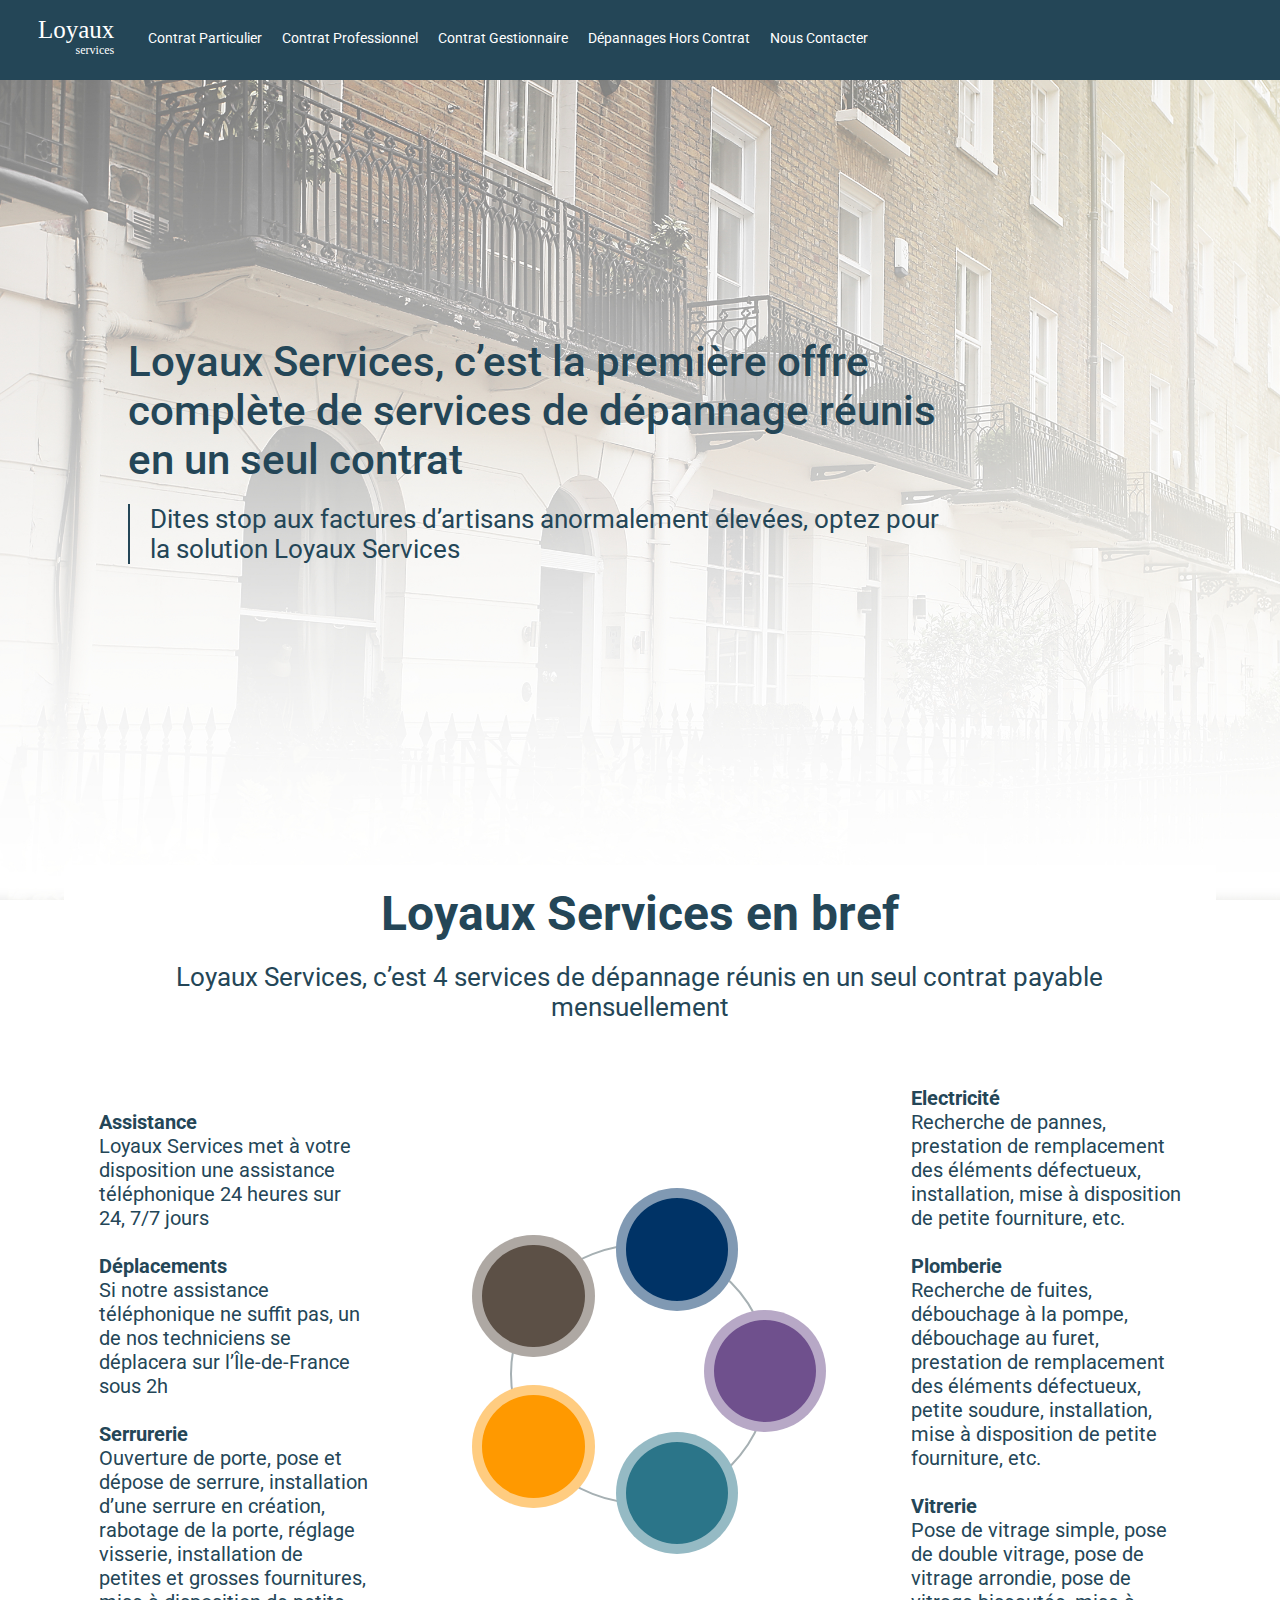
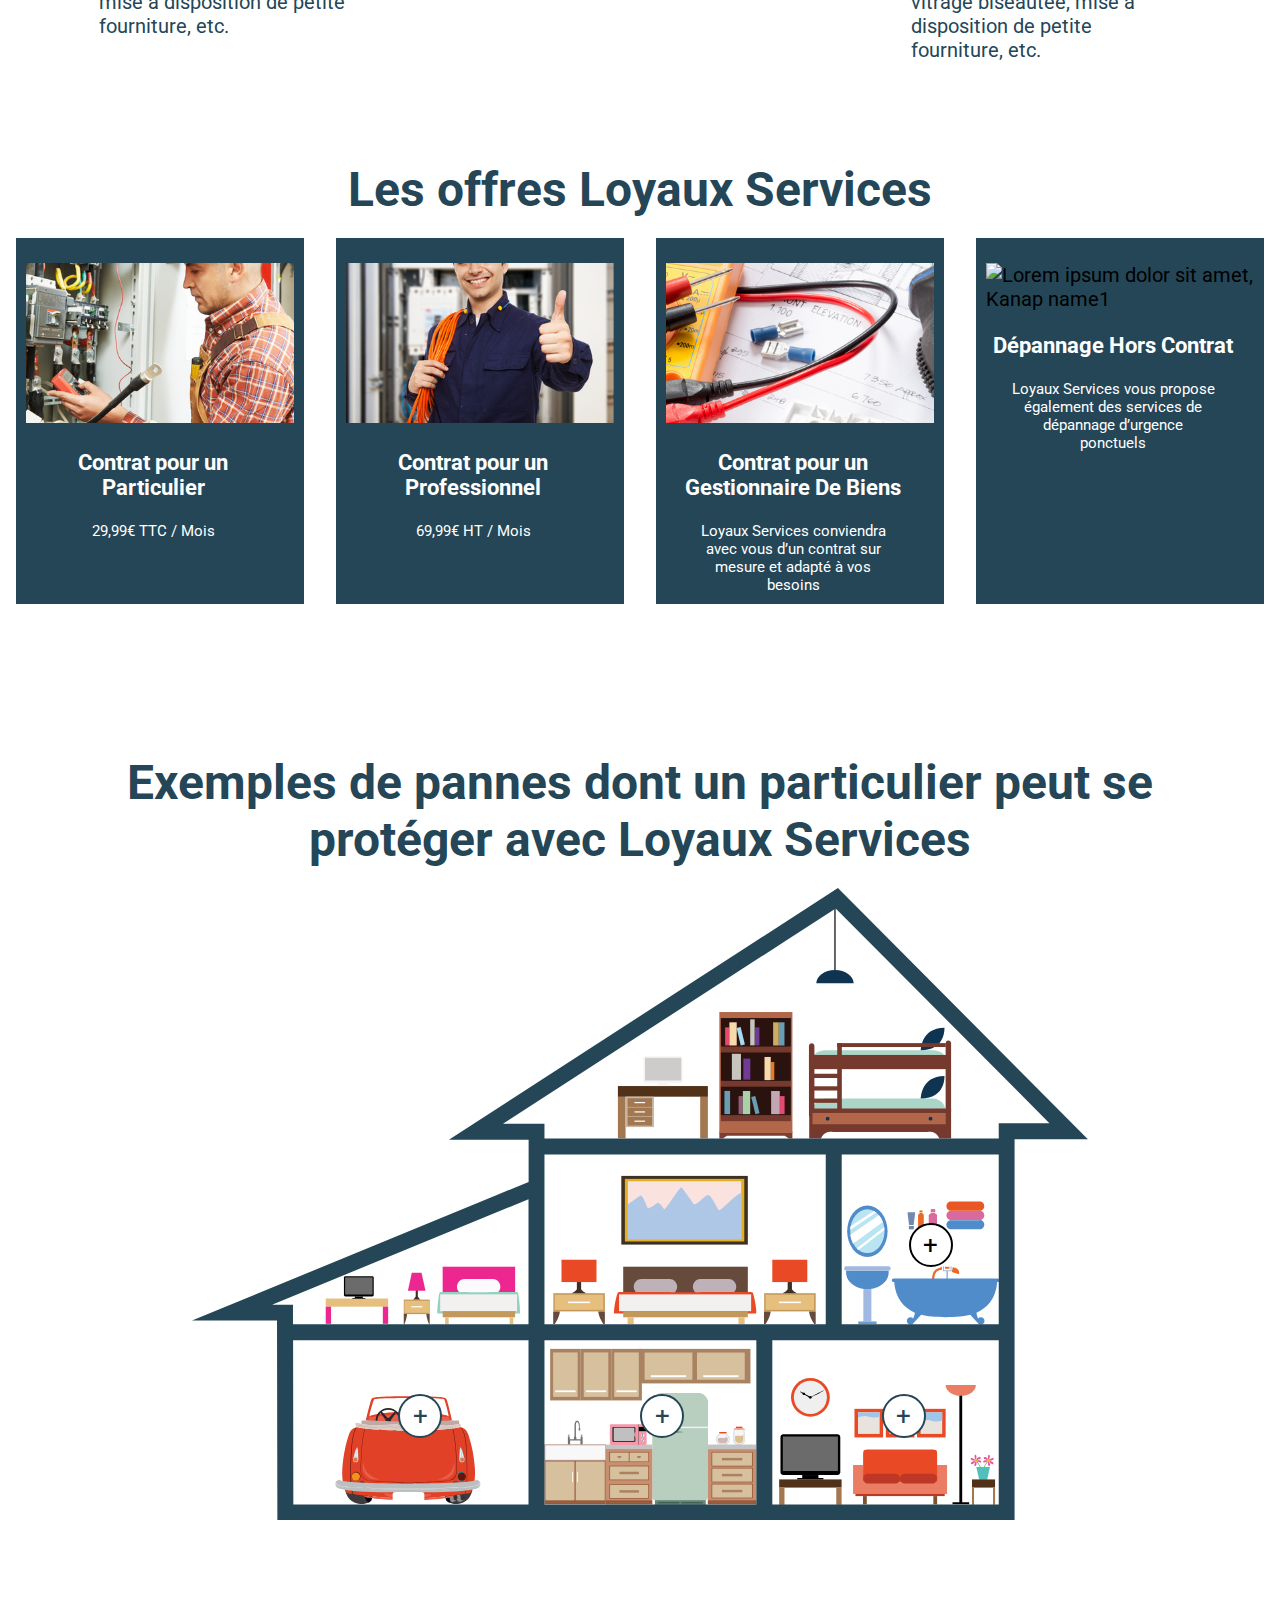
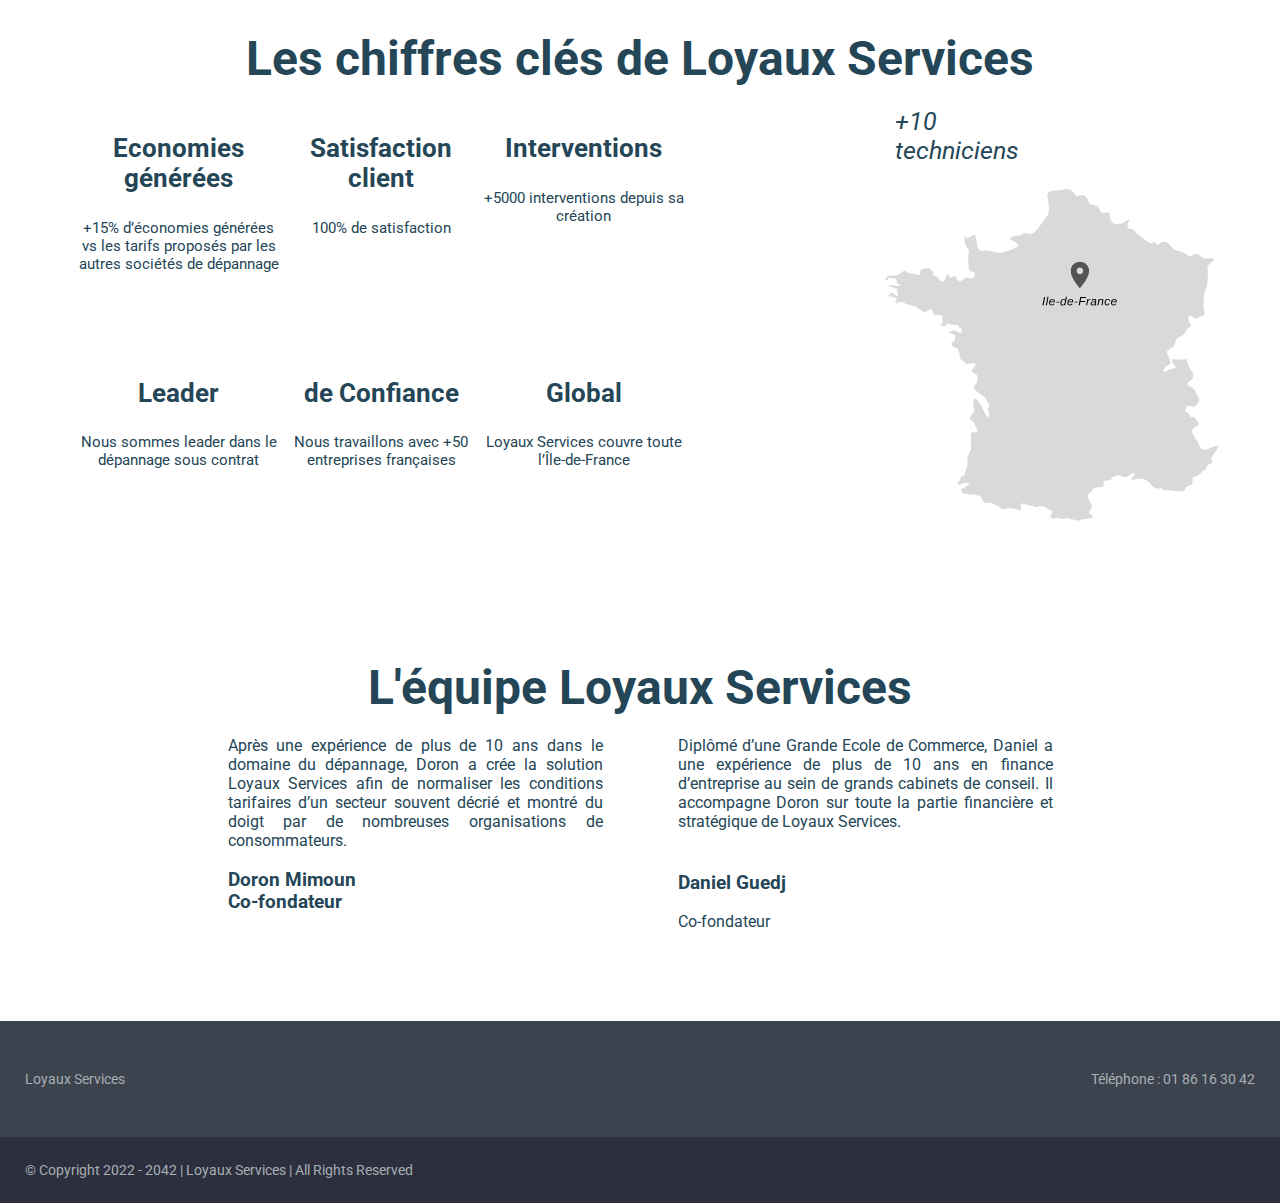
==== index.html @ f2872dfe "equipe strech" ====
<!DOCTYPE html>
<html lang="fr">
  <head>
    <title>Loyaux Service</title>

    <meta charset="utf-8">
    <meta name="title" content="ELECTRISIEN PARIS | UN SERVICE DE PROXIMITE">
    <meta name="description" content="Notre electricien effectue une visite chez vous pour évaluer la situation, afin d'établir avec vous un devis détaillé. ">
    <link rel="icon" type="image/png" sizes="16x16" href="">
    <link rel="preconnect" href="https://fonts.googleapis.com">
    <link rel="preconnect" href="https://fonts.gstatic.com" crossorigin>
    <link href="https://fonts.googleapis.com/css2?family=Roboto:ital,wght@0,100;0,300;0,400;0,500;0,700;0,900;1,100;1,300;1,400;1,500;1,700;1,900&display=swap" rel="stylesheet">
    
    <link href="css/style.css" rel="stylesheet" />
    <script src="https://kit.fontawesome.com/a0632bfd7d.js" crossorigin="anonymous"></script>


    <meta name="viewport" content="width=device-width, initial-scale=1">
  </head>

  <body>
    <header>
      <div class="limitedWidthBlockContainerMenu menu">
        <div class="limitedWidthBlockMenu menu">
          <a href="index.html">
            <div class="logo"><p>Loyaux<br><span class="sous_h1">services</span></p></div>
          </a>
      
          <script>
            function myFunction() {
              var x = document.getElementById("myLinks");
              if (x.style.display === "block") {
                x.style.display = "none";
              } else {
                x.style.display = "block";
              }
            }
          </script>

          <script>
            function myFunction2() {
              var y = document.getElementById("depannage");
              if (y.style.display === "flex") {
                y.style.display = "none";
              } else {
                y.style.display = "flex";
              }
            }
          </script>

        <script>
          function myFunction3() {
            var y = document.getElementById("depannage");
            if (y.style.display === "none") {
              y.style.display = "block";
            } else {
              y.style.display = "none";
            }
          }
        </script>

          <nav>
            <ul>
              <a href="particulier.html"><li>Contrat Particulier</li></a>
              <a href="profesionnel.html"><li>Contrat Professionnel</li></a>
              <a href="gestionnaire.html"><li>Contrat Gestionnaire</li></a>
              <a href="gestionnaire.html"><li>Dépannages Hors Contrat</li></a>
              <a href="contact.html"><li>Nous Contacter</li></a>
            </ul>
          </nav>

          <a href="tel:+33186163042" class="tel"><li id="tel"><i class="fa-solid fa-phone"></i></li></a>
        </div>
      </div>
      <div class="topnav">
        <div id="myLinks">
          <a href="particulier.html"><li>Contrat Particulier</li></a>
          <a href="profesionnel.html"><li>Contrat Professionnel</li></a>
          <a href="gestionnaire.html"><li>Contrat Gestionnaire</li></a>
          <a href="gestionnaire.html"><li>Dépannages Hors Contrat</li></a>
          <a href="contact.html"><li>Nous Contacter</li></a>
        </div>
        <a href="javascript:void(0);" class="icon" onclick="myFunction()" style="border: transparent;">
          <i class="fa fa-bars"></i>
        </a>
      </div>
    </header>




    <main>
      <div class="limitedWidthBlockContainer banniere">
        <div class="banniere_text">
          <span class="title"><p>Loyaux Services, c’est la première offre complète de services de dépannage réunis en un seul contrat<br></p></span>
          <span class="p1"><p>Dites stop aux factures d’artisans anormalement élevées, optez pour la solution Loyaux Services</p></span>
        </div>
      </div>
        

      <div class="limitedWidthBlockContainer marge">
        <div class="limitedWidthBlock arrondi centre degrade">
          <div class="titles">
            <h1 id="who" class="title">Loyaux Services en bref</h1>
            <span class="p2"><p>Loyaux Services, c’est 4 services de dépannage réunis en un seul contrat payable mensuellement
            </p></span>
            <span class="sous_conteneur"><p></p></span>
          </div>
          <div class="id_conteneur">
            <div class="sous_conteneur">
              <p>
                <i class="fa-sharp fa-solid fa-check"></i><strong>Assistance</strong><br>Loyaux Services met à votre disposition une assistance téléphonique 24 heures sur 24, 7/7 jours<br><br><i class="fa-sharp fa-solid fa-check"></i><strong>Déplacements</strong><br> Si notre assistance téléphonique ne suffit pas, un de nos techniciens se déplacera sur l’Île-de-France sous 2h<br><br><i class="fa-sharp fa-solid fa-check"></i><strong>Serrurerie</strong><br>Ouverture de porte, pose et dépose de serrure, installation d’une serrure en création, rabotage de la porte, réglage visserie, installation de petites et grosses fournitures, mise à disposition de petite fourniture, etc.
              </p>
            </div>
            <div id="conteneur">
              <div class="cercle" style="background-color: #6f508dff"><p><i class="fa-solid fa-key"></i></p></div>
              <div class="cercle" style="background-color: #2b7589ff;"><p><i class="fa-solid fa-lightbulb"></i></p></div>
              <div class="cercle" style="background-color: #ff9900ff;"><p><i class="fa-solid fa-phone"></i></p></div>
              <div class="cercle" style="background-color: #5c5046ff;"><p><i class="fa-solid fa-house-chimney-window"></i></p></div>
              <div class="cercle" style="background-color: #003366ff"><p><i class="fa-solid fa-sink"></i></p></div>
            </div>
            <script type="text/javascript">
              const cercles = document.getElementsByClassName('cercle');

              function positionCercle(element, theta) {
                  element.style.left = 50 + (50 * Math.cos(theta)) + "%";
                  element.style.top =  50 + (50 * Math.sin(theta)) + "%";
              }

              for (let i = 0; i < cercles.length; i++) {
                  let angle = ((Math.PI*2) / cercles.length) *i;
                  positionCercle(cercles[i], angle);
              }
            </script>
            <div class="sous_conteneur">
              <p>
                <i class="fa-sharp fa-solid fa-check"></i><strong>Electricité</strong><br>Recherche de pannes, prestation de remplacement des éléments défectueux, installation, mise à disposition de petite fourniture, etc.<br><br><i class="fa-sharp fa-solid fa-check"></i><strong>Plomberie</strong><br>Recherche de fuites, débouchage à la pompe, débouchage au furet, prestation de remplacement des éléments défectueux, petite soudure, installation, mise à disposition de petite fourniture, etc.<br><br><i class="fa-sharp fa-solid fa-check"></i><strong>Vitrerie</strong><br>Pose de vitrage simple, pose de double vitrage, pose de vitrage arrondie, pose de vitrage biseautée, mise à disposition de petite fourniture, etc.
              </p>
            </div>
          </div>
        </div>
      </div>
        

      <div class="limitedWidthBlockContainer white" id="services">
        <div class="titles">
          <h1 id="nosservices">Les offres Loyaux Services</h1>
        </div>
        <section class="items" id="items"> 
          <a href="particulier.html"><article class="degrade">
            <img src="images/2.png" alt="Lorem ipsum dolor sit amet, Kanap name1">
            <h3 class="productName">Contrat pour un Particulier</h3>
            <p class="productDescription">29,99€ TTC / Mois</p>
          </article></a>

          <a href="profesionnel.html"><article class="degrade">
            <img src="images/3.png" alt="Lorem ipsum dolor sit amet, Kanap name1">
            <h3 class="productName">Contrat pour un Professionnel</h3>
            <p class="productDescription">69,99€ HT / Mois</p>
          </article></a>

          <a href="gestionnaire.html"><article class="degrade">
            <img src="images/4.png" alt="Lorem ipsum dolor sit amet, Kanap name1">
            <h3 class="productName">Contrat pour un Gestionnaire De Biens</h3>
            <p class="productDescription">Loyaux Services conviendra avec vous d’un contrat sur mesure et adapté à vos besoins</p>
          </article></a>

          <a href="hors_contrat.html"><article class="degrade">
            <img src="images/5.png" alt="Lorem ipsum dolor sit amet, Kanap name1">
            <h3 class="productName">Dépannage Hors Contrat</h3>
            <p class="productDescription">Loyaux Services vous propose également des services de dépannage d’urgence ponctuels</p>
          </article></a>
        </section>
      </div>



      <!-- essaie maison-->
      <section id="depannage">
        <article class="bloc" id="salleDeBain">
          <a href="javascript:void(0);" onclick="myFunction3()" id="fermeture"><i class="fa-regular fa-circle-xmark"></i></a>
          <div class="titre">
            <img src="images/2.png">
            <div>
              <h2>Salles de bain</h2>
              <p>Exemples de pannes dont un particulier peut se protéger</p>
            </div>
          </div>
          <div class="bloc2">
              <div class="bloc1">
                  <h3>Les petits tracas pouvant arriver</h3>
                  <div>
                      <ul>
                      <li>Une fuite sur votre cumulus</li>
                      <li>Un engorgement de vos canalisations</li>
                      <li>Une fuite sur les circuits d’eau</li>
                      </ul>
                  </div>
              </div>
              <div class="bloc1">
                  <h3>Notre solution :</h3>
                  <div>
                      <p>Les services Dépan’Express qui protègent votre installation d’eau : 9,99€TTC par mois</p>
                      <ul>
                          <li>De vos canalisations d’eau (dans les limites de votre habitation) jusqu’au raccordement au réseau d’évacuation</li>
                          <li>En cas de sinistre, vous appelez le numéro dédié de notre partenaire AXA Assistance : un technicien qualifié intervient chez vous en moins de 4 heures !</li>
                      </ul>
                  </div>
              </div>
          </div>
        </article>
      </section>
      
      <div class="limitedWidthBlockContainer white pack">
        <div class="titles">
          <h1 id="nosServices">Exemples de pannes dont un particulier peut se protéger avec Loyaux Services</h1>
        </div>
        <div class="center">
          <svg version="1.1" id="house" xmlns="http://www.w3.org/2000/svg" xmlns:xlink="http://www.w3.org/1999/xlink" x="0px" y="0px" viewBox="0 0 757.8 534.8" style="enable-background:new 0 0 757.8 534.8;" xml:space="preserve">
            <g>
              <g>
                <polygon style="fill:#fff;" points="295.3,217.1 689,218.5 689,205.7 737.6,202.2 545.3,7.2 243.5,202.2 284.6,207.1    " />
                <g>
                  <g>
                    <rect x="543.3" y="15.6" width="1" height="55.8" />
                    <path style="fill:#0F3452;" d="M543.8,69.3c-8.7,0-15.8,5.1-15.8,11.3h31.6C559.6,74.4,552.5,69.3,543.8,69.3z" />
                  </g>
                  <g>
                    <g>
                      <path style="fill:#76392D;" d="M637.4,189.5c0,1.3,1,2.3,2.3,2.3l0,0c1.3,0,2.3-1,2.3-2.3v-58.3c0-1.3-1-2.3-2.3-2.3l0,0
                    c-1.3,0-2.3,1-2.3,2.3V189.5z" />
                      <g>
                        <g>
                          <path style="fill:#AAD5C8;" d="M524.8,144.8c0,4.1,4.9,7.5,11,7.5h90.6c6.1,0,11-3.4,11-7.5l0,0c0-4.1-4.9-7.5-11-7.5h-90.6
                        C529.7,137.3,524.8,140.7,524.8,144.8L524.8,144.8z" />
                          <path style="fill:#0F3452;" d="M636.4,118.2c0,0,1.2,19.1-20,19.1C616.5,137.3,616.2,118.3,636.4,118.2z" />
                        </g>
                        <g>
                          <path style="fill:#AAD5C8;" d="M524.8,189.1c0,6.1,4.9,11,11,11h90.6c6.1,0,11-4.9,11-11l0,0c0-6.1-4.9-11-11-11h-90.6
                        C529.7,178.1,524.8,183,524.8,189.1L524.8,189.1z" />
                          <path style="fill:#0F3452;" d="M636.4,158.9c0,0,1.2,19.1-20,19.1C616.5,178.1,616.2,159,636.4,158.9z" />
                        </g>
                        <g>
                          <g>
                            <rect x="545.7" y="131.2" style="fill:#76392D;" width="91.8" height="3.3" />
                            <g>
                              <rect x="545.7" y="131.2" style="fill:#76392D;" width="3.9" height="57.9" />
                              <path style="fill:#76392D;" d="M521.8,191.9c0,1.3,1,2.3,2.3,2.3l0,0c1.3,0,2.3-1,2.3-2.3v-58.4c0-1.3-1-2.3-2.3-2.3l0,0
                            c-1.3,0-2.3,1-2.3,2.3V191.9z" />
                              <g>
                                <rect x="524.1" y="178.1" style="fill:#76392D;" width="23.5" height="3.6" />
                                <rect x="524.8" y="167.7" style="fill:#76392D;" width="22.8" height="3.6" />
                                <rect x="524.8" y="157.1" style="fill:#76392D;" width="22.8" height="3.6" />
                              </g>
                              <rect x="521.8" y="141.2" style="fill:#76392D;" width="117.9" height="12" />
                            </g>
                          </g>
                          <g>
                            <path style="fill:#76392D;" d="M578.8,186.5h6.2h57v25.3h-10c-2.7-7-9.7-5.5-9.7-5.5h-38.9h-2.8h-38.9c0,0-7-1.4-9.7,5.5
                          h-10v-25.3H578.8z" />
                            <g>
                              <rect x="524.8" y="190.3" style="fill:#B3674A;" width="112.7" height="9.5" />
                              <g>
                                <circle style="fill:#0F3452;" cx="624.6" cy="195.1" r="1.6" />
                                <circle style="fill:#0F3452;" cx="537.6" cy="195.1" r="1.6" />
                              </g>
                            </g>
                          </g>
                        </g>
                      </g>
                    </g>
                    <g>
                      <g>
                        <g>
                          <g>
                            <g>
                              <rect x="360.2" y="176.2" style="fill:#A37750;" width="6.5" height="35.5" />
                              <rect x="429.8" y="176.2" style="fill:#A37750;" width="6.5" height="35.5" />
                            </g>
                            <rect x="360.2" y="167.5" style="fill:#513118;" width="76.1" height="9" />
                          </g>
                          <g>
                            <rect x="366.7" y="176.5" style="fill:#C7B6A6;" width="24" height="25.7" />
                            <g>
                              <g>
                                <rect x="368.4" y="177.8" style="fill:#A37750;" width="20.7" height="7.3" />
                                <rect x="374.2" y="181" style="fill:#FFFFFF;" width="9" height="1" />
                              </g>
                              <g>
                                <rect x="368.4" y="185.7" style="fill:#A37750;" width="20.7" height="7.3" />
                                <rect x="374.2" y="188.9" style="fill:#FFFFFF;" width="9" height="1" />
                              </g>
                              <g>
                                <rect x="368.4" y="193.6" style="fill:#A37750;" width="20.7" height="7.3" />
                                <rect x="374.2" y="196.7" style="fill:#FFFFFF;" width="9" height="1" />
                              </g>
                            </g>
                          </g>
                        </g>
                        <g>
                          <path style="fill:#F6F5F5;" d="M415,163.5c0,0.9-0.7,1.6-1.6,1.6h-30.1c-0.9,0-1.6-0.7-1.6-1.6v-19.6c0-0.9,0.7-1.6,1.6-1.6
                        h30.1c0.9,0,1.6,0.7,1.6,1.6V163.5z" />
                          <rect x="383.1" y="143.6" style="fill:#CECBCB;" width="30.7" height="19.2" />
                          <rect x="393.9" y="165.1" style="fill:#F6F5F5;" width="9" height="1.7" />
                          <rect x="391.1" y="166.7" style="fill:#F6F5F5;" width="14.6" height="0.8" />
                        </g>
                      </g>
                      <g>
                        <g>
                          <polygon style="fill:#7B4032;" points="476.9,205.7 476.9,205.8 476.9,205.7 446,206.2 446,211.8 448.9,211.8 452.5,209.5 
                        476.7,209.5 476.9,209.5 501.3,209.5 504.9,211.8 507.8,211.8 507.8,206.2               " />
                          <rect x="446" y="104.9" style="fill:#B3674A;" width="61.8" height="102.3" />
                        </g>
                        <g>
                          <g>
                            <polygon style="fill:#51221B;" points="478,134.2 506.6,134.1 499.7,132.7 478,132.7 475.9,132.7 454.2,132.7 447.3,134.1 
                          475.9,134.2 475.9,134.2 477,134.2 478,134.2                 " />
                            <polygon style="fill:#51221B;" points="478,192.2 506.6,192.2 499.7,190.7 478,190.7 475.9,190.7 454.2,190.7 447.3,192.2 
                          475.9,192.2 475.9,192.2 477,192.2 478,192.2                 " />
                          </g>
                          <g>
                            <g>
                              <rect x="447.3" y="134.1" style="fill:#76392D;" width="59.2" height="5.1" />
                              <rect x="447.3" y="163.1" style="fill:#76392D;" width="59.2" height="5.1" />
                              <rect x="447.3" y="192.1" style="fill:#76392D;" width="59.2" height="5.1" />
                            </g>
                            <polygon style="fill:#51221B;" points="478,163.2 506.6,163.1 499.7,161.7 478,161.7 475.9,161.7 454.2,161.7 447.3,163.1 
                          475.9,163.2 475.9,163.2 477,163.2 478,163.2                 " />
                          </g>
                        </g>
                        <g>
                          <rect x="447.3" y="168" style="fill:#2A120F;" width="59.2" height="24.1" />
                          <rect x="447.3" y="139" style="fill:#2A120F;" width="59.2" height="24.1" />
                          <rect x="447.3" y="110" style="fill:#2A120F;" width="59.2" height="24.1" />
                          <g>
                            <g>
                              <g>
                                <g>
                                  <rect x="450.9" y="117.9" style="fill:#E34A70;" width="3.6" height="15.2" />
                                  <rect x="454.5" y="113.6" style="fill:#F8D9AA;" width="6.2" height="19.6" />
                                </g>

                                <rect x="462.3" y="117.9" transform="matrix(0.9717 -0.2361 0.2361 0.9717 -16.5114 113.0956)" style="fill:#A4DAF2;" width="3.6" height="15.2" />
                                <rect x="472.1" y="111.1" style="fill:#C6C5C0;" width="3.8" height="22" />
                                <rect x="476.1" y="117.9" style="fill:#6F3B95;" width="3.8" height="15.2" />
                                <rect x="491.5" y="113.6" style="fill:#CBAE64;" width="4.8" height="19.6" />
                              </g>
                              <rect x="496.3" y="113.6" style="fill:#699DB1;" width="4.8" height="19.6" />
                            </g>
                            <g>
                              <g>
                                <rect x="489.5" y="147.2" style="fill:#EA7926;" width="3" height="15.2" />
                                <rect x="484.2" y="142.9" style="fill:#F8D9AA;" width="5.3" height="19.6" />
                              </g>
                              <rect x="456.6" y="140.2" style="fill:#C6C5C0;" width="7.7" height="22" />
                              <rect x="466.3" y="144.3" style="fill:#6F3B95;" width="5.9" height="17.8" />
                            </g>
                            <g>
                              <rect x="450.3" y="171.6" style="fill:#699DB1;" width="4.8" height="19.6" />
                              <g>
                                <rect x="462.3" y="176" style="fill:#8F6176;" width="3.6" height="15.2" />
                                <rect x="465.9" y="171.7" style="fill:#AAD2A8;" width="6.2" height="19.6" />
                              </g>

                              <rect x="474.7" y="176" transform="matrix(0.9718 -0.2359 0.2359 0.9718 -29.8789 117.6103)" style="fill:#699DB1;" width="3.6" height="15.2" />
                              <g>
                                <rect x="497" y="176" style="fill:#E34A70;" width="4.2" height="15.2" />
                                <rect x="489.8" y="171.7" style="fill:#C2A6B4;" width="7.3" height="19.6" />
                              </g>
                            </g>
                          </g>
                        </g>
                      </g>
                    </g>
                  </g>
                </g>
              </g>
              <g>
                <polygon style="fill:#fff;" points="78.7,356.9 78.7,375.6 291.4,375.6 291.4,253.2 260.8,265.1 50.1,354.7     " />
                <g>
                  <g>
                    <g>
                      <rect x="212" y="320.3" style="fill:#EC2890;" width="61.3" height="23.4" />
                      <path style="fill:#FCFAFC;" d="M260.8,337.2c0,3.6-2.9,6.5-6.5,6.5h-23.7c-3.6,0-6.5-2.9-6.5-6.5l0,0c0-3.6,2.9-6.5,6.5-6.5
                    h23.7C257.9,330.7,260.8,333.6,260.8,337.2L260.8,337.2z" />
                      <path style="fill:#95D2BE;" d="M275.5,341.9c-0.8-0.4-29.4,0-33,0c-3.5,0-32.2-0.4-33,0c-0.8,0.4-2.7,18.3-1.8,18
                    c0.9-0.3,3.7,0,3.7,0s15.7-0.4,31.1-0.7c15.4,0.3,31.1,0.7,31.1,0.7s2.8-0.3,3.7,0C278.2,360.2,276.3,342.3,275.5,341.9z" />
                    </g>
                    <g>
                      <rect x="209.9" y="343.7" style="fill:#F2F1F0;" width="65" height="14.2" />
                      <rect x="212" y="357.9" style="fill:#C3995B;" width="61.3" height="5.2" />
                      <rect x="214.1" y="363.1" style="fill:#E6BF7F;" width="3" height="5.7" />
                      <rect x="268.7" y="363.1" style="fill:#E6BF7F;" width="3" height="5.7" />
                    </g>
                  </g>
                  <g>
                    <g>
                      <g>
                        <rect x="179.1" y="348.1" style="fill:#C3995B;" width="21.9" height="12.3" />
                        <rect x="179.7" y="349.1" style="fill:#E6BF7F;" width="20.7" height="10.2" />
                      </g>
                      <rect x="185.4" y="353.7" style="fill:#FFFFFF;" width="9.4" height="1" />
                      <g>
                        <path style="fill:#664A3C;" d="M181.9,360.3c0,0,0,3-2.2,8.5h-0.6v-8.5H181.9z" />
                        <path style="fill:#664A3C;" d="M198.2,360.3c0,0,0,3,2.2,8.5h0.6v-8.5H198.2z" />
                      </g>
                    </g>
                    <g>
                      <path style="fill:#3E3023;" d="M192.2,347.1c-0.4-0.3-0.9-1.1-1.2-1.8v-10.2h-1.8v10.2c-0.3,0.7-0.8,1.5-1.2,1.8
                    c-0.8,0.5-0.8,0.9-0.8,0.9h2.6h0.5h2.7C193,348.1,193,347.6,192.2,347.1z" />
                      <polygon style="fill:#EC2890;" points="197.5,340.6 182.6,340.6 185.9,325.5 194.1,325.5          " />
                    </g>
                  </g>
                  <g>
                    <g>
                      <rect x="113.1" y="347.2" style="fill:#E6BF7F;" width="52.8" height="6.9" />
                      <rect x="113.1" y="354.1" style="fill:#EC2890;" width="4.5" height="14.5" />
                      <rect x="161.4" y="354.1" style="fill:#EC2890;" width="4.5" height="14.5" />
                    </g>
                    <g>
                      <path d="M153.7,344.3c0,0.7-0.5,1.2-1.2,1.2h-22.8c-0.7,0-1.2-0.5-1.2-1.2v-14.8c0-0.7,0.5-1.2,1.2-1.2h22.8
                    c0.7,0,1.2,0.5,1.2,1.2V344.3z" />
                      <rect x="129.5" y="329.3" style="fill:#6B6B6B;" width="23.2" height="14.5" />
                      <rect x="137.7" y="345.5" width="6.8" height="1.3" />
                      <rect x="135.6" y="346.8" width="11" height="0.6" />
                    </g>
                  </g>
                </g>
              </g>
              <g>
                <rect x="78.7" y="375.6" style="fill:#fff;" width="212.7" height="152.5" />
                <g>
                  <g>
                    <g>
                      <path style="fill:#E14227;" d="M220,450.4c0,0-3.9-17.3-5-18.5c-1-1.1-5.5-2-31.4-2v0c0,0-0.1,0-0.1,0s-0.1,0-0.1,0v0
                    c-25.9,0-30.4,0.9-31.4,2c-1,1.1-5,18.5-5,18.5l0.1,0c7.4,0.1,26.7,0.9,36.4,1.1v0c0,0,0,0,0,0c0,0,0,0,0,0v0
                    C193.3,451.3,212.5,450.5,220,450.4L220,450.4z M217.1,446.7c-0.1,0.6-1.1-1-9.4-2.1c-8.1-1.1-23.3-1.5-24.1-1.4
                    c-0.8,0-16.1,0.3-24.1,1.4c-8.3,1.1-9.3,2.7-9.4,2.1c-0.1-0.6,3-13.1,4.1-14.2c1.1-1,27.4-1.1,29.5-1.1c2,0,28.4,0.1,29.5,1.1
                    C214.1,433.6,217.2,446.1,217.1,446.7z" />
                      <g>
                        <path style="fill:#E85D4B;" d="M149.9,446.7l-0.8,4.5c0,0,8.1,0.3,15.2,0.5c7,0.2,15.7,0.3,19.2,0.3c0,0,11.8-0.4,15.2-0.4
                      c3.5,0,15.2-0.5,16.1-0.5c1,0,3.7-0.1,3.7-0.1l-1.6-4.2l-6.7-1.1c0,0-16.3-1.3-16.5-1.3c-0.3,0.1-13.7-0.4-13.7-0.4l-13.7,1
                      l-14.6,1.9L149.9,446.7z" />
                        <path style="fill:#E14227;" d="M211.9,445.3c-4.1-0.8-8.6-1.2-14-1.6c-4.4-0.3-11.6-0.5-13.9-0.6v0c0,0-0.1,0-0.4,0
                      c-0.3,0-0.4,0-0.4,0v0c-2.4,0.1-9.5,0.2-13.9,0.6c-5.4,0.4-9.8,0.7-14,1.6c-4.1,0.8-5.4,1.4-5.4,1.4s2.2,0.9,3.4,0.6
                      c1.2-0.3,16-2.2,29.9-1.8v0c0.1,0,0.3,0,0.4,0c0.1,0,0.3,0,0.4,0v0c13.9-0.4,28.7,1.6,29.9,1.8c1.2,0.3,3.1-0.5,3.1-0.5
                      S216.1,446.2,211.9,445.3z" />
                      </g>
                    </g>
                    <g>
                      <circle style="fill:#282525;" cx="166" cy="450.4" r="2.3" />
                      <path style="fill:#282525;" d="M168.2,450L168.2,450l4.4-6.2l-1.1-0.9l-5.1,5.3l0,0C167.3,448.4,168,449.1,168.2,450z" />
                      <path style="fill:#282525;" d="M163.7,450L163.7,450l-4.4-6.3l1.1-0.9l5,5.3l0,0C164.6,448.4,163.9,449.1,163.7,450z" />
                      <path style="fill:#282525;" d="M166,439.8c-5.9,0-10.7,4.8-10.7,10.7c0,5.9,4.8,10.7,10.7,10.7c5.9,0,10.7-4.8,10.7-10.7
                    C176.6,444.5,171.8,439.8,166,439.8z M166,459.7c-5.1,0-9.2-4.1-9.2-9.2c0-5.1,4.1-9.2,9.2-9.2c5.1,0,9.2,4.1,9.2,9.2
                    C175.2,455.5,171.1,459.7,166,459.7z" />
                    </g>
                  </g>
                  <g>
                    <g>
                      <g>
                        <ellipse style="fill:#070808;" cx="217.9" cy="512.8" rx="4.1" ry="7.1" />
                        <path style="fill:#3F3B3D;" d="M237.2,508.9c0,0-1.3,8.2-7.8,10.8c-6.5,2.6-9.1,0.9-12.3,0c0,0,3.5-0.7,3.4-6.9L237.2,508.9z" />
                      </g>
                      <g>
                        <ellipse style="fill:#070808;" cx="148.9" cy="512.8" rx="4.1" ry="7.1" />
                        <path style="fill:#3F3B3D;" d="M129.5,508.9c0,0,1.3,8.2,7.8,10.8c6.5,2.6,9.1,0.9,12.3,0c0,0-3.5-0.7-3.4-6.9L129.5,508.9z" />
                      </g>
                    </g>
                    <g>
                      <g>
                        <path style="fill:#8D8D8D;" d="M224.1,513.3c0,0-0.1,4,0.2,4.6c0.4,0.9,1.5,1.6,3,1.1c1.2-0.4,2.8-1.9,2.8-1.9l-2.4-2.6
                      l-0.8,0.5l-0.1-2L224.1,513.3z" />

                        <ellipse transform="matrix(0.9848 0.1738 -0.1738 0.9848 93.0912 -31.9298)" style="fill:#333132;" cx="228.9" cy="515.7" rx="1.7" ry="2.1" />
                        <g>
                          <path style="fill:#D5D6D5;" d="M225.3,516.8L225.3,516.8c0.1-0.8,1.4-1.7,1.4-1.8l0,0C226.8,515,225.5,516.1,225.3,516.8z" />
                        </g>
                      </g>
                      <g>
                        <path style="fill:#8D8D8D;" d="M218.1,514.1c0,0-0.1,3.2,0.2,3.9c0.4,0.9,1.5,1.6,3,1.1c1.2-0.4,2.8-1.9,2.8-1.9l-2.4-2.6
                      l-0.8,0.5l-0.1-1.2L218.1,514.1z" />

                        <ellipse transform="matrix(0.9848 0.1738 -0.1738 0.9848 93.0006 -30.895)" style="fill:#333132;" cx="222.9" cy="515.7" rx="1.7" ry="2.1" />
                        <g>
                          <path style="fill:#D5D6D5;" d="M219.3,516.8L219.3,516.8c0.1-0.8,1.4-1.7,1.5-1.8l0,0C220.8,515,219.5,516.1,219.3,516.8z" />
                        </g>
                      </g>
                    </g>
                  </g>
                  <path style="fill:#E85D4B;" d="M222.6,513.5c-4.5,0.6-9.5,1.2-13.6,1.6c-9.4,0.9-15.2,1.1-25.7,1.1v0c0,0,0,0-0.1,0v0
                c-10.5,0-16.3-0.2-25.7-1.1c-4.1-0.4-9.1-1-13.6-1.6l0,0c0,0,3.2,1.9,5.4,2.2c2.3,0.3,17.3,2.4,33.9,2.1
                c16.6,0.4,31.6-1.8,33.9-2.1C219.4,515.4,222.6,513.5,222.6,513.5L222.6,513.5z" />
                  <path style="fill:#E14227;" d="M239.2,490.1c-1-12.6-3.3-21.1-5.6-28c-2.3-6.9-8.1-5.9-8.1-5.9c-12.2,2.4-40.5,2.7-42.3,2.7
                c-1.8,0-30.1-0.3-42.3-2.7c0,0-5.8-1-8.1,5.9c-2.3,6.9-4.6,15.4-5.6,28c-1,12.6,2.3,21.3,4.4,21.7c2.1,0.4,16.2,2.3,25.7,3.2
                c9.4,0.9,15.2,1.1,25.7,1.1v0c0,0,0.1,0,0.1,0s0.1,0,0.1,0v0c10.5,0,16.3-0.2,25.7-1.1c9.5-1,23.6-2.9,25.7-3.2
                C236.9,511.5,240.2,502.7,239.2,490.1z" />
                  <g>
                    <g>
                      <g>
                        <circle style="fill:#65150D;" cx="138.8" cy="497.6" r="3.8" />
                        <circle style="fill:#F68F1E;" cx="138.6" cy="497.8" r="3.5" />
                      </g>
                      <circle style="fill:#8B3938;" cx="143.8" cy="503.9" r="2.5" />
                      <g>
                        <path style="fill:#BAD9DD;" d="M136.3,483c0,0,1.6-8,3.3-10c0,0,1-1.5,1.1,10.5L136.3,483z" />
                        <g>
                          <circle style="fill:#BAD9DD;" cx="138.4" cy="483.5" r="2.2" />
                          <circle style="fill:#E37544;" cx="138.2" cy="483.5" r="1.7" />
                        </g>
                        <path style="fill:#E9F5F4;" d="M137.3,481c0,0,1.4-5.9,1.9-6.5c0,0-0.6,3.6-0.9,6.3C138.3,480.8,137.9,480.7,137.3,481z" />
                        <path style="fill:#E9F5F4;" d="M139.5,474.6c0,0-0.4,5.8-0.5,6.3c0,0,0.8,0.2,1.2,0.9C140.2,481.8,140.1,473.8,139.5,474.6z" />
                      </g>
                    </g>
                    <g>
                      <g>
                        <circle style="fill:#0BA0A0;" cx="227.9" cy="497.6" r="3.8" />
                        <circle style="fill:#65150D;" cx="228.2" cy="497.8" r="3.5" />
                      </g>
                      <circle style="fill:#8B3938;" cx="223" cy="503.9" r="2.5" />
                      <g>
                        <path style="fill:#BAD9DD;" d="M230.5,483c0,0-1.6-8-3.3-10c0,0-1-1.5-1.1,10.5L230.5,483z" />
                        <g>
                          <circle style="fill:#BAD9DD;" cx="228.3" cy="483.5" r="2.2" />
                          <circle style="fill:#E37544;" cx="228.5" cy="483.5" r="1.7" />
                        </g>
                        <path style="fill:#E9F5F4;" d="M229.5,481c0,0-1.4-5.9-1.9-6.5c0,0,0.6,3.6,0.9,6.3C228.5,480.8,228.9,480.7,229.5,481z" />
                        <path style="fill:#E9F5F4;" d="M227.2,474.6c0,0,0.4,5.8,0.5,6.3c0,0-0.8,0.2-1.2,0.9C226.6,481.8,226.7,473.8,227.2,474.6z" />
                      </g>
                    </g>
                  </g>
                  <path style="fill:#E85D4B;" d="M162.6,511.9c0,0,22.5,1.9,39.5,0.6c0,0,1.8,2.6-8.4,2.5C183.5,515,162.6,516.8,162.6,511.9z" />
                  <g>
                    <g>
                      <path style="fill:#65150D;" d="M135.9,512.5c-1.5-2.6-1.9-10.1-2-16c-0.1-6.9,0.2-15.7,0.9-23.5c0.6-7.4,1.7-11.6,2.5-13.8
                    c0.9-2.4,1.5-2.8,1.6-2.8l0.4-0.1l0,0.1c0,0-2.9,2.7-4,16.6c-1.3,16.1-1.3,35.5,1.2,39.6L135.9,512.5z" />
                    </g>
                    <g>
                      <path style="fill:#65150D;" d="M231.2,512.5l-0.3-0.2c2.3-4.5,1.7-31.5,0.5-42.9c-0.6-5.9-1.8-9.1-2.7-10.8
                    c-0.9-1.8-2.1-2.5-2.1-2.5l0.6,0c0.1,0.1,3.4,1.7,4.7,13.2C232.9,480.8,233.5,507.9,231.2,512.5z" />
                    </g>
                    <path style="fill:#65150D;" d="M223.8,483c-0.1-1.2-0.1-2.5-0.2-3.9c-0.6-13.2-2.9-22-2.9-22.1h-0.4c0,0.1,2.3,9,2.9,22.1
                  c0.1,1.4,0.1,2.6,0.2,3.9c0.6,10.8,0.9,16.2-5,17.6c-4,1-13,1.4-18,1.6c-6.7,0.3-13.7,0.3-16.9,0.1h-0.4
                  c-3.2,0.2-10.1,0.1-16.9-0.1c-5-0.2-14.1-0.7-18-1.6c-5.9-1.4-5.6-6.9-5-17.6c0.1-1.2,0.1-2.5,0.2-3.9c0.6-13.2,2.9-22,3-22.1
                  l-0.4-0.1c0,0.1-2.3,8.9-2.9,22.1c-0.1,1.4-0.1,2.6-0.2,3.9c-0.6,10.6-0.9,16.5,5.3,18c5.3,1.3,20.7,1.9,29.9,1.9
                  c2.3,0,4.1,0,5.4-0.1c1.2,0.1,3.1,0.1,5.4,0.1c9.1,0,24.5-0.6,29.8-1.9C224.7,499.5,224.3,493.6,223.8,483z" />
                    <path style="fill:#E85D4B;" d="M221.8,485.2c0,0,4.1,16.9-15,15C206.8,500.2,221,498.6,221.8,485.2z" />
                    <path style="fill:#E85D4B;" d="M144.8,485.2c0,0-4.1,16.9,15,15C159.8,500.2,145.6,498.6,144.8,485.2z" />
                  </g>
                  <g>
                    <path style="fill:#BBBFC0;" d="M240.4,500.6c-0.3,0.6-5.9,1.5-17.2,2.3c-11,0.7-39.4,1-40.6,1c-1.2,0-29.6-0.2-40.6-1
                  c-11.3-0.8-16.9-1.7-17.2-2.3c-0.3-0.6-3.4,1.3-3.4,2.3c0,0,0,0.9,0,1.8c0,0.9,0.7,2.5,2.9,3.2c0,0,3.8,1.6,17.7,2.5
                  c13.7,1,38,0.4,40.6,0.4c2.6,0.1,26.9,0.6,40.6-0.4c13.9-1,17.7-2.5,17.7-2.5c2.2-0.7,2.9-2.3,2.9-3.2c0-0.9,0-1.8,0-1.8
                  C243.8,501.9,240.7,500,240.4,500.6z" />
                    <g>
                      <path style="fill:#F7F7F7;" d="M126.2,505.9c8.5,1.6,28.5,1.8,49.5,1.8c2.3,0,4.6,0,7,0c2.3,0,4.6,0,7,0c21,0,41-0.2,49.5-1.8
                    c3.5-0.6,4.8-2.8,4.8-2.9l-0.2-0.1c0,0-1.3,2.2-4.7,2.8c-9.4,1.7-33,1.8-56.4,1.8l0,0c0,0,0,0,0,0c0,0,0,0,0,0l0,0
                    c-23.4,0-46.9-0.1-56.4-1.8c-3.4-0.6-4.7-2.8-4.7-2.8l-0.2,0.1C121.4,503,122.7,505.2,126.2,505.9z" />
                      <path style="fill:#F7F7F7;" d="M240.5,506.3c-8.8,1.9-27.1,2.7-57.6,2.5v0c-0.1,0-0.1,0-0.2,0c-0.1,0-0.1,0-0.2,0v0
                    c-30.6,0.2-48.9-0.6-57.6-2.5c-2.1-0.5-3.2-2.1-3.3-2.1l-0.2,0.1c0,0.1,1.2,1.7,3.4,2.2c7.9,1.7,23.6,2.5,49,2.5
                    c2.8,0,5.8,0,8.9,0c3.1,0,6.1,0,8.9,0c25.4,0,41.1-0.8,49-2.5c2.2-0.5,3.4-2.1,3.4-2.2l-0.2-0.1
                    C243.7,504.2,242.6,505.8,240.5,506.3z" />
                    </g>
                  </g>
                  <path style="fill:#FFFFFF;" d="M196.5,518.2c0,0.9-1,1.7-2.3,1.7H172c-1.3,0-2.3-0.7-2.3-1.7v-5.7c0-0.9,1-1.7,2.3-1.7h22.2
                c1.3,0,2.3,0.7,2.3,1.7V518.2z" />
                  <g>
                    <path style="fill:#DCCBC5;" d="M139.1,456.2C139.1,456.2,139.1,456.2,139.1,456.2c1.2-0.1,1.9,0,1.9,0
                  c12.2,2.4,40.5,2.7,42.3,2.7c1.8,0,30.1-0.3,42.3-2.7c0,0,0.4-0.1,1,0l0.6,0c0,0,0.3-2,0-2.7c-0.3-0.7-6.2,0.9-9.8,1.2
                  c-3.5,0.4-7.7-1.3-12.3-1.4c-4.6-0.1-8.6-0.4-11.7,0c-3.1,0.4-12.5,0.9-15.7,0.5c-3.2-0.5-8.6,0.3-14.4,0.4
                  c-5.8,0.1-14.3,0.1-17.2-0.5c-3-0.6-7-2-7.7-1.3c-0.6,0.6,0.1,2.6,0.7,3.6C139,456.1,139,456.1,139.1,456.2z" />
                    <g>
                      <path style="fill:#B19892;" d="M197.3,457.5c-0.6,0-1.2,0-1.8-0.2c-3.7-0.7-7.5-1.4-9.6-0.3c-1.3,0.7-2.7,0-4.1-0.6
                    c-1-0.4-1.9-0.9-2.7-0.8c-0.4,0-0.8,0.1-1.3,0.1c-2.2,0.3-5.6,0.6-7.6,0.3c-1.6-0.3-4.9-0.2-9,0c-1.8,0.1-3.8,0.1-6,0.2
                    c-7.1,0.1-14.1-1.8-14.1-1.9l0.1-0.2c0.1,0,7,2,14.1,1.9c2.2,0,4.2-0.1,6-0.2c4.1-0.1,7.4-0.2,9.1,0c1.9,0.3,5.3-0.1,7.6-0.3
                    c0.5-0.1,0.9-0.1,1.3-0.1c0.9-0.1,1.8,0.3,2.8,0.8c1.3,0.6,2.7,1.2,3.9,0.6c2.2-1.1,6.1-0.4,9.8,0.3c2.1,0.4,4.7-0.1,6.9-0.5
                    c1.7-0.3,3.3-0.6,4.4-0.5c2.5,0.3,10.2,1,13.1,0l0.1,0.2c-3,1-10.5,0.3-13.2,0c-1.1-0.1-2.7,0.2-4.3,0.5
                    C200.9,457.1,199,457.5,197.3,457.5z" />
                    </g>
                    <path style="fill:#BEA9A5;" d="M145.9,453.7c3,0.6,11.4,0.6,17.2,0.5c5.8-0.1,11.1-0.9,14.4-0.4c3.2,0.5,12.6-0.1,15.7-0.5
                  c3.1-0.4,7.1-0.1,11.7,0c4.6,0.1,8.8,1.8,12.3,1.4c2.7-0.3,6.9-1.3,8.8-1.4l0,0c0,0,0.2-2.4-0.5-2.9c-0.6-0.5-29.8,0.9-40.9,1
                  c-11-0.1-40.2-1.5-40.9-1c-0.5,0.4-0.5,2-0.5,2.6C144.2,453.4,145.1,453.6,145.9,453.7z" />
                  </g>
                </g>
              </g>
              <g>
                <rect x="291.4" y="375.6" style="fill:#fff;" width="192.6" height="152.5" />
                <g>
                  <rect x="436.3" y="474.5" style="fill:#C68F6F;" width="41" height="46.7" />
                  <g>
                    <g>
                      <g>
                        <g>
                          <g>
                            <rect x="391.5" y="517.7" style="fill:#63857B;" width="43" height="4.1" />
                            <g>
                              <rect x="393.9" y="519.5" style="fill:#395740;" width="18.2" height="0.9" />
                              <rect x="413.8" y="519.5" style="fill:#395740;" width="18.2" height="0.9" />
                            </g>
                          </g>
                          <path style="fill:#B8CFBF;" d="M412.4,517.7h-20.9c0,0-1.7,0.1-2.2-1.6V434c0,0,1-5.6,6.8-6.8h16.1h1.3h16.1
                        c5.8,1.2,6.8,6.8,6.8,6.8v82.1c-0.5,1.6-2.2,1.6-2.2,1.6h-20.9H412.4z" />
                          <rect x="389.3" y="455.6" style="fill:#F3F1F1;" width="47.1" height="1.2" />
                          <g>
                            <rect x="391.5" y="458.8" style="fill:#39535C;" width="6.2" height="2.8" />
                            <path style="fill:#7B9C84;" d="M392.9,461.1c0,0,16.9-0.1,18-0.2c1.1-0.1,4.2-0.2,4.5-0.7c0,0,0,0,0,0c0,0,0,0,0,0
                          c-0.3-0.5-3.3-0.6-4.5-0.7c-1.2-0.1-18-0.2-18-0.2c-0.5,0.1-0.6,0.6-0.6,0.8h0c0,0,0,0,0,0c0,0,0,0,0,0h0
                          C392.3,460.4,392.4,460.9,392.9,461.1z" />
                          </g>
                        </g>
                        <g>
                          <g>
                            <g>
                              <g>
                                <rect x="298.1" y="470.7" style="fill:#995838;" width="51.9" height="50.5" />
                                <g>
                                  <rect x="298.9" y="519.4" style="fill:#A98262;" width="50.2" height="0.2" />
                                </g>
                                <g>
                                  <rect x="298.9" y="485" style="fill:#D7C09E;" width="24.6" height="32.9" />
                                  <rect x="324.5" y="485" style="fill:#D7C09E;" width="24.6" height="32.9" />
                                  <g>
                                    <rect x="321.4" y="494.1" style="fill:#FFFFFF;" width="0.7" height="8.4" />
                                    <rect x="325.8" y="494.1" style="fill:#FFFFFF;" width="0.7" height="8.4" />
                                  </g>
                                </g>
                              </g>
                              <g>
                                <path style="fill:#737373;" d="M317.8,462.9v-0.5h1.7v0.5h-0.5v1l0.5,0.2v2.2c0,0,1.6,0,2.9,0h0.6v-1.5l0.4-1h0.1
                              c0-1.2,0-7.1,0-9.3c0-2.4,1-3.8,1.8-3.9c0.6-0.1,1.3-0.1,2.1,1.3c0.8,1.5,0.6,5,0.6,5h0.4v1.9H327V457h0.3
                              c0.1-2.9-0.6-5.3-1.5-5.3c-1.1,0.1-1.1,2.4-1.1,2.4v9.7l0.4,1v1.5h0.7c1.3,0,2.9,0,2.9,0v-2.2l0.5-0.2v-1h-0.5v-0.5h1.7
                              v0.5h-0.5v1l0.5,0.4v6.5h-1.9v-3.5h-4.2h-0.3h-4.2v3.5h-1.9v-6.5l0.5-0.4v-1H317.8z" />
                                <g>
                                  <rect x="298.1" y="470.7" style="fill:#C9C4C2;" width="51.9" height="13.5" />
                                  <path style="fill:#F8F8F8;" d="M349.3,483c0,0,0-10.6,0-11c0-0.4-0.6-0.4-0.6-0.4h-24.2h-0.7h-24.2c0,0-0.6,0-0.6,0.4
                                c0,0.4,0,11,0,11s-0.1,0.6,0.6,0.6c0.6,0,20.2,0,24.3,0c0.5,0,0.7,0,0.7,0c4.1,0,23.7,0,24.3,0
                                C349.4,483.5,349.3,483,349.3,483z" />
                                </g>
                              </g>
                            </g>
                            <g>
                              <g>
                                <rect x="350" y="470.7" style="fill:#C3C3C3;" width="39.3" height="3.9" />
                                <g>
                                  <rect x="350" y="474.5" style="fill:#C68F6F;" width="39.3" height="46.7" />
                                  <g>
                                    <g>
                                      <rect x="353" y="488.6" style="fill:#995838;" width="33.5" height="12.3" />
                                      <rect x="353.6" y="489.2" style="fill:#D7C09E;" width="32.3" height="11.1" />
                                      <rect x="361.5" y="493.7" style="fill:#A98262;" width="16.5" height="2.1" />
                                    </g>
                                    <g>
                                      <rect x="352.9" y="476.9" style="fill:#995838;" width="33.5" height="8.6" />
                                      <g>
                                        <rect x="353.6" y="477.5" style="fill:#D7C09E;" width="15.8" height="7.5" />
                                        <rect x="370.1" y="477.5" style="fill:#D7C09E;" width="15.8" height="7.5" />
                                        <g>
                                          <path style="fill:#A98262;" d="M361.5,482.3c1.6,0,1.7-2,1.7-2h-1.7h-1.7C359.8,480.3,359.9,482.3,361.5,482.3z" />
                                          <path style="fill:#A98262;" d="M378,482.3c1.6,0,1.7-2,1.7-2H378h-1.7C376.3,480.3,376.4,482.3,378,482.3z" />
                                        </g>
                                      </g>
                                    </g>
                                    <g>
                                      <rect x="353" y="504.2" style="fill:#995838;" width="33.5" height="12.3" />
                                      <rect x="353.6" y="504.8" style="fill:#D7C09E;" width="32.3" height="11.1" />
                                      <rect x="361.5" y="509.3" style="fill:#A98262;" width="16.5" height="2.1" />
                                    </g>
                                  </g>
                                </g>
                              </g>
                              <g>
                                <rect x="350" y="517.9" style="fill:#995838;" width="39.2" height="3.3" />
                                <g>
                                  <rect x="352.9" y="519.4" style="fill:#A98262;" width="33.7" height="0.2" />
                                </g>
                              </g>
                            </g>
                          </g>
                          <g>
                            <path style="fill:#F498AA;" d="M384.5,470c0,0.5-0.4,1-1,1h-29.1c-0.6,0-1-0.4-1-1v-15.4c0-0.5,0.4-1,1-1h29.1
                          c0.6,0,1,0.4,1,1V470z" />
                            <path style="fill:#343433;" d="M375,467.6c0,0.6-0.4,1-1,1h-17.5c-0.6,0-1-0.4-1-1v-10.8c0-0.5,0.4-1,1-1H374
                          c0.6,0,1,0.4,1,1V467.6z" />
                            <path style="fill:#C0C0C0;" d="M374.1,466.9c0,0.5-0.4,0.9-0.9,0.9h-15.6c-0.5,0-0.9-0.4-0.9-0.9v-9.4
                          c0-0.5,0.4-0.9,0.9-0.9h15.6c0.5,0,0.9,0.4,0.9,0.9V466.9z" />
                            <rect x="377.6" y="453.6" style="fill:#343433;" width="0.3" height="17.4" />
                            <rect x="377.9" y="455.8" style="fill:#020202;" width="6.6" height="3.6" />
                            <circle style="fill:#EFEFEF;" cx="381.2" cy="462.8" r="1.3" />
                            <circle style="fill:#EFEFEF;" cx="381.2" cy="466.9" r="1.3" />
                            <polygon style="fill:#F498AA;" points="375.3,459.8 373.9,461.2 373.9,463.2 375.3,464.7                " />
                            <rect x="380.9" y="461.6" style="fill:#136D6A;" width="0.5" height="2.3" />

                            <rect x="380.9" y="465.8" transform="matrix(0.7608 0.649 -0.649 0.7608 394.1915 -135.686)" style="fill:#136D6A;" width="0.5" height="2.3" />
                          </g>
                        </g>
                      </g>
                      <g>
                        <g>
                          <rect x="436.3" y="470.7" style="fill:#C3C3C3;" width="41" height="3.9" />
                          <g>
                            <g>
                              <rect x="436.3" y="517.9" style="fill:#995838;" width="40.9" height="3.3" />
                              <g>
                                <rect x="439.3" y="519.4" style="fill:#A98262;" width="35.1" height="0.2" />
                              </g>
                            </g>
                            <g>
                              <g>
                                <rect x="439.4" y="476.9" style="fill:#995838;" width="34.9" height="12.3" />
                                <rect x="440" y="477.5" style="fill:#D7C09E;" width="33.6" height="11.1" />
                                <rect x="448.2" y="482" style="fill:#A98262;" width="17.2" height="2.1" />
                              </g>
                              <g>
                                <rect x="439.4" y="490.4" style="fill:#995838;" width="34.9" height="12.3" />
                                <rect x="440" y="491" style="fill:#D7C09E;" width="33.6" height="11.1" />
                                <rect x="448.2" y="495.5" style="fill:#A98262;" width="17.2" height="2.1" />
                              </g>
                              <g>
                                <rect x="439.4" y="503.9" style="fill:#995838;" width="34.9" height="12.3" />
                                <rect x="440" y="504.5" style="fill:#D7C09E;" width="33.6" height="11.1" />
                                <rect x="448.2" y="509" style="fill:#A98262;" width="17.2" height="2.1" />
                              </g>
                            </g>
                          </g>
                        </g>
                        <g>
                          <rect x="445.9" y="460.1" style="fill:#E94A25;" width="6.2" height="1.1" />
                          <g style="opacity:0.2;">
                            <path style="fill:#C9D9D6;" d="M454.3,466c-0.1-2.9-2.7-3.7-2.8-3.9c-0.1-0.1,0-0.9,0-0.9H449h-0.2h-2.5c0,0,0.1,0.7,0,0.9
                          c-0.1,0.1-2.7,1-2.8,3.9c-0.1,2.9,1.7,4,2.2,4.1h3.1h0.2h3.1C452.6,470,454.5,468.9,454.3,466z" />
                            <path style="fill:#4C646C;" d="M452.2,470.6l-6.5,0c-0.6-0.2-2.7-1.4-2.6-4.6c0.1-1.8,1-3.2,2.9-4.2c0-0.1,0-0.3,0-0.5
                          l-0.1-0.6h6.2l-0.1,0.6c0,0.2,0,0.4,0,0.5c1.8,1,2.8,2.4,2.9,4.2C454.9,469.2,452.8,470.4,452.2,470.6L452.2,470.6z
                           M445.9,469.7h6.2c0.5-0.2,1.9-1.2,1.8-3.6c-0.1-2.2-1.8-3.1-2.4-3.4c-0.2-0.1-0.3-0.1-0.3-0.2c-0.1-0.1-0.2-0.2-0.2-0.7h-4
                          c0,0.5-0.1,0.6-0.2,0.7c-0.1,0.1-0.2,0.1-0.3,0.2c-0.6,0.3-2.3,1.2-2.4,3.4C444,468.5,445.4,469.5,445.9,469.7z" />
                          </g>
                          <path style="fill:#CEB7B4;" d="M444.9,465.3c0,0-0.7,2.9,1.4,4h5.2c0,0,2.4-0.9,1.4-4.3c0,0-0.9-0.6-1.8-0.3
                        c-0.9,0.4-1.9,0.6-3,0.3c-1-0.2-1.6,0.3-2.2,0.2C445.3,465.3,444.9,465.3,444.9,465.3z" />
                          <g style="opacity:0.2;">
                            <path style="fill:#C9D9D6;" d="M466.6,457.9c-0.5-1-3.2-0.9-3.9-0.9c-0.7,0-3.4-0.1-3.9,0.9c-0.5,1.1-0.7,7.7-0.6,9.5
                          c0.1,1.8,1.2,3.1,4.5,2.9c3.3,0.2,4.3-1.1,4.5-2.9C467.3,465.7,467.2,459.1,466.6,457.9z" />
                            <path style="fill:#4C646C;" d="M463.4,470.8L463.4,470.8c-0.2,0-0.5,0-0.7,0c-0.2,0-0.4,0-0.7,0c-3.3,0-4.2-1.8-4.3-3.3
                          c-0.1-1.7,0-8.4,0.6-9.7c0.4-0.8,1.6-1.2,3.6-1.2c0.3,0,0.6,0,0.8,0c0.1,0,0.4,0,0.7,0c2,0,3.2,0.4,3.6,1.2
                          c0.6,1.3,0.8,8.1,0.6,9.7C467.6,469,466.7,470.8,463.4,470.8z M462.7,469.8c0.3,0,0.5,0,0.7,0c2.8,0,3.2-1.4,3.3-2.5
                          c0.1-1.9-0.1-8.3-0.5-9.3c-0.1-0.3-0.9-0.6-2.7-0.6c-0.3,0-0.6,0-0.7,0c-0.2,0-0.5,0-0.8,0c-1.8,0-2.6,0.3-2.7,0.6
                          c-0.5,1-0.7,7.4-0.5,9.3c0.1,1.1,0.5,2.5,3.3,2.5C462.2,469.8,462.5,469.8,462.7,469.8z" />
                          </g>
                          <path style="fill:#F1A99B;" d="M460.1,456.8c0,0-2,0.5-2.1,0.6c-0.1,0.1,0.1,0,0.4,0.3c0.3,0.2,0.1,0.5,0.8,0.6
                        c0.7,0.1,0.7-0.4,1.2-0.2c0.5,0.2,1.3,0.7,1.9,0.2c0.5-0.5,0.7,0.1,1.2,0.1c0.5,0.1,0.9-0.2,1.4-0.3c0.5-0.1,1.2,0.5,1.4,0.2
                        c0.2-0.3,0.3-0.3,0.8-0.2c0.5,0.1,1.1-0.4,1.1-0.4l-2.6-0.9L460.1,456.8z" />
                          <polygon style="fill:#E94A25;" points="460,456.8 460,455.6 465.5,455.6 465.5,456.8              " />
                          <path style="fill:#DEBE8F;" d="M459.4,463.3c0,0-0.3,4.1,0.2,4.7c0.5,0.7,1.4,1.3,2.7,1.3c1.3,0,3.6,0,3.9-2.1
                        c0.3-2.1,0-4.1,0-4.5c0-0.4-0.2,0.1-1.4,0.5c-1.2,0.4-1.4,0.1-2.4,0.1c-1,0-1.8,0.1-2.3,0
                        C459.6,463.2,459.4,463.3,459.4,463.3z" />
                        </g>
                      </g>
                    </g>
                    <g>
                      <g>
                        <rect x="378" y="389.8" style="fill:#A98262;" width="94.3" height="29.2" />
                        <rect x="382.8" y="392.9" style="fill:#D7C09E;" width="40.4" height="23" />
                        <rect x="388.1" y="412.1" style="fill:#FFFFFF;" width="29.8" height="1.6" />
                        <g>
                          <rect x="427.1" y="392.9" style="fill:#D7C09E;" width="40.4" height="23" />
                          <rect x="432.4" y="412.1" style="fill:#FFFFFF;" width="29.8" height="1.6" />
                        </g>
                      </g>
                      <g>
                        <g>
                          <g>
                            <rect x="302.9" y="389.8" style="fill:#A98262;" width="25.9" height="43.6" />
                            <rect x="305.4" y="392.8" style="fill:#D7C09E;" width="20.8" height="37.6" />
                          </g>
                          <rect x="307.3" y="424.9" style="fill:#FFFFFF;" width="17.1" height="1.5" />
                        </g>
                        <g>
                          <g>
                            <rect x="328.8" y="389.8" style="fill:#A98262;" width="25.9" height="43.6" />
                            <rect x="331.3" y="392.8" style="fill:#D7C09E;" width="20.8" height="37.6" />
                          </g>
                          <rect x="333.2" y="424.9" style="fill:#FFFFFF;" width="17.1" height="1.5" />
                        </g>
                        <g>
                          <g>
                            <rect x="354.6" y="389.8" style="fill:#A98262;" width="25.9" height="43.6" />
                            <rect x="357.1" y="392.8" style="fill:#D7C09E;" width="20.8" height="37.6" />
                          </g>
                          <rect x="359" y="424.9" style="fill:#FFFFFF;" width="17.1" height="1.5" />
                        </g>
                      </g>
                    </g>
                  </g>
                </g>
              </g>
              <g>
                <rect x="543.4" y="221.6" style="fill:#fff;" width="145.6" height="154" />
                <g>
                  <g>
                    <g>
                      <rect x="638" y="323.8" style="fill:#A1B9E0;" width="1.4" height="7.9" />
                      <g>
                        <polygon style="fill:#A1B9E0;" points="635.1,324.2 642.4,324.2 642.4,319.9 641.5,319.9 641.5,323.3 636,323.3 636,319.9 
                      635.1,319.9             " />
                      </g>
                      <g>
                        <rect x="636.8" y="320.4" style="fill:#EA6924;" width="3.8" height="1.6" />
                        <path style="fill:#EA6924;" d="M643.4,320.8c0,0,6.3,0.3,5.4,5.8l-6.2-1.8L643.4,320.8z" />
                        <path style="fill:#EA6924;" d="M634.4,322.7l-0.3-2.3c-0.8,0.2-1.2,0.6-1.5,1c-0.2,0-3.2,0.5-4.8,2.6
                      c-1.9,2.5-1.9,7.2-1.9,7.4l1.8,0c0,0,0-4.2,1.6-6.3c1.1-1.5,3.6-2,3.6-2L634.4,322.7z" />
                      </g>
                    </g>
                    <path style="fill:#508CCA;" d="M681.3,330.3h-87.9c-0.8,0-1.5,0.7-1.5,1.5c0,0.8,0.7,1.5,1.5,1.5h0.5c1,14.5,8.8,22,17.5,25.9
                  l0,0c0,0-0.5,3.3-1.5,4.9c-0.6-0.6-1.4-1-2.2-1c-1.7,0-3.1,1.4-3.1,3.1c0,1.7,1.4,3.1,3.1,3.1c1.2,0,2.2-0.7,2.7-1.7
                  c0,0,0.1,0,0.1,0l6.2-6.6l0,0c9.2,2.7,32.4,2.7,41.5,0l6.2,6.6c0,0,0,0,0.1,0c0.5,1,1.5,1.7,2.7,1.7c1.7,0,3.1-1.4,3.1-3.1
                  c0-1.7-1.4-3.1-3.1-3.1c-0.9,0-1.7,0.4-2.2,1c-1-1.5-1.5-4.5-1.5-4.9c8.7-3.9,16.5-11.4,17.5-25.9h0.5c0.8,0,1.5-0.7,1.5-1.5
                  C682.9,331,682.2,330.3,681.3,330.3z" />
                  </g>
                  <g>
                    <rect x="598.4" y="288.7" style="fill:#FFFFFF;" width="74.5" height="3.4" />
                    <g>
                      <g>
                        <path style="fill:#7289AF;" d="M609,274.3h-1.2h-2.6c0,1.7,1.3,10.7,1.3,10.7h1.3h1.2h1.3c0,0,1.3-9,1.3-10.7H609z" />
                        <rect x="606.3" y="285.8" style="fill:#7289AF;" width="4.2" height="2.9" />
                      </g>
                      <g>
                        <path style="fill:#EA6924;" d="M617.5,274.9h-0.9h-0.9c0,0-1.6,1-1.6,1.8c0,0.8,0,12,0,12h2.4h2.4c0,0,0-11.2,0-12
                      C619,275.9,617.5,274.9,617.5,274.9z" />
                        <rect x="615.3" y="272.7" style="fill:#EA6924;" width="2.5" height="1.7" />
                      </g>
                      <g>
                        <path style="fill:#D86A9D;" d="M628,274.9h-1.3h-1.3c0,0-2.3,1-2.3,1.8c0,0.8,0,12,0,12h3.5h3.5c0,0,0-11.2,0-12
                      C630.3,275.9,628,274.9,628,274.9z" />
                        <rect x="624.8" y="271.6" style="fill:#D86A9D;" width="3.8" height="2.7" />
                      </g>
                    </g>
                    <g>
                      <path style="fill:#508CCA;" d="M670.1,284.8c0,2.2-1.8,3.9-3.9,3.9H642c-2.2,0-3.9-1.8-3.9-3.9l0,0c0-2.2,1.8-3.9,3.9-3.9h24.2
                    C668.3,280.8,670.1,282.6,670.1,284.8L670.1,284.8z" />
                      <path style="fill:#D86A9D;" d="M670.1,276.9c0,2.2-1.8,3.9-3.9,3.9H642c-2.2,0-3.9-1.8-3.9-3.9l0,0c0-2.2,1.8-3.9,3.9-3.9h24.2
                    C668.3,273,670.1,274.8,670.1,276.9L670.1,276.9z" />
                      <path style="fill:#E95725;" d="M670.1,269.1c0,2.2-1.8,3.9-3.9,3.9H642c-2.2,0-3.9-1.8-3.9-3.9l0,0c0-2.2,1.8-3.9,3.9-3.9h24.2
                    C668.3,265.1,670.1,266.9,670.1,269.1L670.1,269.1z" />
                    </g>
                  </g>
                  <g>
                    <g>
                      <g>
                        <rect x="567.8" y="338.2" style="fill:#A1B9E0;" width="6.8" height="28.4" />
                        <rect x="563.5" y="366.6" style="fill:#659CD3;" width="15.5" height="2.3" />
                      </g>
                      <g>
                        <path style="fill:#508CCA;" d="M553.2,325.1c0,7.8,8.1,14.1,18,14.1c10,0,18-6.3,18-14.1c0-0.5,0-1-0.1-1.4h-35.9
                      C553.3,324.1,553.2,324.6,553.2,325.1z" />
                        <path style="fill:#A1B9E0;" d="M590.9,321.8c0,1-0.6,1.9-1.4,1.9H553c-0.8,0-1.4-0.8-1.4-1.9l0,0c0-1,0.6-1.9,1.4-1.9h36.4
                      C590.2,319.9,590.9,320.7,590.9,321.8L590.9,321.8z" />
                      </g>
                    </g>
                    <g>
                      <ellipse style="fill:#508CCA;" cx="571.2" cy="290.3" rx="17.1" ry="21.7" />
                      <g>
                        <ellipse style="fill:#B9E4F1;" cx="571.2" cy="290.3" rx="14.5" ry="18.5" />
                        <path style="fill:#FFFFFF;" d="M556.7,289.2l21.9-14.8c-0.6-0.5-1.3-0.9-1.9-1.3L557,286C556.8,287.1,556.7,288.2,556.7,289.2
                      z" />
                        <path style="fill:#FFFFFF;" d="M556.8,293.3c0.3,2.7,1.2,5.3,2.3,7.5l25.2-18.3c-0.8-2.2-1.9-4.1-3.3-5.7L556.8,293.3z" />
                        <path style="fill:#FFFFFF;" d="M563.7,306.2l21.9-16.9c0-0.8-0.1-1.6-0.2-2.4l-23.3,17.9C562.6,305.3,563.2,305.7,563.7,306.2
                      z" />
                      </g>
                    </g>
                  </g>
                </g>
              </g>
              <g>
                <rect x="291.4" y="218.5" style="fill:#fff;" width="251.4" height="157.1" />
                <g>
                  <g>
                    <rect x="363.1" y="243.5" style="fill:#3E3023;" width="107" height="58.1" />
                    <g>
                      <rect x="366.1" y="246" style="fill:#E1AE24;" width="101" height="53" />
                      <g>
                        <rect x="368.6" y="248" style="fill:#FAE3DE;" width="95.9" height="49" />
                        <path style="fill:#AFC7E7;" d="M464.5,297v-38.7c-1.7-2.2-17.2,14.9-18.7,14.2c-1.5-0.7-6.6-13.6-9.6-12.9
                      c-3,0.8-9.7,9.2-11.6,7.8c-1.9-1.4-9.6-14.9-11.2-14.1s-13.3,19.5-14.1,18.4c-0.8-1.1-4.1-6-5.4-5.4s-7.3,6-8.6,4.1
                      c-1.3-1.9-4.1-11.6-6.4-10.1c-2.2,1.5-10.2,7.2-10.2,7.2V297H464.5z" />
                      </g>
                    </g>
                  </g>
                  <g>
                    <g>
                      <g>
                        <g>
                          <rect x="364.7" y="320.3" style="fill:#664A3C;" width="105.4" height="23.4" />
                          <g>
                            <path style="fill:#BFB1B8;" d="M410.3,337.2c0,3.6-2.9,6.5-6.5,6.5h-23.7c-3.6,0-6.5-2.9-6.5-6.5l0,0c0-3.6,2.9-6.5,6.5-6.5
                          h23.7C407.4,330.7,410.3,333.6,410.3,337.2L410.3,337.2z" />
                            <path style="fill:#BFB1B8;" d="M460.3,337.2c0,3.6-2.9,6.5-6.5,6.5h-23.7c-3.6,0-6.5-2.9-6.5-6.5l0,0c0-3.6,2.9-6.5,6.5-6.5
                          h23.7C457.4,330.7,460.3,333.6,460.3,337.2L460.3,337.2z" />
                          </g>
                        </g>
                        <path style="fill:#E94A25;" d="M473.9,341.9c-1.3-0.4-50.6,0-56.7,0c-6.1,0-55.4-0.4-56.7,0c-1.4,0.4-4.6,18.3-3.2,18
                      c1.5-0.3,6.3,0,6.3,0s27.1-0.4,53.5-0.7c26.4,0.3,53.5,0.7,53.5,0.7s4.9-0.3,6.3,0C478.5,360.2,475.2,342.3,473.9,341.9z" />
                      </g>
                      <g>
                        <rect x="361.2" y="343.7" style="fill:#F2F1F0;" width="111.7" height="14.2" />
                        <rect x="364.7" y="357.9" style="fill:#C3995B;" width="105.4" height="5.2" />
                        <rect x="368.4" y="363.1" style="fill:#E6BF7F;" width="5.2" height="5.7" />
                        <rect x="462.2" y="363.1" style="fill:#E6BF7F;" width="5.2" height="5.7" />
                      </g>
                    </g>
                    <g>
                      <g>
                        <g>
                          <rect x="483.9" y="342.7" style="fill:#C3995B;" width="43.6" height="15.4" />
                          <rect x="485.1" y="344" style="fill:#E6BF7F;" width="41" height="12.8" />
                        </g>
                        <rect x="496.4" y="349.8" style="fill:#FFFFFF;" width="18.6" height="1.3" />
                        <g>
                          <path style="fill:#664A3C;" d="M489.4,358.1c0,0,0.1,3.8-4.3,10.7h-1.3v-10.7H489.4z" />
                          <path style="fill:#664A3C;" d="M521.9,358.1c0,0-0.1,3.8,4.3,10.7h1.3v-10.7H521.9z" />
                        </g>
                      </g>
                      <g>
                        <path style="fill:#3E3023;" d="M509.8,341.6c-0.9-0.3-1.8-1.4-2.4-2.2v-12.8h-3.6v12.8c-0.6,0.9-1.5,1.9-2.4,2.2
                      c-1.6,0.6-1.6,1.2-1.6,1.2h5.3h1.1h5.3C511.4,342.7,511.4,342.1,509.8,341.6z" />
                        <rect x="490.8" y="314.4" style="fill:#E94A25;" width="29.6" height="18.9" />
                      </g>
                    </g>
                    <g>
                      <g>
                        <g>
                          <rect x="305.6" y="342.7" style="fill:#C3995B;" width="43.6" height="15.4" />
                          <rect x="306.8" y="344" style="fill:#E6BF7F;" width="41" height="12.8" />
                        </g>
                        <rect x="318.1" y="349.8" style="fill:#FFFFFF;" width="18.6" height="1.3" />
                        <g>
                          <path style="fill:#664A3C;" d="M311.1,358.1c0,0,0.1,3.8-4.3,10.7h-1.3v-10.7H311.1z" />
                          <path style="fill:#664A3C;" d="M343.6,358.1c0,0-0.1,3.8,4.3,10.7h1.3v-10.7H343.6z" />
                        </g>
                      </g>
                      <g>
                        <path style="fill:#3E3023;" d="M331.5,341.6c-0.9-0.3-1.8-1.4-2.4-2.2v-12.8h-3.6v12.8c-0.6,0.9-1.5,1.9-2.4,2.2
                      c-1.6,0.6-1.6,1.2-1.6,1.2h5.3h1.1h5.3C333.1,342.7,333.1,342.1,331.5,341.6z" />
                        <rect x="312.5" y="314.4" style="fill:#E94A25;" width="29.6" height="18.9" />
                      </g>
                    </g>
                  </g>
                </g>
              </g>
              <g>
                <rect x="484" y="375.6" style="fill:#fff;" width="205" height="152.5" />
                <g>
                  <g>
                    <g>
                      <g>
                        <g>
                          <g>
                            <path style="fill:#3DB44B;" d="M666.9,490.8c0,0-1.5-3.8-3.7-5.7l0.3-0.4c2.3,1.9,3.8,5.7,3.8,5.9L666.9,490.8z" />
                          </g>
                          <path style="fill:#EE4F99;" d="M662.5,483.3c0,0-1.4-3.2,0-3.9c1.4-0.7,0.8,3.9,0.8,3.9H662.5z" />
                          <path style="fill:#EE4F99;" d="M663.3,483.1c0,0,2.4-2.6,3.6-1.5c1.2,1.1-3.3,2.2-3.3,2.2L663.3,483.1z" />
                          <path style="fill:#EE4F99;" d="M663.9,484.1c0,0,3.5-0.4,3.7,1.2c0.2,1.6-4-0.4-4-0.4L663.9,484.1z" />
                          <path style="fill:#EE4F99;" d="M663.5,485.2c0,0,0.4,3.5-1.2,3.7c-1.6,0.2,0.5-4,0.5-4L663.5,485.2z" />
                          <path style="fill:#EE4F99;" d="M662.2,484.3c0,0-3.5,0-3.6-1.6c-0.1-1.6,3.9,0.9,3.9,0.9L662.2,484.3z" />
                          <path style="fill:#EE4F99;" d="M662.4,485.2c0,0-2.1,2.9-3.4,1.9s3-2.6,3-2.6L662.4,485.2z" />
                          <circle style="fill:#E1BE28;" cx="663.1" cy="484.1" r="1.4" />
                        </g>
                        <g>
                          <g>
                            <path style="fill:#3DB44B;" d="M669.8,490.8c0,0,1.5-3.8,3.7-5.7l-0.3-0.4c-2.3,1.9-3.8,5.7-3.8,5.9L669.8,490.8z" />
                          </g>
                          <path style="fill:#EE4F99;" d="M674.2,483.3c0,0,1.4-3.2,0-3.9c-1.4-0.7-0.8,3.9-0.8,3.9H674.2z" />
                          <path style="fill:#EE4F99;" d="M673.4,483.1c0,0-2.4-2.6-3.6-1.5c-1.2,1.1,3.3,2.2,3.3,2.2L673.4,483.1z" />
                          <path style="fill:#EE4F99;" d="M672.8,484.1c0,0-3.5-0.4-3.7,1.2c-0.2,1.6,4-0.4,4-0.4L672.8,484.1z" />
                          <path style="fill:#EE4F99;" d="M673.2,485.2c0,0-0.4,3.5,1.2,3.7c1.6,0.2-0.5-4-0.5-4L673.2,485.2z" />
                          <path style="fill:#EE4F99;" d="M674.5,484.3c0,0,3.5,0,3.6-1.6c0.1-1.6-3.9,0.9-3.9,0.9L674.5,484.3z" />
                          <path style="fill:#EE4F99;" d="M674.3,485.2c0,0,2.1,2.9,3.4,1.9s-3-2.6-3-2.6L674.3,485.2z" />
                          <circle style="fill:#E1BE28;" cx="673.6" cy="484.1" r="1.4" />
                        </g>
                      </g>
                      <polygon style="fill:#52BFBC;" points="663.3,489.7 665.8,500.5 672.5,500.5 674.9,489.7          " />
                    </g>
                    <g>
                      <rect x="659.7" y="500.2" style="fill:#513118;" width="19.5" height="6.9" />
                      <rect x="659.7" y="507.2" style="fill:#A37750;" width="1.7" height="14.5" />
                      <rect x="677.5" y="507.2" style="fill:#A37750;" width="1.7" height="14.5" />
                    </g>
                  </g>
                  <g>
                    <g>
                      <g>
                        <g>
                          <rect x="496.6" y="500.2" style="fill:#513118;" width="52.8" height="6.9" />
                          <rect x="496.6" y="507.2" style="fill:#A37750;" width="4.5" height="14.5" />
                          <rect x="544.9" y="507.2" style="fill:#A37750;" width="4.5" height="14.5" />
                        </g>
                        <g>
                          <path d="M548.3,494.1c0,1.3-1.1,2.4-2.4,2.4h-45.8c-1.3,0-2.4-1.1-2.4-2.4v-29.8c0-1.3,1.1-2.4,2.4-2.4h45.8
                        c1.3,0,2.4,1.1,2.4,2.4V494.1z" />
                          <rect x="499.7" y="463.9" style="fill:#6B6B6B;" width="46.6" height="29.2" />
                          <rect x="516.1" y="496.5" width="13.7" height="2.5" />
                          <rect x="511.9" y="499" width="22.1" height="1.2" />
                        </g>
                      </g>
                      <g>
                        <g>
                          <g>
                            <rect x="560.3" y="440.5" style="fill:#E94A25;" width="24.2" height="24.2" />
                            <g>
                              <rect x="563.3" y="443.4" style="fill:#E9E3DE;" width="18.3" height="18.3" />
                              <path style="fill:#9DC6E8;" d="M563.3,447.6c2.6-0.4,5.2-1.5,7.5-0.8c2.5,0.8,7.1,1.7,10.8,0.4v-3.7h-18.3V447.6z" />
                            </g>
                          </g>
                          <g>
                            <rect x="586.8" y="440.5" style="fill:#E94A25;" width="24.2" height="24.2" />
                            <g>
                              <rect x="589.7" y="443.4" style="fill:#E9E3DE;" width="18.3" height="18.3" />
                              <path style="fill:#9DC6E8;" d="M589.7,453.9c2.6-0.4,6.4-2.3,8.7-1.6c2.5,0.8,5.9,3,9.6,1.6v-10.4h-18.3V453.9z" />
                            </g>
                          </g>
                          <g>
                            <rect x="613.2" y="440.5" style="fill:#E94A25;" width="24.2" height="24.2" />
                            <g>
                              <rect x="616.2" y="443.4" style="fill:#E9E3DE;" width="18.3" height="18.3" />
                              <path style="fill:#9DC6E8;" d="M616.2,450.5c2.6-0.4,6.3-1,8.6-0.2c2.5,0.8,6,1.4,9.7,0v-6.9h-18.3V450.5z" />
                            </g>
                          </g>
                        </g>
                        <g>
                          <g>
                            <g>
                              <rect x="567.5" y="514.3" style="fill:#7D532C;" width="3.2" height="7" />
                              <rect x="627" y="514.3" style="fill:#7D532C;" width="3.2" height="7" />
                            </g>
                            <g>
                              <g>
                                <polygon style="fill:#EB7D65;" points="630.2,488 629,502.5 598.9,502.5 568.7,502.5 567.5,488 559.1,488 559.1,512.5 
                              598.9,512.5 638.6,512.5 638.6,488                     " />
                                <g>
                                  <path style="fill:#E94A25;" d="M630.2,497.5c0,4.7-0.3,5-5,5h-52.6c-4.7,0-5-0.3-5-5v-17.5c0-4.7,0.3-5,5-5h52.6
                                c4.7,0,5,0.3,5,5V497.5z" />
                                  <g>
                                    <path style="fill:#BE3826;" d="M598.9,499.6c0,2.3-1.8,4.1-4.1,4.1h-23.1c-2.3,0-4.1-1.8-4.1-4.1l0,0
                                  c0-2.3,1.8-4.1,4.1-4.1h23.1C597,495.5,598.9,497.3,598.9,499.6L598.9,499.6z" />
                                    <path style="fill:#BE3826;" d="M630.2,499.6c0,2.3-1.8,4.1-4.1,4.1H603c-2.3,0-4.1-1.8-4.1-4.1l0,0
                                  c0-2.3,1.8-4.1,4.1-4.1h23.1C628.4,495.5,630.2,497.3,630.2,499.6L630.2,499.6z" />
                                  </g>
                                </g>
                              </g>
                              <rect x="561.1" y="512.5" style="fill:#BE3826;" width="75.5" height="1.8" />
                            </g>
                          </g>
                          <g>
                            <polygon points="651.4,519.5 651.4,427.8 649,427.8 649,519.5 643.2,519.5 643.2,521.3 657.3,521.3 657.3,519.5                " />
                            <path style="fill:#EB7D65;" d="M650.2,429.5c7.1,0,12.8-4.1,12.8-9.2h-25.6C637.4,425.4,643.2,429.5,650.2,429.5z" />
                          </g>
                        </g>
                      </g>
                    </g>
                    <g>
                      <g>
                        <circle style="fill:#E94A25;" cx="523" cy="430.8" r="16.4" />
                        <circle style="fill:#EFEFEF;" cx="523" cy="430.8" r="14" />
                      </g>
                      <g>
                        <circle cx="522.9" cy="430.8" r="1.2" />
                        <path d="M523.9,430.6c0,0,1.6-0.9,3.1-1.5c1.5-0.6,2.4-1.1,3.9-2c1.5-0.9,3.3-1.8,3.3-1.8L534,425c0,0-2.8,1.3-3.4,1.6
                      c-0.6,0.2-2.7,1.3-3.9,2c-1.2,0.7-3,1.7-3,1.7L523.9,430.6z" />
                        <path d="M517.2,426.8c-0.4,0-0.8-0.1-1.4-0.3c-0.6-0.2-1.4-0.7-1.4-0.7l-0.1,0.2l-0.1,0.2c0,0,0.8,0.4,1.3,0.8
                      c0.5,0.4,0.8,0.7,1,1.1c0.2,0.4,0.5,0.8,0.9,0.8c0.5,0,0.7-0.3,0.7-0.3l3.6,2l0.4-0.7l-3.6-2c0,0,0.1-0.4-0.1-0.8
                      C518.1,426.8,517.6,426.8,517.2,426.8z" />
                      </g>
                    </g>
                  </g>
                </g>
              </g>
            </g>
            <path style="fill:var(--secondary-color);" d="M546.3,0l-329,212.9h67.4v35.7L0,365.8h71.9l0.3,169h623.5V212.4h62L546.3,0z M298.1,225.3H536v143.6
          h-45.2h-13.5H298.1V257.7v-5.8V225.3z M682.3,225.3v143.6H549.5V225.3H682.3z M477.3,382.4v139H298.1v-139H477.3z M68.2,352.3
          l216.4-89.1v105.7H85.4l0-16.5H68.2z M85.5,382.4h199.1v139H85.7L85.5,382.4z M490.8,521.4v-139h191.5v139H490.8z M682.3,198.9v12.9
          H298.1v-12.4H263L544.4,17.3l180.8,181.6H682.3z" />
          </svg>
          <span class="plus" id="plus1"><p>+</p></span>
          <span class="plus" id="plus2"><p>+</p></span>
          <span class="plus" id="plus3"><p>+</p></span>
          <a href="javascript:void(0);" onclick="myFunction2()" class="plus" id="plus4"><p>+</p></a>

        </div>

      </div>

      <div class="limitedWidthBlockContainer block_block">
        <h2>Les chiffres clés de Loyaux Services</h2>
        <div class="limitedWidthBlock block_chiffres">
          <div class="chiffres">
            <i class="fa-solid fa-house"></i>
            <h3>Economies générées</h3>
            <p>+15% d’économies générées vs les tarifs proposés par les autres sociétés de dépannage</p>
          </div>
          <div class="chiffres">
            <i class="fa-solid fa-coins"></i>
            <h3>Satisfaction client</h3>
            <p>100% de satisfaction</p>
          </div>
          <div class="chiffres">
            <i class="fa-solid fa-chart-line"></i>
            <h3>Interventions</h3>
            <p>+5000 interventions depuis sa création</p>
          </div>
          <div class="chiffres">
            <i class="fa-solid fa-thumbs-up"></i>
            <h3>Leader</h3>
            <p>Nous sommes leader dans le dépannage sous contrat</p>
          </div>
          <div class="chiffres">
            <i class="fa-solid fa-feather"></i>
            <h3>de Confiance</h3>
            <p>Nous travaillons avec +50 entreprises françaises</p>
          </div>
          <div class="chiffres">
            <i class="fa-solid fa-earth-americas"></i>
            <h3>Global</h3>
            <p>Loyaux Services couvre toute l’Île-de-France</p>
          </div>
        </div>
        <div class="limitedWidthBlock france">
          <div class="p_france"><i class="fa-solid fa-person"></i><i class="fa-solid fa-person-dress"></i><p>+10<br>techniciens</p></div>
          <img src="images/france.svg">
        </div>
      </div>
    </main>

    <div class="limitedWidthBlockContainer block_block">
      <h2>L'équipe Loyaux Services</h2>
      <div class="limitedWidthBlock presentation">
        <p>Après une expérience de plus de 10 ans dans le domaine du dépannage, Doron a crée la solution Loyaux Services afin de normaliser les conditions tarifaires d’un secteur souvent décrié et montré du doigt par de nombreuses organisations de consommateurs.</p>
        <h3>Doron Mimoun<br>Co-fondateur</h3>
      </div>

      <div class="limitedWidthBlock presentation">
        <p>Diplômé d’une Grande Ecole de Commerce, Daniel a une expérience de plus de 10 ans en finance d’entreprise au sein de grands cabinets de conseil. Il accompagne Doron sur toute la partie financière et stratégique de Loyaux Services.</p>
          
        <div>
          <h3>Daniel Guedj</h3>
          <p>Co-fondateur</p>
        </div>
      </div>
    </div>

    <footer>
      <div class=" footerMain">
        <div class="footer_sous">
          <div>
            <p>Loyaux Services</p>
          </div>
          <div>
            <p></p>
          </div>
          <div>
            <p>Téléphone : 01 86 16 30 42</p>
          </div>
        </div>
      </div>
      <div class="footerSecondary">
        <div class="footer_sous-div">
          <p>© Copyright 2022 - 2042 | Loyaux Services | All Rights Reserved</p>
        </div>
      </div>
    </footer>
  </body>
---- css/style.css ----
/*********/
/*GENERAL*/
/*********/

body{
	font-family: 'Roboto', sans-serif;
	color: var(--secondary-color);
	min-width: 300px;
	margin: 0px;
	overflow-x: hidden;
}

h1 {
	font-size: 48px;
	font-weight: 700;
	text-align: center;
	width: 90%;
    margin: 20px auto;
}
h2 {
	font-size: 48px;
	font-weight: 700;
	text-align: center;
	width: 90%;
    margin: 20px auto;
}

p{
	margin: 0px;
	padding: 0px;
}

header p{
	font-size: 1.6rem;
}

main p{
	font-size: 1.6rem;
}

a{
	text-decoration: none;
	color: initial;
}

a:hover{
	text-decoration: none;
	color: initial;
}

.p1{
	font-weight: 400;
	font-size: 25px;
	margin-bottom: 60px;
}

.p1 p{
	padding: 0 0 0 20px;
    border-left: 2px solid;
}

.title p{
	font-size: 2.6rem;
	font-weight: 500;
	margin-bottom: 20px;
}


/*maxwidth + centering*/
.limitedWidthBlockContainer{
	display: flex;
	flex-direction: column;
	justify-content: center;
	margin-bottom: 10vh;
}

.marge{
	margin: 0% 5vw;
	width: 90vw;
	position: relative;
	top: -15px;
}

/*.arrondi{
	border-radius: 20px;
}*/

.display{
	display: flex;
	margin: auto;
	justify-content: space-around;
}

.centre{
	display: flex;
	flex-direction: column;
	align-items: center;
}

.limitedWidthBlock {
	width: 94%;
	padding: 0% 3%;
	background-color: var(--text-color);
	text-align: center;
}

/*#services{
	width: 90%;
	padding: 3% 5%;
}*/

/*Colors*/
:root {
	--secondary-color: #244657ff;
	--main-color: #2576DB;
	--text-color: #ffffff;
	--footer-text-color: #a6b0b3; 
	--footer-main-color: #3d424f; 
	--footer-secondary-color: #2d2f3e;
}


/********/
/*Header*/
/********/

header{
	position: fixed;
    width: 100vw;
    background-color: var(--secondary-color);
    z-index: 10;
    color: var(--text-color);
}

/*menu*/

.topnav{
	display: none;
}

.limitedWidthBlockContainerMenu{
	background-color: var(--secondary-color);
	color: var(--text-color);
	display: flex;
	justify-content: space-between;
	margin: 0vw 1vw;
}

.limitedWidthBlockMenu{
	width: 100vw;
    display: flex;
    padding: 0% 2%;
}

.menu{
	height: 80px;
}


.menu a {
	display: flex;
	align-items: center;
	text-decoration: none;
}


.menu nav {
	display: flex;
	padding-left: 2%;
}


.menu nav ul {
	display: flex;
	margin: 0;
	padding: 0;
}
.menu li {
	list-style: none;
	font-size: 14px;
}
.menu nav ul a{
	border-bottom: 4px solid transparent;
	margin: 0px 10px;
}

.menu nav ul a:hover {
	border-bottom: 4px solid var(--text-color);
}

header li, header p, header a{
	color: var(--text-color);
}

#tel:hover{
	border: transparent;
	font-size: 150%;
}

.tel {
    position: absolute;
    right: 50px;
    height: 10vh;
}

/*logo*/

.logo {
	height: 100px;
	font-size: 40px;
	text-align: right;
	line-height: 20px;
	display: flex;
	align-items:center ;
	font-family: 'Times New Roman', Times, serif;
}

.logo p{
	font-size: 25px;
	font-family: 'Times New Roman', Times, serif;
}

.sous_h1{
    font-size: 12px;
    display: flex;
    justify-content: flex-end;
	font-family: 'Times New Roman', Times, serif;
}





/******/
/*Main*/
/******/

main {
	background-color: var(--text-color);
	font-family: 'Roboto', sans-serif;
}

/*banniere*/
.banniere {
	width: 80%;
    height: 100vh;
    display: flex;
    background-image: url(../images/banniere.jpg);
	background-size: cover;
    color: var(--secondary-color);
    justify-content: center;
    align-items: center;
    align-content: center;
    flex-wrap: wrap;
    text-align: center;
    padding: 0% 10%;
	background-position: bottom;
	overflow-x: hidden;
	margin-bottom: -20px;
}

.banniere_text {
	text-align: left;
    color: var(--secondary-color);
    width: 80%;
	margin: 0% 20% 0% 0%;
}

/*cercle*/

.id_conteneur{
	margin: 5vw 0vw;
    display: flex;
    width: 100%;
    flex-direction: row;
    align-items: center;
    justify-content: space-between;
}

.id_conteneur p{
	font-size: 50px;
}

#conteneur{
    width: 20vw;
    height: 20vw;
    background-color: transparent;
    border-radius: 50%;
    border: 2px solid var(--footer-text-color);
    position: relative;
}

.sous_conteneur{
	width: 25%;
}

.sous_conteneur p{
	text-align: left;
	font-size: 20px;
}

.cercle{
    border-radius: 50%;
    width: 8vw;
    height: 8vw;
    position: absolute;
    border: solid 10px rgba(255, 255, 255, .5);
    transform: translate(-5vw, -5vw);
    display: flex;
    justify-content: center;
    align-items: center;
    font-size: 40px;
	color: var(--text-color);
}

/*animation cercle qui tourne*/

#conteneur{
	animation: headshake 10s infinite cubic-bezier(0,.5,.1,1);
}

#conteneur p{
	animation: i_headshake 10s infinite cubic-bezier(0,.5,.1,1);
}

@keyframes headshake {
	0%, 100%{
		transform: rotate(0deg);
	}
    20%{
        transform: rotate(72deg);
    }
    40%{
        transform: rotate(144deg);
    }
    60%{
        transform: rotate(216deg);
    }
    80%{
        transform: rotate(288deg);
    }
    99%{
    	transform: rotate(360deg);
    }
}

@keyframes i_headshake {
    0%, 100%{
		transform: rotate(0deg);
	}
	20%{
        transform: rotate(-72deg);
    }
    40%{
        transform: rotate(-144deg);
    }
    60%{
        transform: rotate(-216deg);
    }
    80%{
        transform: rotate(-288deg);
    }
    99%{
		transform: rotate(-360deg);
	}
}

/*items*/
.white{
	background-color: var(--text-color);
	color: var(--secondary-color);
}


.items {
	display: flex;
	justify-content: space-around;
	flex-wrap: wrap;
	font-size: 20px;
	width: 100%;
}

.items a:hover{
	box-shadow: rgba(36, 70, 87, 0.7) 6px 6px 3px 0px;
}

.items_e {
	margin: 5% 2%;
    justify-content: space-between;
    flex-wrap: wrap;
    display: flex;
    font-size: 20px;
    flex-direction: column;
    align-items: flex-start;
}


.items a{
	background-color: var(--secondary-color);
	display: flex;
	flex-direction: column;
	align-items: center;
	margin-bottom: 40px;
	padding: 10px;
	padding-top: 25px;
	width: 21%;
	/*border-radius: 10px;*/
}
.items a img {
	width: 100%;
	height: 160px;
	object-fit: cover;
	/*border-radius: 10px;*/
}

.items .degrade{
	width: 100%;
}

.items a h3 {
	font-size: 22px;
	font-weight: 700;
	text-align: center;
	color: var(--text-color);
	width: 95%;
}
.items a p {
	text-align: center;
	padding-left: 23px;
	padding-right: 23px;
	box-sizing: border-box;
	overflow: hidden;
	text-overflow: ellipsis;
	color: var(--text-color);
	display: -webkit-box;
	-webkit-line-clamp: 5;
	-webkit-box-orient: vertical;
	white-space: normal;
	font-size: 15px;
	width: 95%;
}

.i_p{
	display: flex;
    flex-direction: column;
    align-items: center;
    margin: 20px;
    text-shadow: 0px 0px 10px red;
}

.i_p i {
    font-size: 50px;
    margin: 10px;
}

.ul_li{
	display: flex;
	justify-content: center;
}

.ul_li ul{
	width: 40%;
}

.pack{
	display: flex;
	justify-content: space-around;
	flex-wrap: wrap;
	align-items: center;
	min-height: 600px;
}

.pack h2:hover{
	text-shadow:1px 0 5px rgba(0, 18, 206, 0.8);
}

.pack_img{
	width: 40%;
}

.pack_img img{
	width: 100%;
	margin: auto;
}


.pack_text{
	display: flex;
	flex-direction: column;
	width: 40%;
}

.text_trait {
    display: flex;
}

.trait_check {
    display: flex;
    flex-direction: column;
    margin: 0px 50px;
}

i.fa-solid.fa-circle-check {
    font-size: 50px;
}

.trait_check i.fa-solid.fa-minus {
    font-size: 50px;
    transform: rotate(90deg);
    position: relative;
    top: -15px;
}


/*Compteur

.counterup98::after {
  content: counter(count);
  animation: counter 5s cubic-bezier(0,.5,.1,1) infinite;
  counter-reset: count 98;
}

.counterup7681::after {
	content: counter(count);
	animation: counter 5s cubic-bezier(0,.5,.1,1) infinite;
	counter-reset: count 7681;
}

.counterup103::after {
	content: counter(count);
	animation: counter 5s cubic-bezier(0,.5,.1,1) infinite;
	counter-reset: count 103;
}

@keyframes counter {
  0% {
    counter-increment: count -100;
  }
  2% {
    counter-increment: count -90;
  }
  4% {
    counter-increment: count -80;
  }
  6% {
    counter-increment: count -70;
  }
  8% {
    counter-increment: count -60;
  }
  10% {
    counter-increment: count -50;
  }
  12% {
    counter-increment: count -40;
  }
  14% {
    counter-increment: count -30;
  }
  16% {
    counter-increment: count -20;
  }
  18% {
    counter-increment: count -10;
  }
  20%, 100% {
    counter-increment: count 0;
  }
}*/

/*formulaire*/

.cart__order__form__question {
    display: flex;
    flex-direction: column;
    margin-bottom: 25px;
}

.cart__order__form__question input{
    border-radius: 13px;
    border: 0;
    height: 26px;
    margin-top: 4px;
}

.cart__order__form__question textarea {
    border-radius: 13px;
    border: 0;
    margin-top: 4px;
    height: 70px;
}

.cart__order__form__question p {
    margin: 0;
    color: #fbbcbc;
    font-size: 15px;
    margin-left: 8px;
}

form.cart__order__form {
    width: 60%;
}


/*maison*/

.center {
  display: flex;
  flex-direction: column;
  align-content: center;
  justify-content: center;
  height: 100%;
  width: 70%;
  position: relative;
}
svg {
  width: 100%;
  max-width: 1000px;
  margin: auto;
  /*padding: 10px;*/
}

.plus{
	height: 40px;
    display: flex;
    width: 40px;
    position: absolute;
    background-color: white;
    font-size: 30px;
    border-radius: 50%;
    z-index: 1;
    align-items: center;
    justify-content: center;
	border: 2px solid;
}

#plus1 {
    left: 50%;
    top: 80%;
}

#plus2 {
    left: 23%;
    top: 80%;
}

#plus3 {
    left: 77%;
    top: 80%;
}

#plus4 {
    left: 80%;
    top: 53%;
}

.plus:hover{
	background-color: var(--secondary-color);
	color: white;
}


/******/
/*pack*/
/******/


.item {
    margin: 135px 0;
    display: flex;
    justify-content: center;
}

.item a {
    display: flex;
    flex-direction: column;
    align-items: center;
    width: 50%;
}

.item__img {
    width: 100%;
}

.item__img img {
    width: 100%;
    /*border-radius: 15px;*/
}

.item__content {
    width: 100%;
    color: white;
    display: flex;
    flex-direction: column;
    justify-content: space-between;
}

.item__content__titlePrice, .item__content__description, .item__content__settings {
    border-bottom: 1px solid white;
}

.item__content h1 {
    text-align: left;
    font-size: 48px;
    font-weight: 700;
    margin-top: 30px;
    margin-bottom: 0;
}

.item__content__description {
    display: flex;
    flex-direction: column;
}

.item__content__description__title {
    font-weight: 600;
    font-size: 24px;
    margin-bottom: 0;
}

#description {
    text-align: left;
    line-height: 120%;
    margin-top: 20px;
	font-size: large;
}

.blue{
	background-color: var(--secondary-color);
	color: var(--text-color);
	margin-bottom: 40px;
}

/*chiffres*/

.block_block{
	display: flex;
    flex-wrap: wrap;
    flex-direction: row;
	align-content: space-around;
	padding: 0 15px;
	align-items: stretch;
}

.block_chiffres{
	display: flex;
    flex-wrap: wrap;
	width: 60%;
}

.presentation{
	display: flex;
    flex-wrap: wrap;
	width: 30%;
	align-content: space-between;
	text-align: justify;
}

.chiffres {
    width: 27%;
	margin-bottom: 20px;
	padding: 0;
}

.chiffres i {
    font-size: 50px;
}

.chiffres h3 {
    font-size: 1.6rem;
}

.chiffres p {
    font-size: 15px;
}


/*France*/

.france{
	width: 30%;
	padding: 0;
}

.france img{
	width: 90%;
}

.france p {
    font-style: oblique;
    font-size: 15px;
    width: 100%;
    display: flex;
    justify-content: flex-start;
}

.ileDeFrance{
	position:relative;
	top:180px;
	left:200px;
}

.p_france{
	display: flex;
    align-items: flex-end;
}

.p_france i {
    font-size: 50px;
    margin-left: 10px;
}

.p_france p{
	text-align: left;
    margin-left: 10px;
	font-size: 25px;
}

/*depannage*/
#depannage{
	height: 130vh;
	width: 100vw;
	align-items: center;
	justify-content: center;
	display: none;
	position: absolute;
}

#salleDeBain{
	display: flex;
}

#fermeture{
	text-align: end;
}

#fermeture:hover{
	font-size: 150%;
}

.bloc {
	max-height: calc(80vh - 100px);
    max-width: calc(80vw - 100px);
    display: flex;
    flex-direction: column;
    border: 2px solid;
    background-color: white;
    z-index: 100;
}

.bloc, .bloc2{
overflow-y: auto;
overflow-x: hidden;
padding: 20px;  
}

.bloc1 {
display: flex;
flex-direction: column;
align-content: center;
justify-content: center;
align-items: flex-start;
box-shadow: 0 0 25px 0 rgb(0 0 0 / 10%);
padding: 20px;
margin-bottom: 20px;
}

.titre{
	flex: 1 0 auto;
	align-items: center;
	margin-bottom: 20px;
	padding: 0 20px;
	display: flex;

}

.titre div{
	margin: 0;
	padding: 0;
	border: 0;
	font-size: 100%;
	font: inherit;
	vertical-align: baseline;
	width: 100%;
}

.bloc h2{
	color: #007acd;
	text-align: left;
	margin: 20px 0px;
}

.titre div p{
	display: flex;
	align-items: center;
	margin-bottom: 30px;
}

.titre img{
	width: 200px;
	height: 150px;
	order: -1;
	margin-right: 50px;
	flex: 0 0 205px;
}

/********/
/*Footer*/
/********/

footer {
	color: var(--footer-text-color);
    display: flex;
    flex-direction: column;
    font-size: 14px;
	position: relative;
}

footer .footerMain,
footer .footerSecondary {
	width: 100%;
}

/*footerMain*/
.footerMain {
	background-color: var(--footer-main-color);
	padding: 50px 0;
	display: flex;
    justify-content: center;
}
.footerMain .footer_sous {
	display: flex;
    justify-content: space-between;
	width: 100%;
    max-width: 1400px;
    padding: 0 25px;
}

.footer_sous-div{
	width: 100%;
    max-width: 1400px;
    padding: 0 25px;
}

.footerMain .footer_sous div {
	display: flex;
	align-items: center;
}

/*footerSecondary*/

.footerSecondary {
    background-color: var(--footer-secondary-color);
    padding: 25px 0;
}




/***************/
/*Media queries*/
/***************/

@media (max-width: 991.98px) {
	.items a{
		width: 42%;
	}
	.footerMain .limitedWidthBlock {
		display: flex;
		flex-direction: column;
		align-items: center;
	}
	.footerSecondary .limitedWidthBlock p {
		text-align: center;
	}

	.pack {
		min-height: 300px;
		padding: 10px;
	}

	.item{
		margin: 40px 0px;
	}

	.item a {
		width: 90%;
	}

	.banniere_text {
		width: 90%;
	}

	.menu li {
		margin-left: 15px;
		font-size: 12px;
		width: 100px;
	}

	#tel{
		display: none;
	}
}

@media (max-width: 740px) { 
	html,body  
	{  
	overflow-x:hidden;  
	}  

	main{
		overflow-x: hidden;
	}
	.title p{
		font-size: 1.8rem;
	}

	.p1 p{
		font-size: 1.4rem;
	}

	/*.banniere{
		height: 60vh;
		padding-top: 5vh;
	}*/

	.topnav{
		display: block;
	}

	.topnav {
		overflow: hidden;
		position: relative;
		display: block;
		width: 100%;
		height: 100%;
	}
	
	.topnav #myLinks {
		display: none;
		position: relative;
		z-index: 1000;
		width: 100%;
		list-style: none;
		line-height: 40px;
		padding: 0% 2%;
	}
	
	.topnav a {
		color: var(--text-color);
		padding: 5px;
		text-decoration: none;
		font-size: 17px;
		display: flex;
		width: 90%;
		border-bottom: 2px solid;
	}
	
	.topnav .icon {
		display: block;
		position: fixed;
		color: white;
		top: 5px;
		font-size: 40px;
		width: 85%;
		text-align: right;
	}
	
	.topnav a:hover{
		color: white;
	}
	
	.active {
		background-color: transparent;
		color: white;
	}
	
	.menu nav {
		display: none;
	}

	.block_block{
		flex-direction: column;
	}

	.block_chiffres{
		width: 100%;
		padding: 0px;
	}

	.chiffres {
		width: 90%;
		padding: 10%;
		margin: 10px;
	}

	.france {
		width: 88%;
		padding: 0 10%;
	}

	.p_france{
		margin-bottom: 40px;
	}

	.id_conteneur{
		width: 100%;
		flex-direction: column;
	}

	#conteneur{
		width: 50vw;
    	height: 50vw;
    	margin: 50px;
	}

	.sous_conteneur {
	    width: 90%;
		margin-bottom: 5vh;
	}

	.cercle{
		width: 20vw;
	    height: 20vw;
	    transform: translate(-10vw, -10vw);
	}

	.presentation{
		width: 60%;
	}
}

@media (max-width: 575.98px) { 
	h1{
		font-size: 35px;
	}

	h2{
		font-size: 30px;
	}

	.menu nav ul {
		padding: 0;
		line-height: 10px;
	}
	.menu nav ul li{
		margin-left: 20px;
	}
	.menu nav ul a:first-child li {
		margin-left: 0;
	}
	.items a {
		width: 75%;
	}

	.ul_li{
		flex-direction: column;
	}

	.ul_li ul{
		width: 80%;
	}

	.pack_img, .pack_text {
	    width: 100%;
	}

	.pack{
		min-height: 100px;
	}

	.plus{
		width: 20px;
		height: 20px;
	}

	.presentation{
		width: 80%;
	}

	.titre{
		padding: 0;
		flex-wrap: wrap;
	}

	.bloc {
		max-height: calc(100vh - 100px);
		max-width: calc(100vw - 100px);
	}

	.titre div p{
		margin-bottom: 0px;
		font-size: 1.3rem;
	}
}
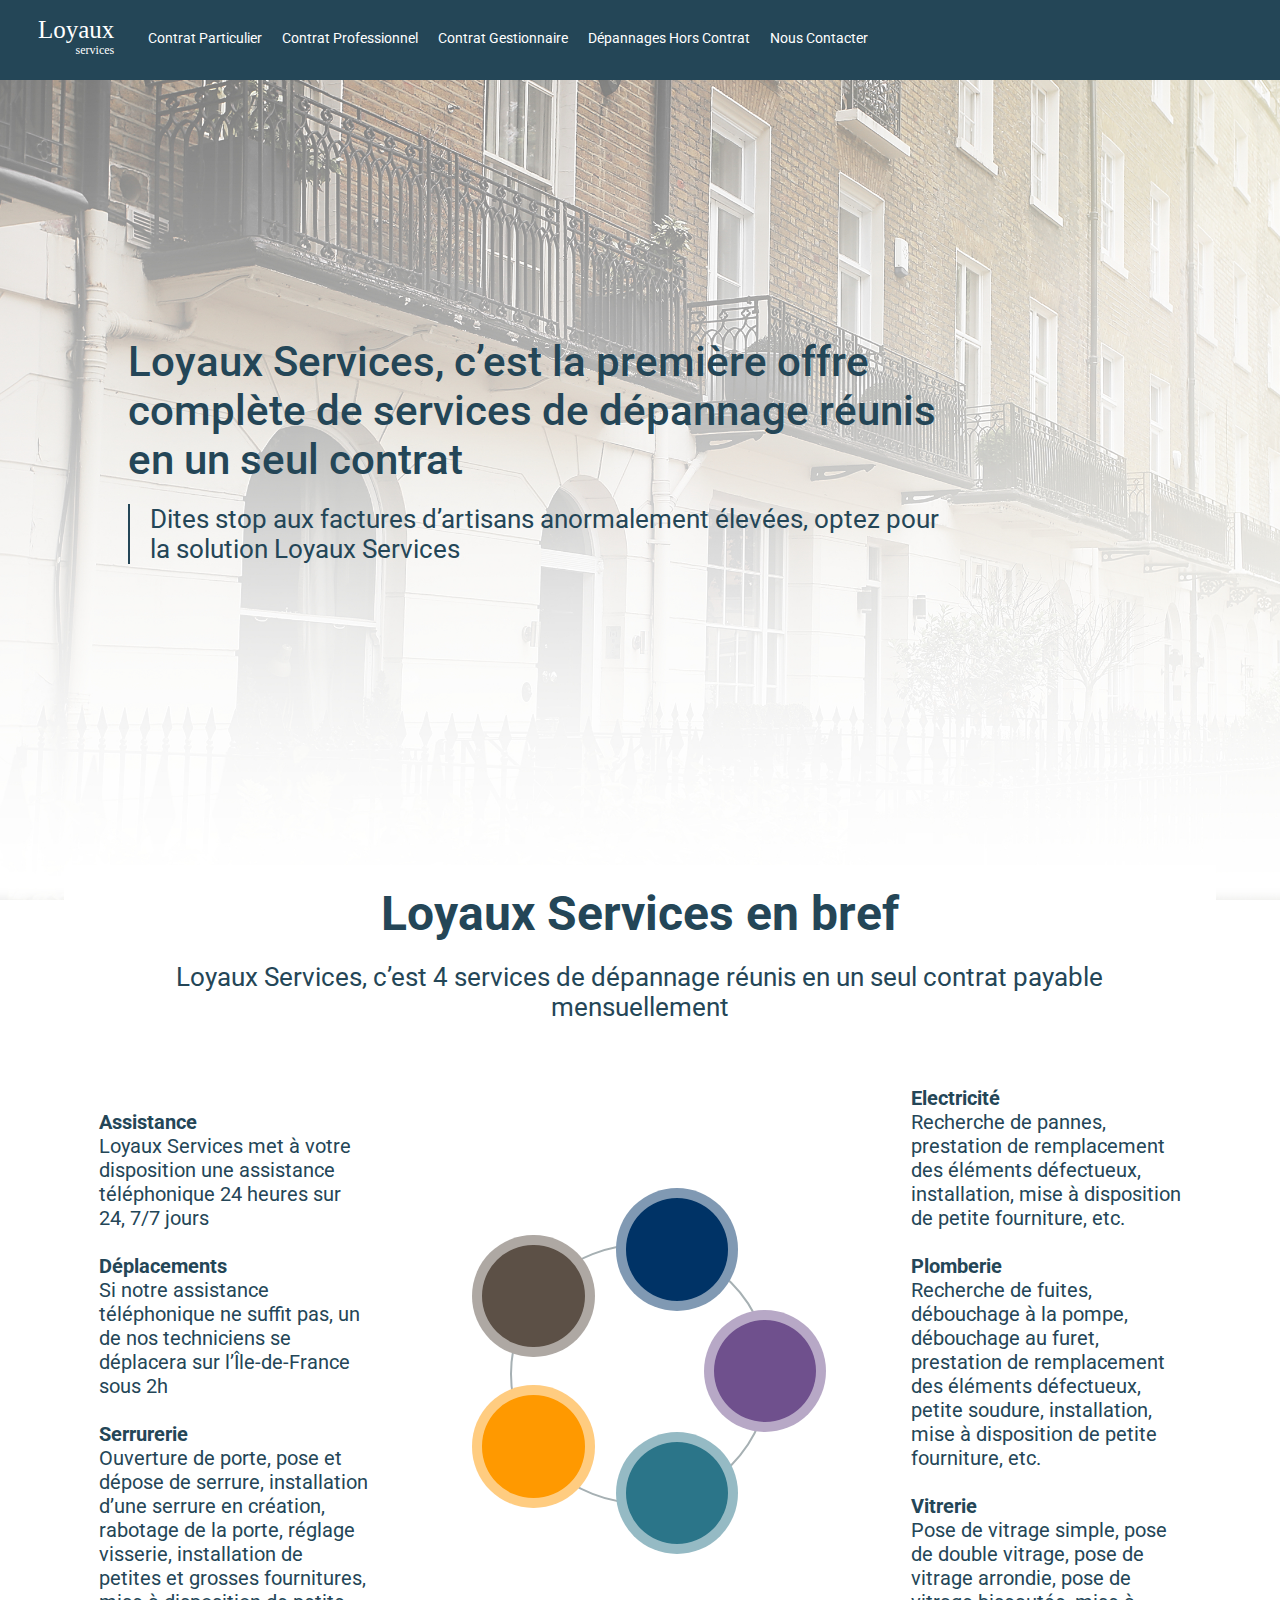
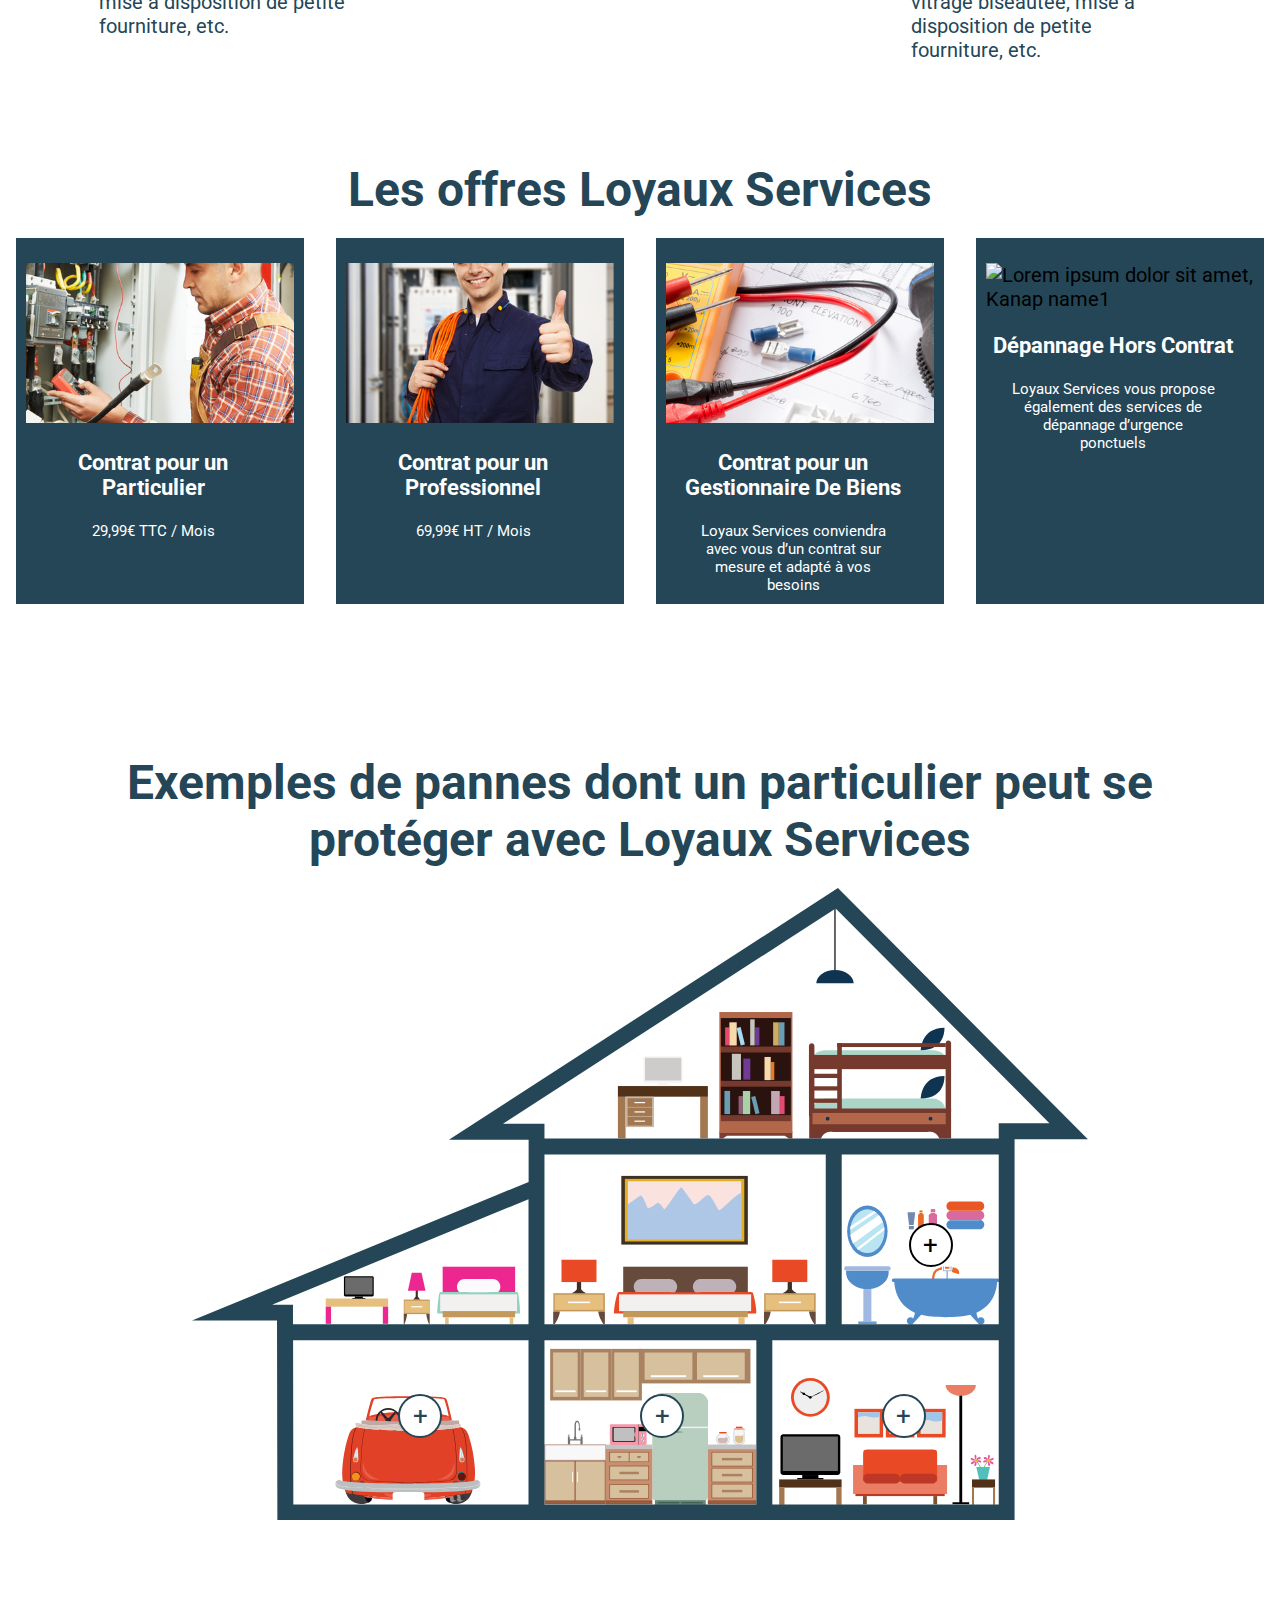
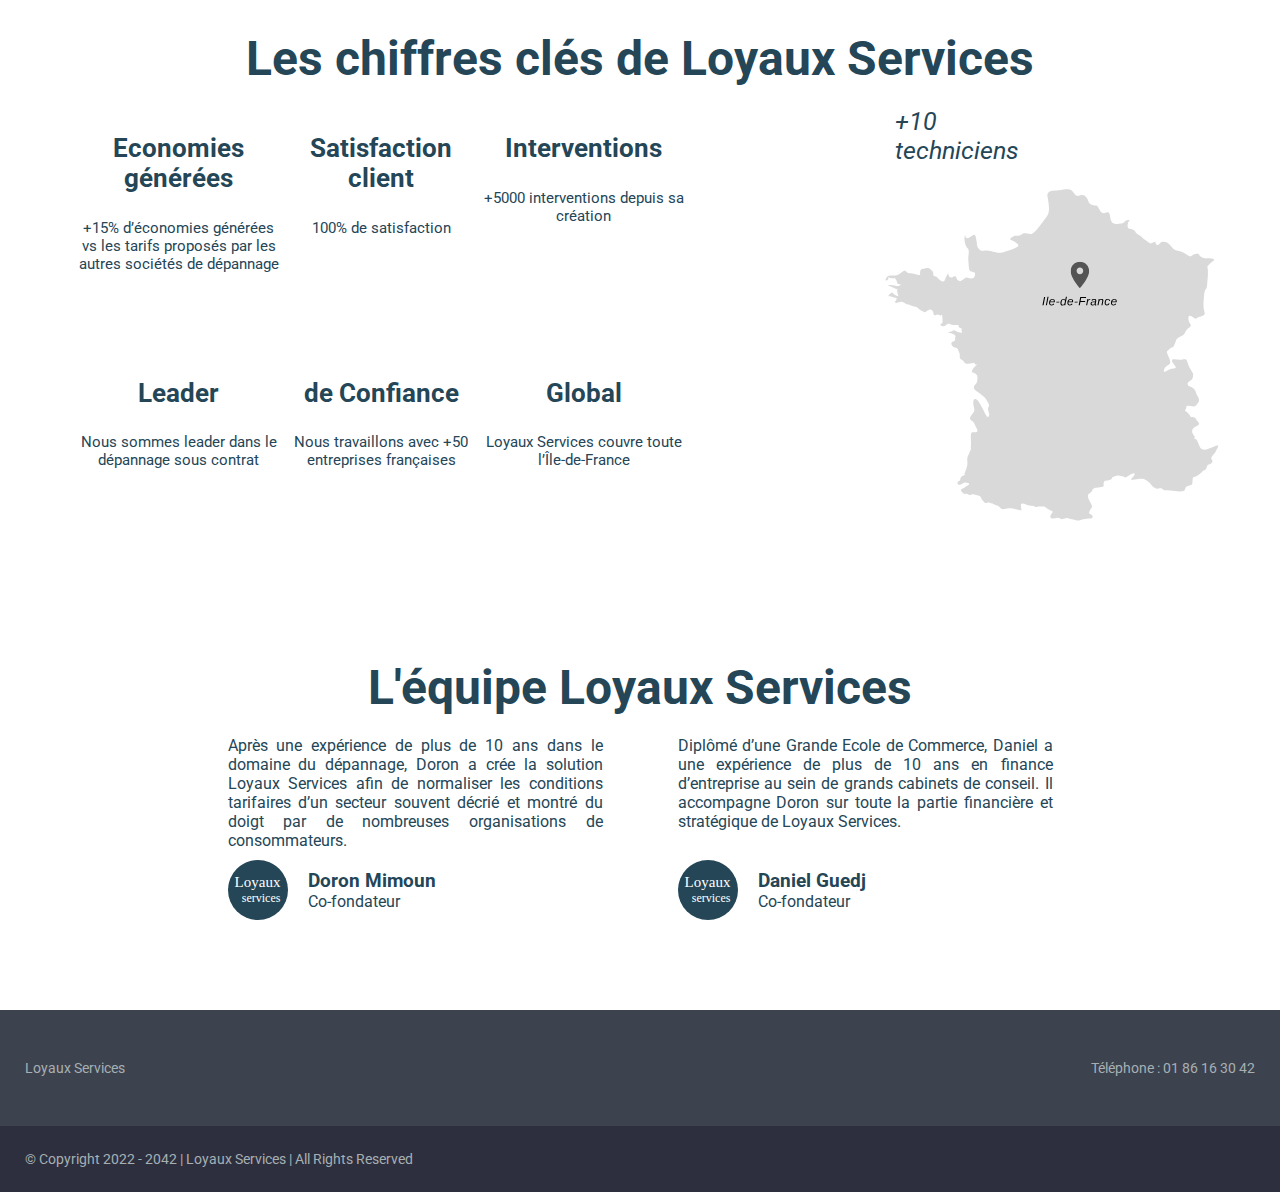
==== commit d59d6dda: "equipe" ====
--- a/index.html
+++ b/index.html
@@ -1130,14 +1130,22 @@
     <div class="limitedWidthBlockContainer block_block">
       <h2>L'équipe Loyaux Services</h2>
       <div class="limitedWidthBlock presentation">
-        <p>Après une expérience de plus de 10 ans dans le domaine du dépannage, Doron a crée la solution Loyaux Services afin de normaliser les conditions tarifaires d’un secteur souvent décrié et montré du doigt par de nombreuses organisations de consommateurs.</p>
-        <h3>Doron Mimoun<br>Co-fondateur</h3>
+        <p style="margin-bottom: 10px;">Après une expérience de plus de 10 ans dans le domaine du dépannage, Doron a crée la solution Loyaux Services afin de normaliser les conditions tarifaires d’un secteur souvent décrié et montré du doigt par de nombreuses organisations de consommateurs.</p>
+        <div class="rond">
+          <p>Loyaux<br><span class="sous_h1">services</span></p>
+        </div>
+        <div class="rond_texte">
+          <h3>Doron Mimoun</h3>
+          <p>Co-fondateur</p>
+        </div>
       </div>
 
       <div class="limitedWidthBlock presentation">
-        <p>Diplômé d’une Grande Ecole de Commerce, Daniel a une expérience de plus de 10 ans en finance d’entreprise au sein de grands cabinets de conseil. Il accompagne Doron sur toute la partie financière et stratégique de Loyaux Services.</p>
-          
-        <div>
+        <p style="margin-bottom: 10px;">Diplômé d’une Grande Ecole de Commerce, Daniel a une expérience de plus de 10 ans en finance d’entreprise au sein de grands cabinets de conseil. Il accompagne Doron sur toute la partie financière et stratégique de Loyaux Services.</p>
+        <div class="rond">
+          <p>Loyaux<br><span class="sous_h1">services</span></p>
+        </div>
+        <div class="rond_texte">
           <h3>Daniel Guedj</h3>
           <p>Co-fondateur</p>
         </div>
--- a/css/style.css
+++ b/css/style.css
@@ -150,6 +150,7 @@
 	width: 100vw;
     display: flex;
     padding: 0% 2%;
+	align-items: center;
 }
 
 .menu{
@@ -161,6 +162,7 @@
 	display: flex;
 	align-items: center;
 	text-decoration: none;
+	height: 80px;
 }
 
 
@@ -200,7 +202,6 @@
 .tel {
     position: absolute;
     right: 50px;
-    height: 10vh;
 }
 
 /*logo*/
@@ -756,6 +757,32 @@
 	text-align: justify;
 }
 
+.presentation h3{
+	margin: 0px;
+}
+
+.rond {
+    background-color: var(--secondary-color);
+    border-radius: 50px;
+    width: 60px;
+    height: 60px;
+    display: flex;
+    align-items: center;
+    justify-content: center;
+    color: white;
+	margin-right: 20px;
+}
+
+.rond_texte{
+	display: flex;
+    flex-direction: column;
+    justify-content: center;
+}
+
+.rond p{
+	font-family: 'Times New Roman', Times, serif;
+	font-size: 15px;
+}
 .chiffres {
     width: 27%;
 	margin-bottom: 20px;
@@ -1060,9 +1087,9 @@
 		display: block;
 		position: fixed;
 		color: white;
-		top: 5px;
+		top: 1.5vh;
 		font-size: 40px;
-		width: 85%;
+		width: 95%;
 		text-align: right;
 	}
 	
@@ -1176,6 +1203,7 @@
 
 	.presentation{
 		width: 80%;
+		margin-bottom: 40px;
 	}
 
 	.titre{
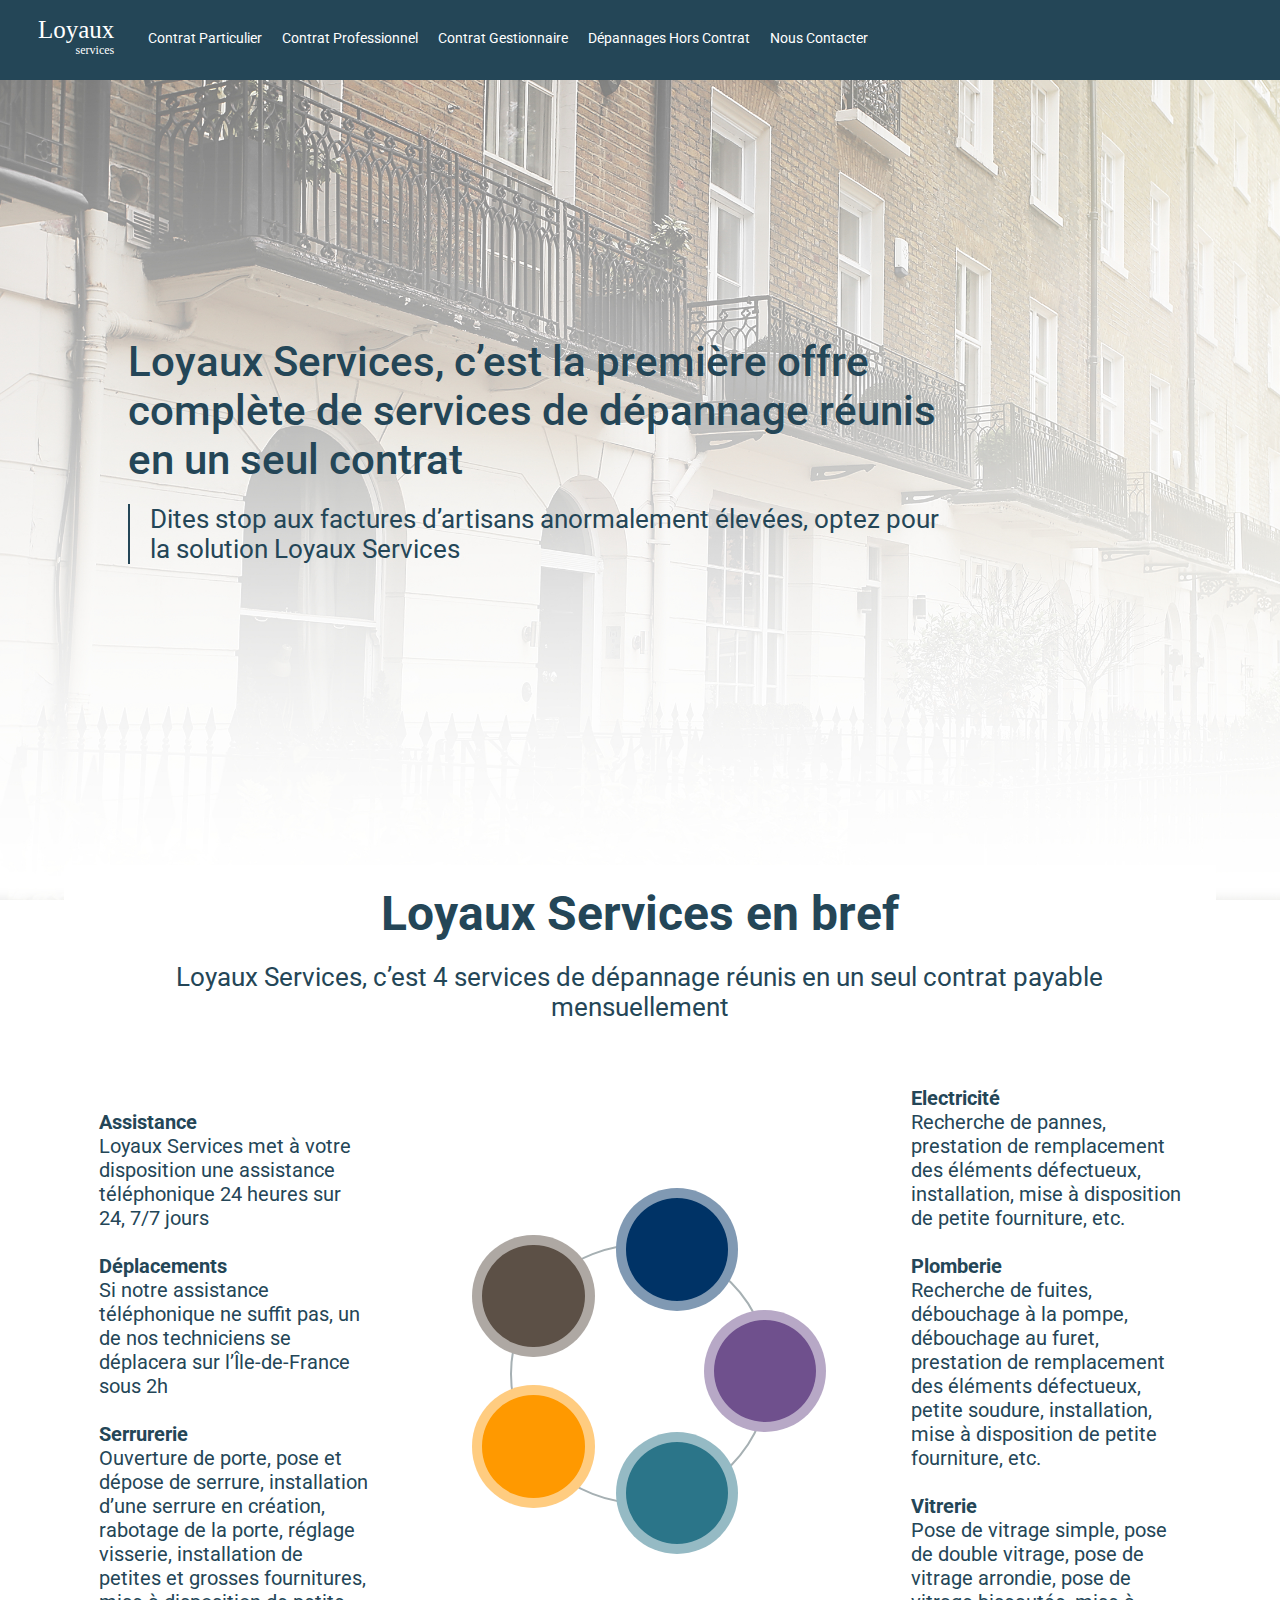
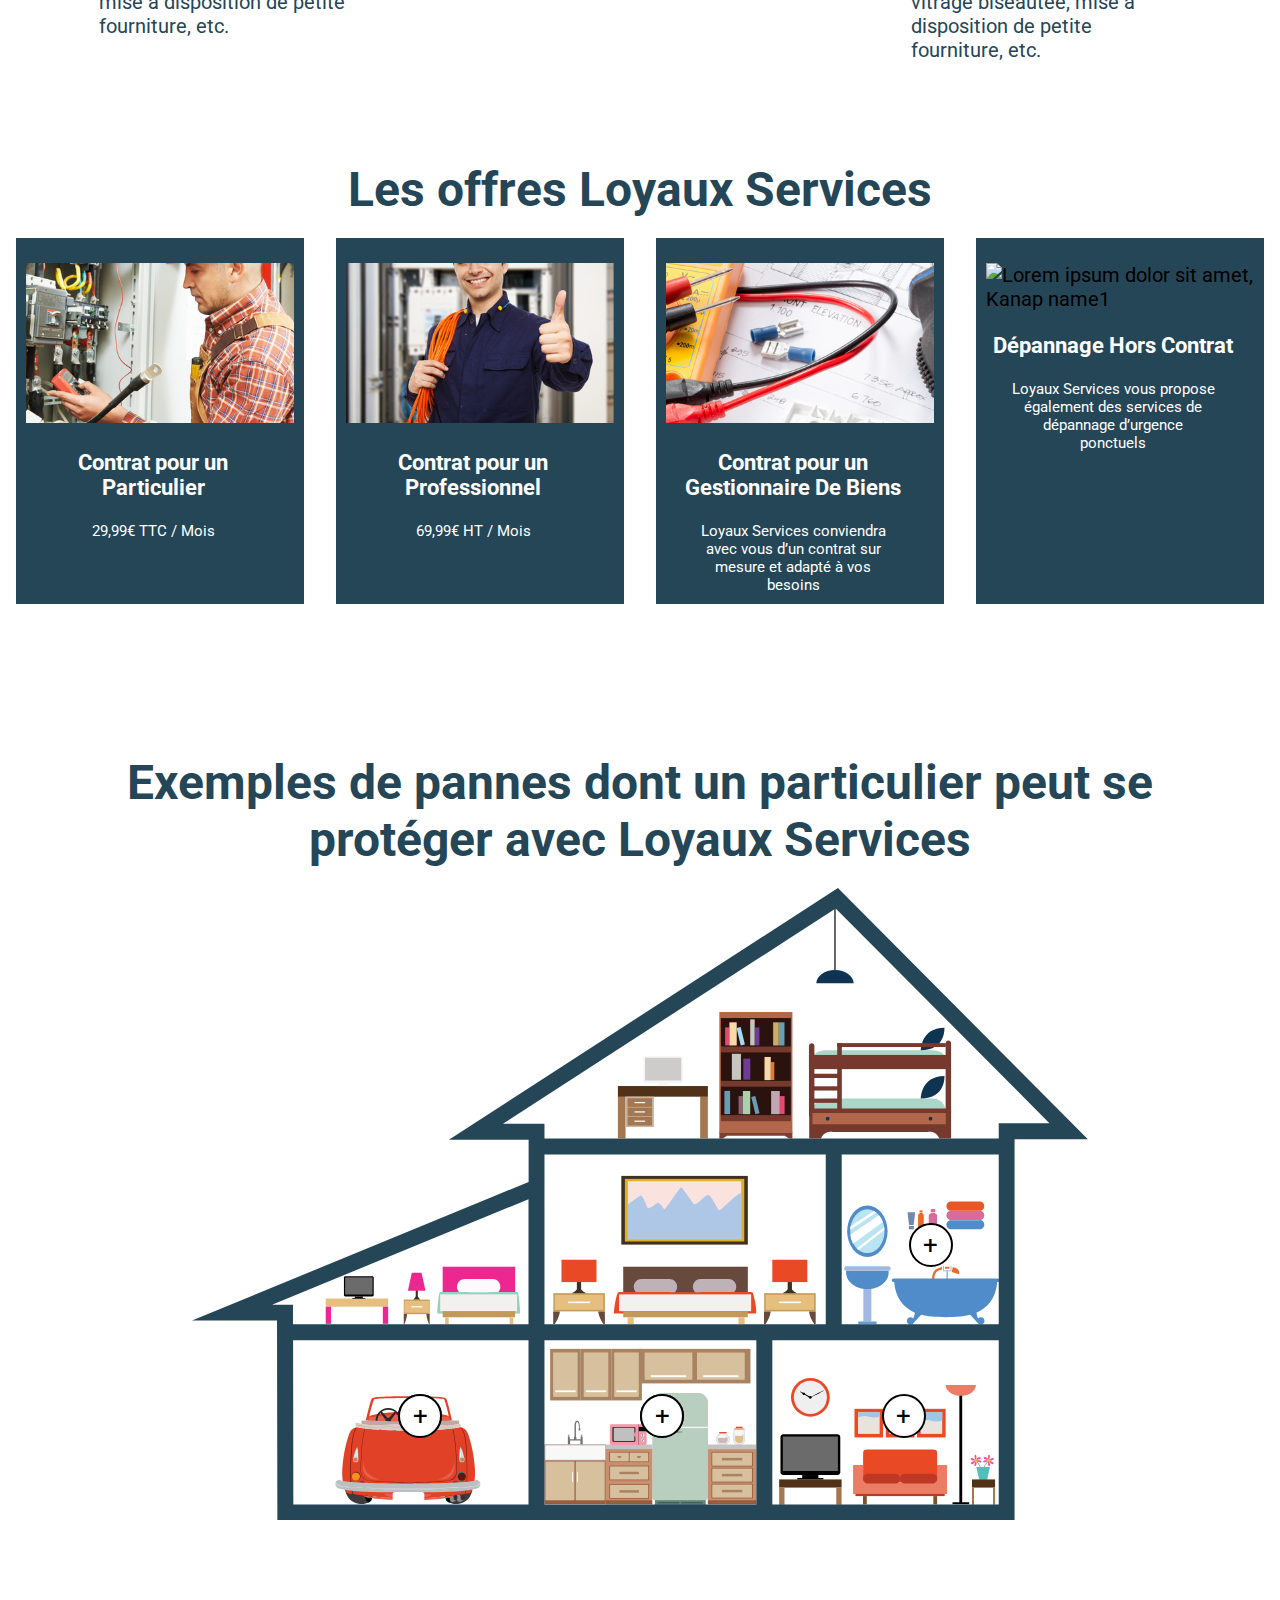
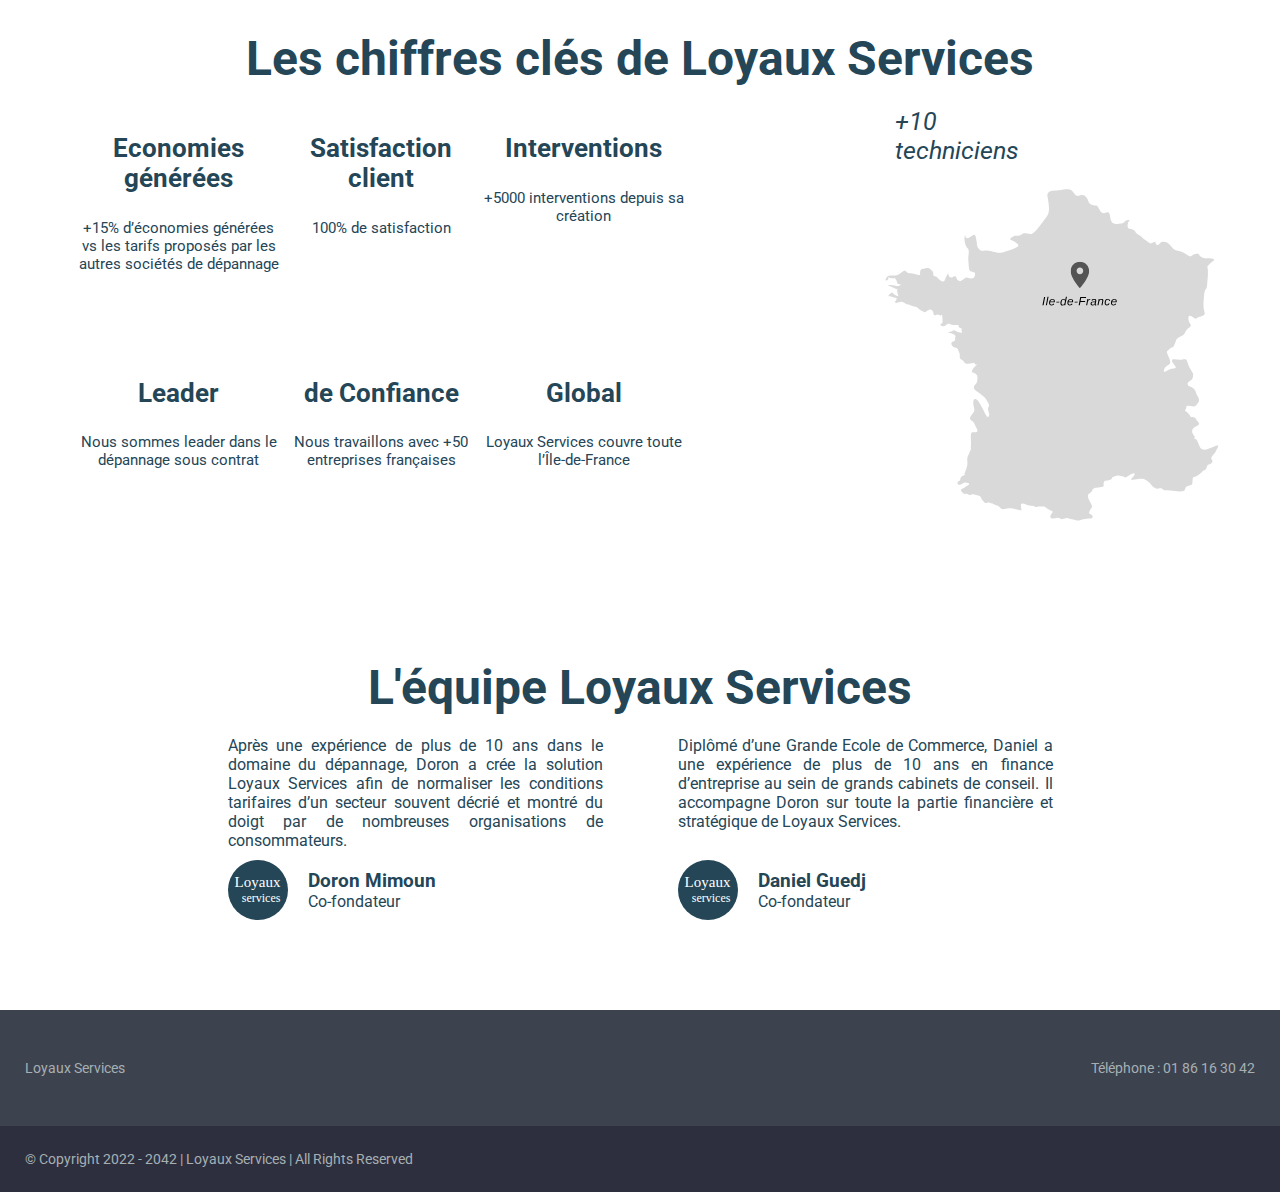
==== commit b85563dd: "maison" ====
--- a/index.html
+++ b/index.html
@@ -39,7 +39,34 @@
 
           <script>
             function myFunction2() {
-              var y = document.getElementById("depannage");
+              var y = document.getElementById("salleDeBain");
+              if (y.style.display === "flex") {
+                y.style.display = "none";
+              } else {
+                y.style.display = "flex";
+              }
+            }
+
+            function myFunction4() {
+              var y = document.getElementById("salon");
+              if (y.style.display === "flex") {
+                y.style.display = "none";
+              } else {
+                y.style.display = "flex";
+              }
+            }
+
+            function myFunction6() {
+              var y = document.getElementById("buanderie");
+              if (y.style.display === "flex") {
+                y.style.display = "none";
+              } else {
+                y.style.display = "flex";
+              }
+            }
+
+            function myFunction8() {
+              var y = document.getElementById("cuisine");
               if (y.style.display === "flex") {
                 y.style.display = "none";
               } else {
@@ -50,7 +77,33 @@
 
         <script>
           function myFunction3() {
-            var y = document.getElementById("depannage");
+            var y = document.getElementById("salleDeBain");
+            if (y.style.display === "none") {
+              y.style.display = "block";
+            } else {
+              y.style.display = "none";
+            }
+          }
+          function myFunction5() {
+            var y = document.getElementById("salon");
+            if (y.style.display === "none") {
+              y.style.display = "block";
+            } else {
+              y.style.display = "none";
+            }
+          }
+
+          function myFunction7() {
+            var y = document.getElementById("cuisine");
+            if (y.style.display === "none") {
+              y.style.display = "block";
+            } else {
+              y.style.display = "none";
+            }
+          }
+
+          function myFunction9() {
+            var y = document.getElementById("buanderie");
             if (y.style.display === "none") {
               y.style.display = "block";
             } else {
@@ -176,11 +229,11 @@
 
 
       <!-- essaie maison-->
-      <section id="depannage">
-        <article class="bloc" id="salleDeBain">
+      <section class="piece" id="salleDeBain">
+        <article class="bloc">
           <a href="javascript:void(0);" onclick="myFunction3()" id="fermeture"><i class="fa-regular fa-circle-xmark"></i></a>
           <div class="titre">
-            <img src="images/2.png">
+            <img src="images/salleDeBain.png">
             <div>
               <h2>Salles de bain</h2>
               <p>Exemples de pannes dont un particulier peut se protéger</p>
@@ -200,16 +253,122 @@
               <div class="bloc1">
                   <h3>Notre solution :</h3>
                   <div>
-                      <p>Les services Dépan’Express qui protègent votre installation d’eau : 9,99€TTC par mois</p>
+                      <p>Votre contrat Loyaux Services protège votre installation d’eau: 29.99 / mois TTC par mois</p>
                       <ul>
                           <li>De vos canalisations d’eau (dans les limites de votre habitation) jusqu’au raccordement au réseau d’évacuation</li>
-                          <li>En cas de sinistre, vous appelez le numéro dédié de notre partenaire AXA Assistance : un technicien qualifié intervient chez vous en moins de 4 heures !</li>
+                          <li>En cas de sinistre, vous appelez le numéro dédié: un technicien qualifié intervient chez vous en moins de 2 heures !</li>
                       </ul>
                   </div>
               </div>
           </div>
         </article>
       </section>
+
+      <section class="piece" id="salon">
+        <article class="bloc">
+          <a href="javascript:void(0);" onclick="myFunction5()" id="fermeture"><i class="fa-regular fa-circle-xmark"></i></a>
+          <div class="titre">
+            <img src="images/salon.png">
+            <div>
+              <h2>Salon</h2>
+              <p>Exemples de pannes dont un particulier peut se protéger</p>
+            </div>
+          </div>
+          <div class="bloc2">
+              <div class="bloc1">
+                  <h3>Les petits tracas pouvant arriver</h3>
+                  <div>
+                      <ul>
+                      <li>Des clés brisés dans la serrure sur votre porte d’entrée</li>
+                      <li>La perte ou le vol de vos clés ou  une porte claquée</li>
+                      <li>Le blocage des systèmes de serrure ou une tentative d’effraction</li>
+                      </ul>
+                  </div>
+              </div>
+              <div class="bloc1">
+                  <h3>Notre solution :</h3>
+                  <div>
+                      <p>Votre contrat Loyaux Services protège vos éléments de serrurerie: 29.99 / mois TTC par mois</p>
+                      <ul>
+                          <li>En cas  d’incident, vous appelez le numéro dédié: un technicien qualifié intervient chez vous en moins de 2 heures !</li>
+                          <li>Une fois le bon fonctionnement de l’élément rétabli, le technicien sécurise votre domicile</li>
+                      </ul>
+                  </div>
+              </div>
+          </div>
+        </article>
+      </section>
+
+      <section class="piece" id="cuisine">
+        <article class="bloc">
+          <a href="javascript:void(0);" onclick="myFunction7()" id="fermeture"><i class="fa-regular fa-circle-xmark"></i></a>
+          <div class="titre">
+            <img src="images/cuisine.png">
+            <div>
+              <h2>Cuisine</h2>
+              <p>Exemples de pannes dont un particulier peut se protéger</p>
+            </div>
+          </div>
+          <div class="bloc2">
+              <div class="bloc1">
+                  <h3>Les petits tracas pouvant arriver</h3>
+                  <div>
+                      <ul>
+                      <li>Un robinet d’arrêt cassé</li>
+                      <li>Un joint de canalisation défectueux</li>
+                      <li>Un flexible de gaz abîmé</li>
+                      </ul>
+                  </div>
+              </div>
+              <div class="bloc1">
+                  <h3>Notre solution :</h3>
+                  <div>
+                      <p>Votre contrat Loyaux Services protège votre installation de gaz naturel: 29.99 / mois TTC par mois</p>
+                      <ul>
+                          <li>En cas de sinistre, vous appelez le numéro dédié: un technicien qualifié intervient chez vous en moins de 2 heures !</li>
+                      </ul>
+                  </div>
+              </div>
+          </div>
+        </article>
+      </section>
+
+      <section class="piece" id="buanderie">
+        <article class="bloc">
+          <a href="javascript:void(0);" onclick="myFunction9()" id="fermeture"><i class="fa-regular fa-circle-xmark"></i></a>
+          <div class="titre">
+            <img src="images/buanderie.png">
+            <div>
+              <h2>Buanderie</h2>
+              <p>Exemples de pannes dont un particulier peut se protéger</p>
+            </div>
+          </div>
+          <div class="bloc2">
+              <div class="bloc1">
+                  <h3>Les petits tracas pouvant arriver</h3>
+                  <div>
+                      <ul>
+                      <li>Un problème sur votre disjoncteur</li>
+                      <li>Un fusible abîmé</li>
+                      <li>Des problèmes de surtension</li>
+                      </ul>
+                  </div>
+              </div>
+              <div class="bloc1">
+                  <h3>Notre solution :</h3>
+                  <div>
+                      <p>Votre contrat Loyaux Services protège votre installation électrique: 29.99 / mois TTC par mois</p>
+                      <ul>
+                          <li>Vous déclarez votre sinistre afin d’être pris en charge</li>
+                          <li>Un technicien qualifié intervient chez vous en moins de 2 heures afin de réparer l’élément</li>
+                      </ul>
+                  </div>
+              </div>
+          </div>
+        </article>
+      </section>
+
+      
       
       <div class="limitedWidthBlockContainer white pack">
         <div class="titles">
@@ -1079,7 +1238,9 @@
           </svg>
           <span class="plus" id="plus1"><p>+</p></span>
           <span class="plus" id="plus2"><p>+</p></span>
-          <span class="plus" id="plus3"><p>+</p></span>
+          <a href="javascript:void(0);" onclick="myFunction8()" class="plus" id="plus1"><p>+</p></a>
+          <a href="javascript:void(0);" onclick="myFunction6()" class="plus" id="plus2"><p>+</p></a>
+          <a href="javascript:void(0);" onclick="myFunction4()" class="plus" id="plus3"><p>+</p></a>
           <a href="javascript:void(0);" onclick="myFunction2()" class="plus" id="plus4"><p>+</p></a>
 
         </div>
--- a/css/style.css
+++ b/css/style.css
@@ -844,17 +844,28 @@
 }
 
 /*depannage*/
-#depannage{
+#salleDeBain{
+	display: none;
+}
+
+#salon{
+	display: none;
+}
+
+#cuisine{
+	display: none;
+}
+
+#buanderie{
+	display: none;
+}
+
+.piece{
 	height: 130vh;
 	width: 100vw;
 	align-items: center;
 	justify-content: center;
-	display: none;
 	position: absolute;
-}
-
-#salleDeBain{
-	display: flex;
 }
 
 #fermeture{
@@ -925,7 +936,7 @@
 
 .titre img{
 	width: 200px;
-	height: 150px;
+	height: 200px;
 	order: -1;
 	margin-right: 50px;
 	flex: 0 0 205px;
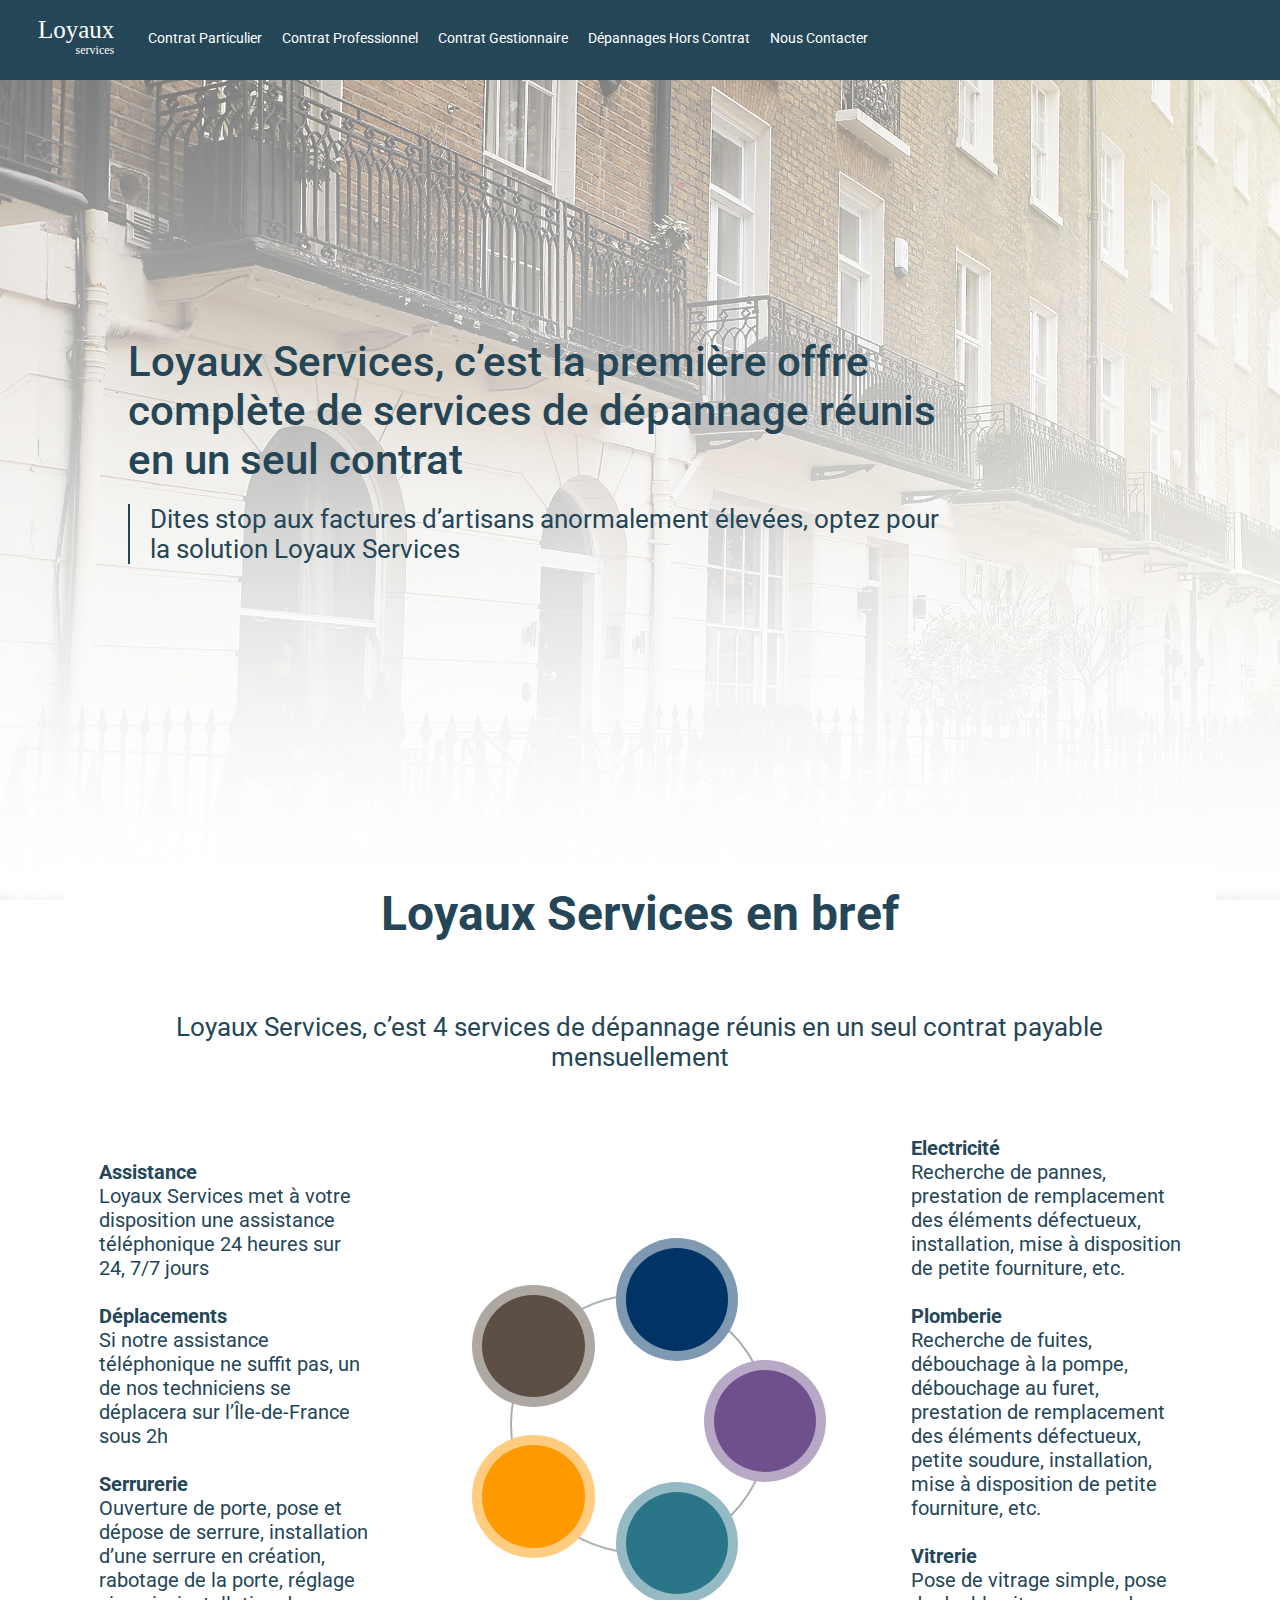
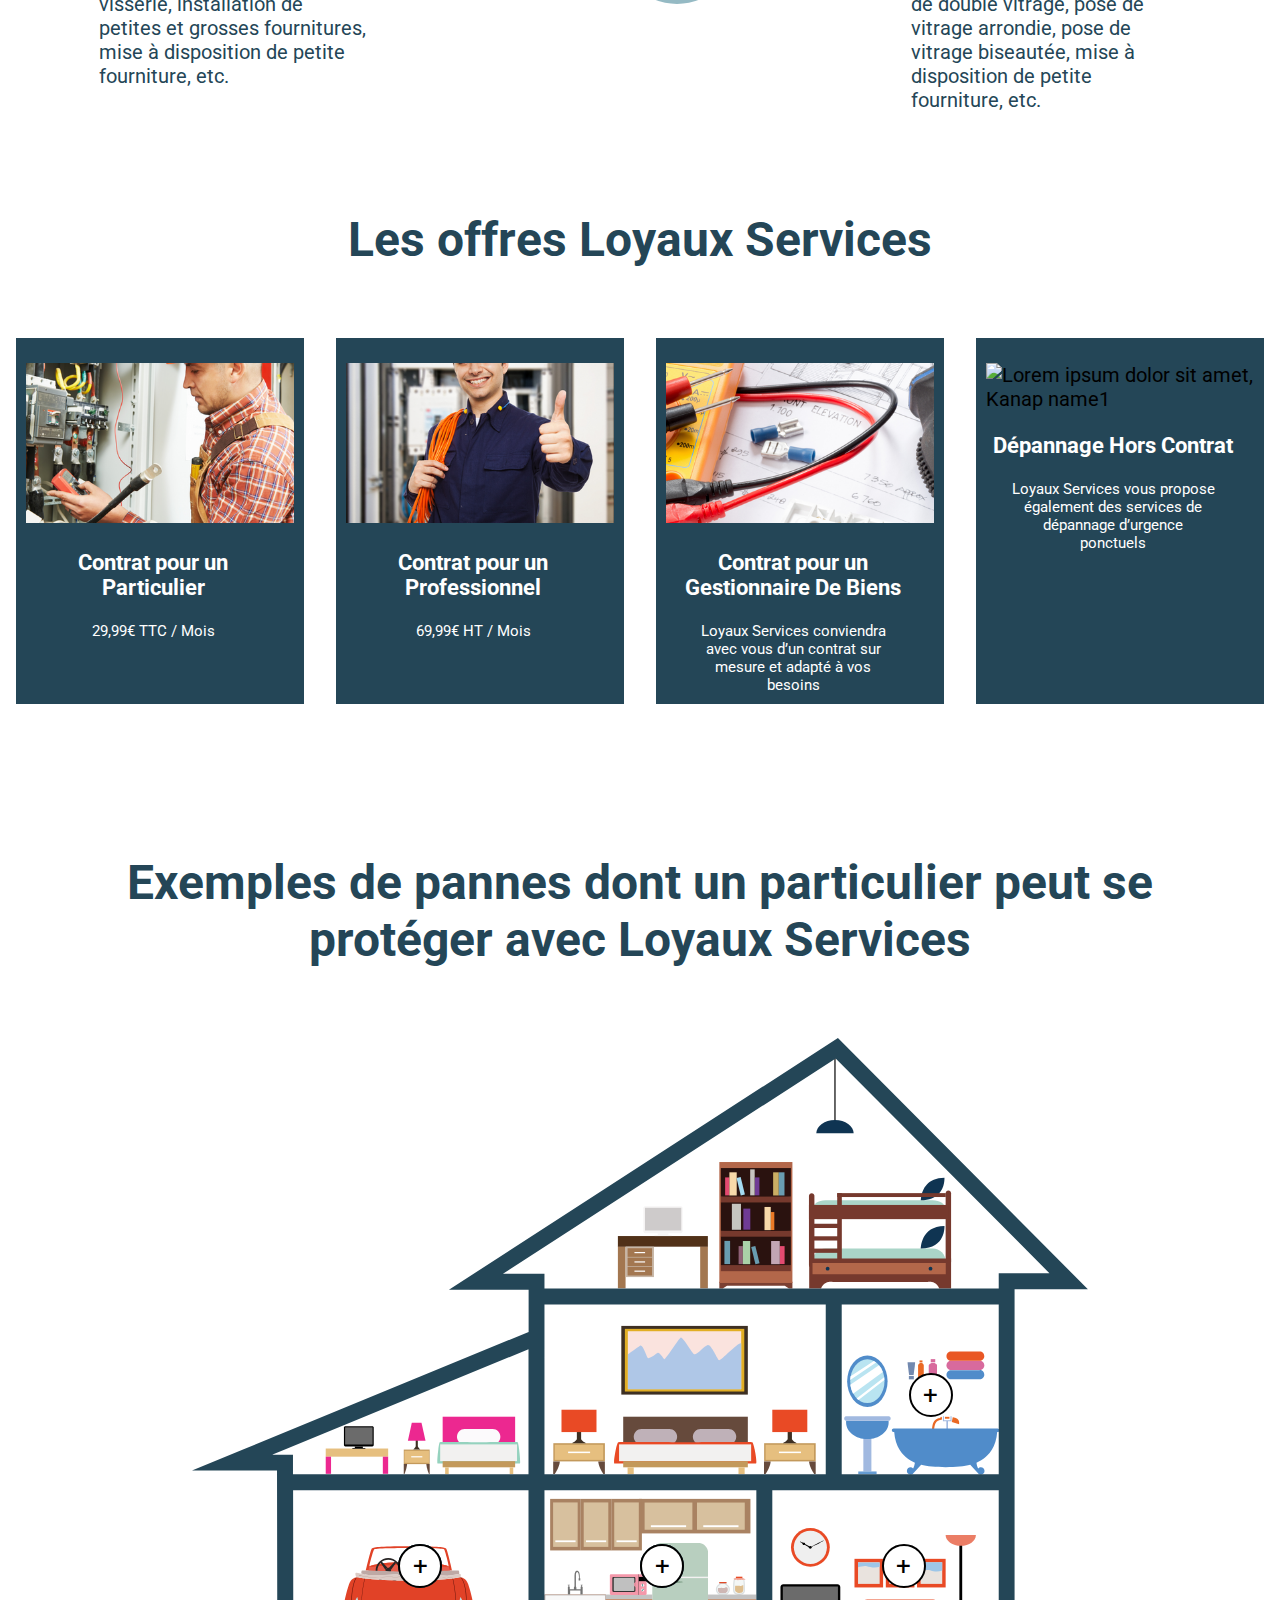
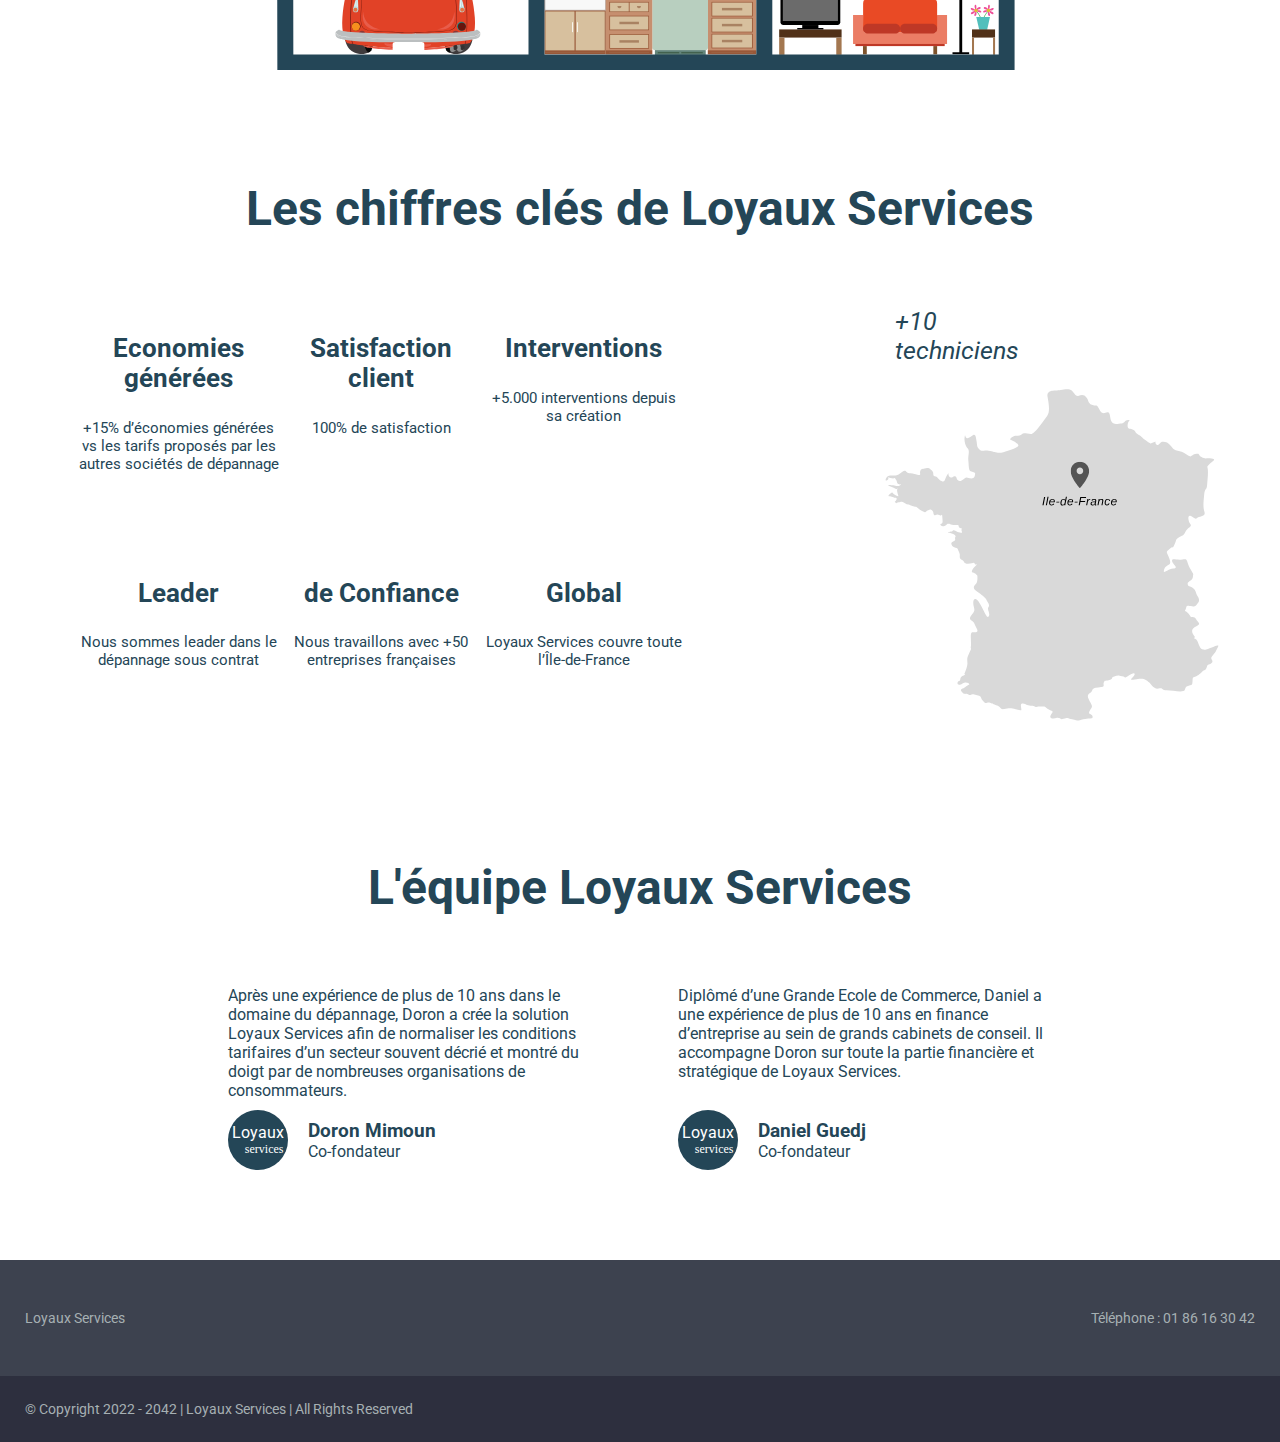
==== commit 6447bf2f: "arranger page accueil" ====
--- a/index.html
+++ b/index.html
@@ -253,7 +253,7 @@
               <div class="bloc1">
                   <h3>Notre solution :</h3>
                   <div>
-                      <p>Votre contrat Loyaux Services protège votre installation d’eau: 29.99 / mois TTC par mois</p>
+                      <p>Votre contrat Loyaux Services protège votre installation d’eau: 29.99€ / mois TTC par mois</p>
                       <ul>
                           <li>De vos canalisations d’eau (dans les limites de votre habitation) jusqu’au raccordement au réseau d’évacuation</li>
                           <li>En cas de sinistre, vous appelez le numéro dédié: un technicien qualifié intervient chez vous en moins de 2 heures !</li>
@@ -288,7 +288,7 @@
               <div class="bloc1">
                   <h3>Notre solution :</h3>
                   <div>
-                      <p>Votre contrat Loyaux Services protège vos éléments de serrurerie: 29.99 / mois TTC par mois</p>
+                      <p>Votre contrat Loyaux Services protège vos éléments de serrurerie: 29.99€ / mois TTC par mois</p>
                       <ul>
                           <li>En cas  d’incident, vous appelez le numéro dédié: un technicien qualifié intervient chez vous en moins de 2 heures !</li>
                           <li>Une fois le bon fonctionnement de l’élément rétabli, le technicien sécurise votre domicile</li>
@@ -323,7 +323,7 @@
               <div class="bloc1">
                   <h3>Notre solution :</h3>
                   <div>
-                      <p>Votre contrat Loyaux Services protège votre installation de gaz naturel: 29.99 / mois TTC par mois</p>
+                      <p>Votre contrat Loyaux Services protège votre installation de gaz naturel: 29.99€ / mois TTC par mois</p>
                       <ul>
                           <li>En cas de sinistre, vous appelez le numéro dédié: un technicien qualifié intervient chez vous en moins de 2 heures !</li>
                       </ul>
@@ -357,7 +357,7 @@
               <div class="bloc1">
                   <h3>Notre solution :</h3>
                   <div>
-                      <p>Votre contrat Loyaux Services protège votre installation électrique: 29.99 / mois TTC par mois</p>
+                      <p>Votre contrat Loyaux Services protège votre installation électrique: 29.99€ / mois TTC par mois</p>
                       <ul>
                           <li>Vous déclarez votre sinistre afin d’être pris en charge</li>
                           <li>Un technicien qualifié intervient chez vous en moins de 2 heures afin de réparer l’élément</li>
@@ -1263,7 +1263,7 @@
           <div class="chiffres">
             <i class="fa-solid fa-chart-line"></i>
             <h3>Interventions</h3>
-            <p>+5000 interventions depuis sa création</p>
+            <p>+5.000 interventions depuis sa création</p>
           </div>
           <div class="chiffres">
             <i class="fa-solid fa-thumbs-up"></i>
--- a/css/style.css
+++ b/css/style.css
@@ -16,6 +16,7 @@
 	text-align: center;
 	width: 90%;
     margin: 20px auto;
+	margin-bottom: 70px;
 }
 h2 {
 	font-size: 48px;
@@ -23,6 +24,7 @@
 	text-align: center;
 	width: 90%;
     margin: 20px auto;
+	margin-bottom: 70px;
 }
 
 p{
@@ -266,6 +268,8 @@
     width: 80%;
 	margin: 0% 20% 0% 0%;
 }
+
+
 
 /*cercle*/
 
@@ -512,63 +516,6 @@
     top: -15px;
 }
 
-
-/*Compteur
-
-.counterup98::after {
-  content: counter(count);
-  animation: counter 5s cubic-bezier(0,.5,.1,1) infinite;
-  counter-reset: count 98;
-}
-
-.counterup7681::after {
-	content: counter(count);
-	animation: counter 5s cubic-bezier(0,.5,.1,1) infinite;
-	counter-reset: count 7681;
-}
-
-.counterup103::after {
-	content: counter(count);
-	animation: counter 5s cubic-bezier(0,.5,.1,1) infinite;
-	counter-reset: count 103;
-}
-
-@keyframes counter {
-  0% {
-    counter-increment: count -100;
-  }
-  2% {
-    counter-increment: count -90;
-  }
-  4% {
-    counter-increment: count -80;
-  }
-  6% {
-    counter-increment: count -70;
-  }
-  8% {
-    counter-increment: count -60;
-  }
-  10% {
-    counter-increment: count -50;
-  }
-  12% {
-    counter-increment: count -40;
-  }
-  14% {
-    counter-increment: count -30;
-  }
-  16% {
-    counter-increment: count -20;
-  }
-  18% {
-    counter-increment: count -10;
-  }
-  20%, 100% {
-    counter-increment: count 0;
-  }
-}*/
-
 /*formulaire*/
 
 .cart__order__form__question {
@@ -710,20 +657,14 @@
 
 .item__content__description {
     display: flex;
-    flex-direction: column;
+    flex-direction: row;
+	height: 70px;
 }
 
 .item__content__description__title {
     font-weight: 600;
     font-size: 24px;
     margin-bottom: 0;
-}
-
-#description {
-    text-align: left;
-    line-height: 120%;
-    margin-top: 20px;
-	font-size: large;
 }
 
 .blue{
@@ -754,32 +695,34 @@
     flex-wrap: wrap;
 	width: 30%;
 	align-content: space-between;
-	text-align: justify;
+	text-align: left;
 }
 
 .presentation h3{
 	margin: 0px;
 }
 
-.rond {
+.presentation .rond {
     background-color: var(--secondary-color);
     border-radius: 50px;
-    width: 60px;
-    height: 60px;
+    min-width: 60px;
+    max-height: 60px;
     display: flex;
     align-items: center;
     justify-content: center;
     color: white;
-	margin-right: 20px;
+    margin-right: 20px;
 }
 
 .rond_texte{
 	display: flex;
     flex-direction: column;
     justify-content: center;
-}
-
-.rond p{
+	height: 60px;
+    justify-content: center;
+}
+
+.contract .rond p{
 	font-family: 'Times New Roman', Times, serif;
 	font-size: 15px;
 }
@@ -884,6 +827,10 @@
     border: 2px solid;
     background-color: white;
     z-index: 100;
+}
+
+.bloc p {
+    font-size: 1rem;
 }
 
 .bloc, .bloc2{
@@ -942,6 +889,136 @@
 	flex: 0 0 205px;
 }
 
+
+/*page contract*/
+
+.contract h2{
+	font-size: xx-large;
+}
+
+.contract p{
+	color: var(--secondary-color);
+	font-size: larger;
+}
+
+.sous_contract {
+	width: 100%;
+    height: 60vh;
+    display: flex;
+    background-size: cover;
+    background-position: center;
+    color: var(--text-color);
+    justify-content: flex-end;
+    align-items: flex-start;
+    align-content: flex-start;
+    flex-wrap: wrap;
+    text-align: center;
+	margin-bottom: 1vh;
+}
+
+.particulier{
+	background-image: url(../images/2.png);
+}
+
+.profesionnel{
+	background-image: url(../images/3.png);
+}
+
+.gestionnaire{
+	background-image: url(../images/4.png);
+}
+
+.particulier_texte {
+	text-align: left;
+    width: 100%;
+	background-color: rgb(0,0,0,0.3);
+}
+
+.particulier_texte h1{
+	text-align: left;
+}
+
+#description {
+    text-align: left;
+    line-height: 120%;
+    font-size: large;
+    display: flex;
+    align-items: center;
+	min-width: 80%;
+	height: 100px;
+}
+
+.item_rond{
+	border: 4px dotted transparent;
+    border-left-color: #007acd;
+    transform: translate(-5px,20px);
+	border-radius: 40px;
+	display: flex;
+	flex-direction: column;
+	height: 100%;
+	padding: 0px 20px;
+}
+
+.process{
+	margin: 0% auto;
+    width: 50%;
+    max-width: 550px;
+}
+
+.contract .rond {
+    background-color: #007acd;
+    border-radius: 50px;
+    width: 40px;
+    height: 40px;
+    display: flex;
+    align-items: center;
+    justify-content: center;
+    top: -30px;
+    position: relative;
+    border: 2px solid #fff;
+    box-shadow: 3px 1px 0 0 #007acd;
+}
+
+.contract .rond p {
+	color: var(--text-color);
+}
+
+.item__content__description{
+	align-items: flex-end;
+}
+
+/*#description:before {
+    content: " ";
+    position: absolute;
+    top: 0;
+    bottom: 0;
+    left: 0;
+    width: 50px;
+    border-radius: 50%;
+    
+}
+
+#description::after{
+	content: counter(nbrStep);
+	counter-increment: nbrStep;
+	display: flex;
+	align-items: center;
+	justify-content: center;
+	border: 2px solid #fff;
+	text-align: center;
+	font-size: 2.1rem;
+	font-weight: 700;
+	color: #fff;
+	line-height: 1;
+	box-shadow: 3px 1px 0 0 #007acd;
+	position: absolute;
+	top: 0;
+	left: 0;
+	width: 40px;
+	height: 40px;
+	border-radius: 50%;
+	background-color: #007acd;
+}*/
 /********/
 /*Footer*/
 /********/
@@ -991,7 +1068,6 @@
     background-color: var(--footer-secondary-color);
     padding: 25px 0;
 }
-
 
 
 
@@ -1056,11 +1132,6 @@
 	.p1 p{
 		font-size: 1.4rem;
 	}
-
-	/*.banniere{
-		height: 60vh;
-		padding-top: 5vh;
-	}*/
 
 	.topnav{
 		display: block;
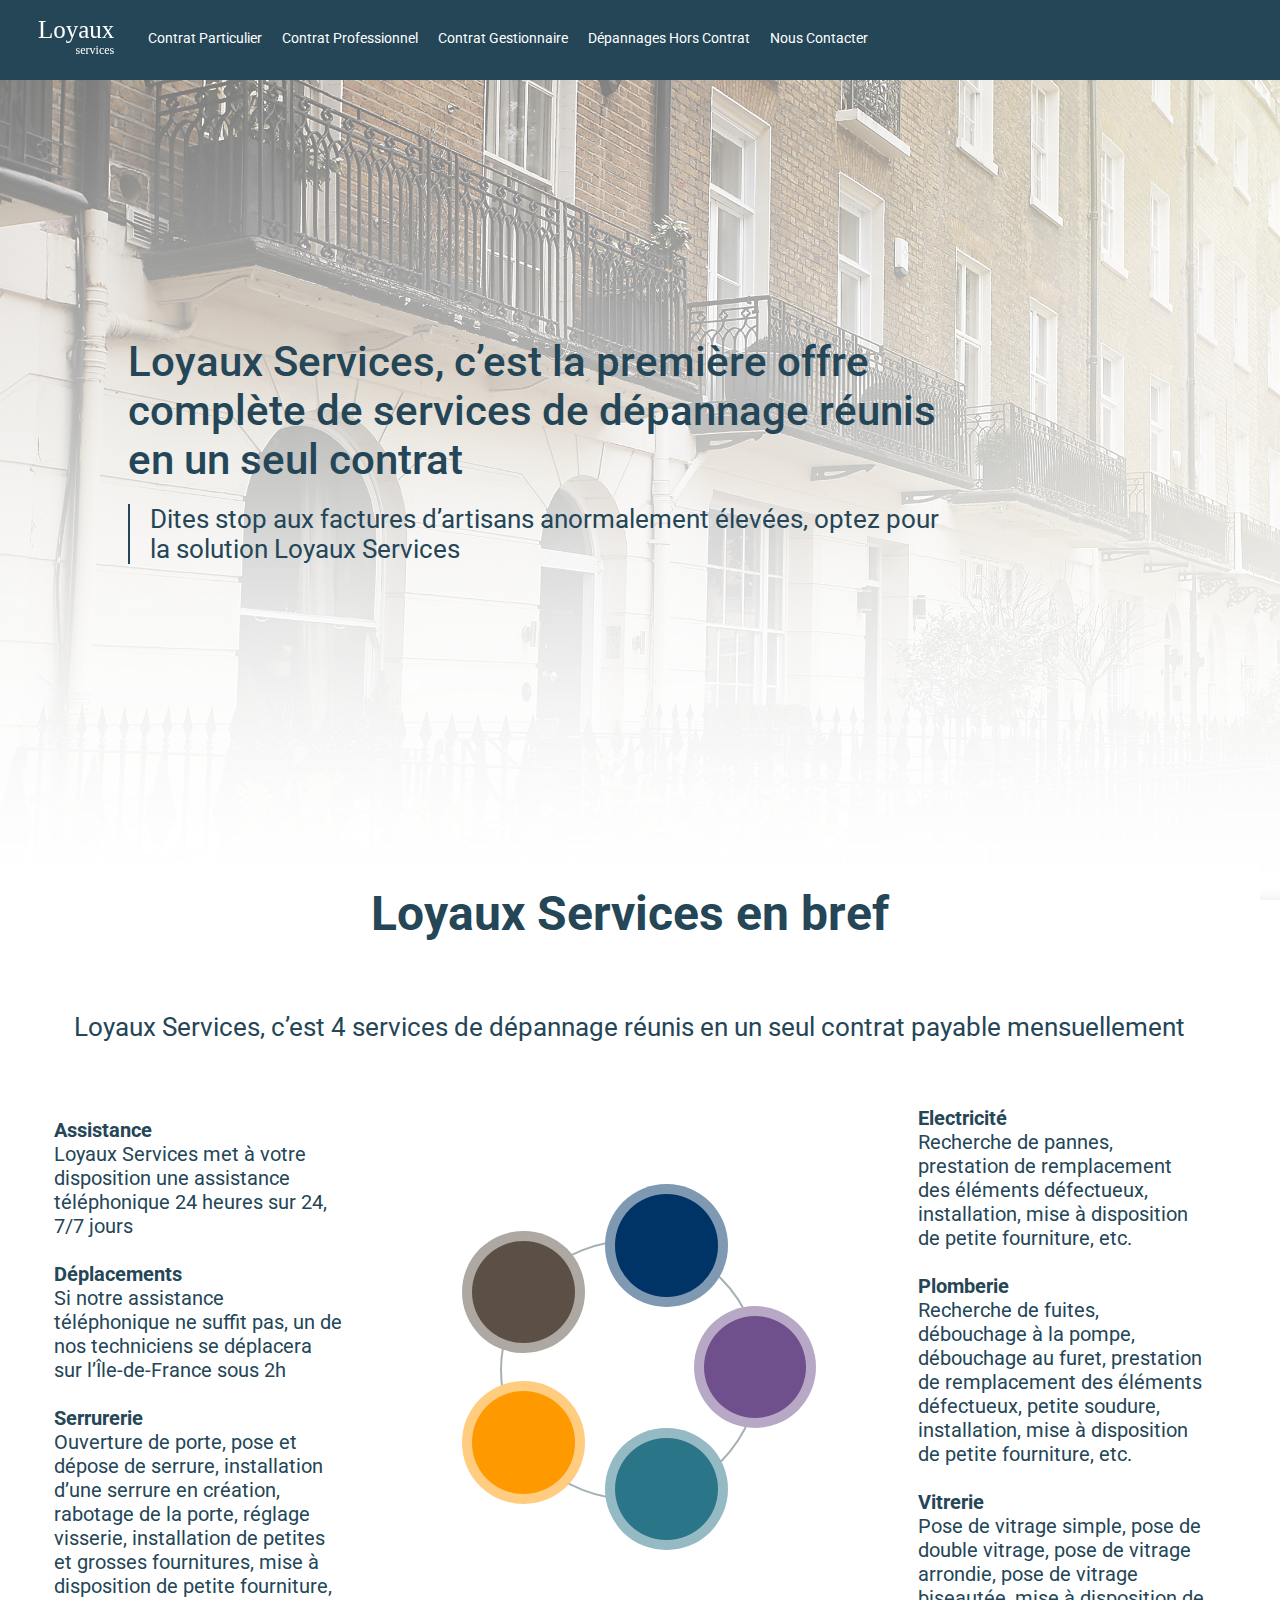
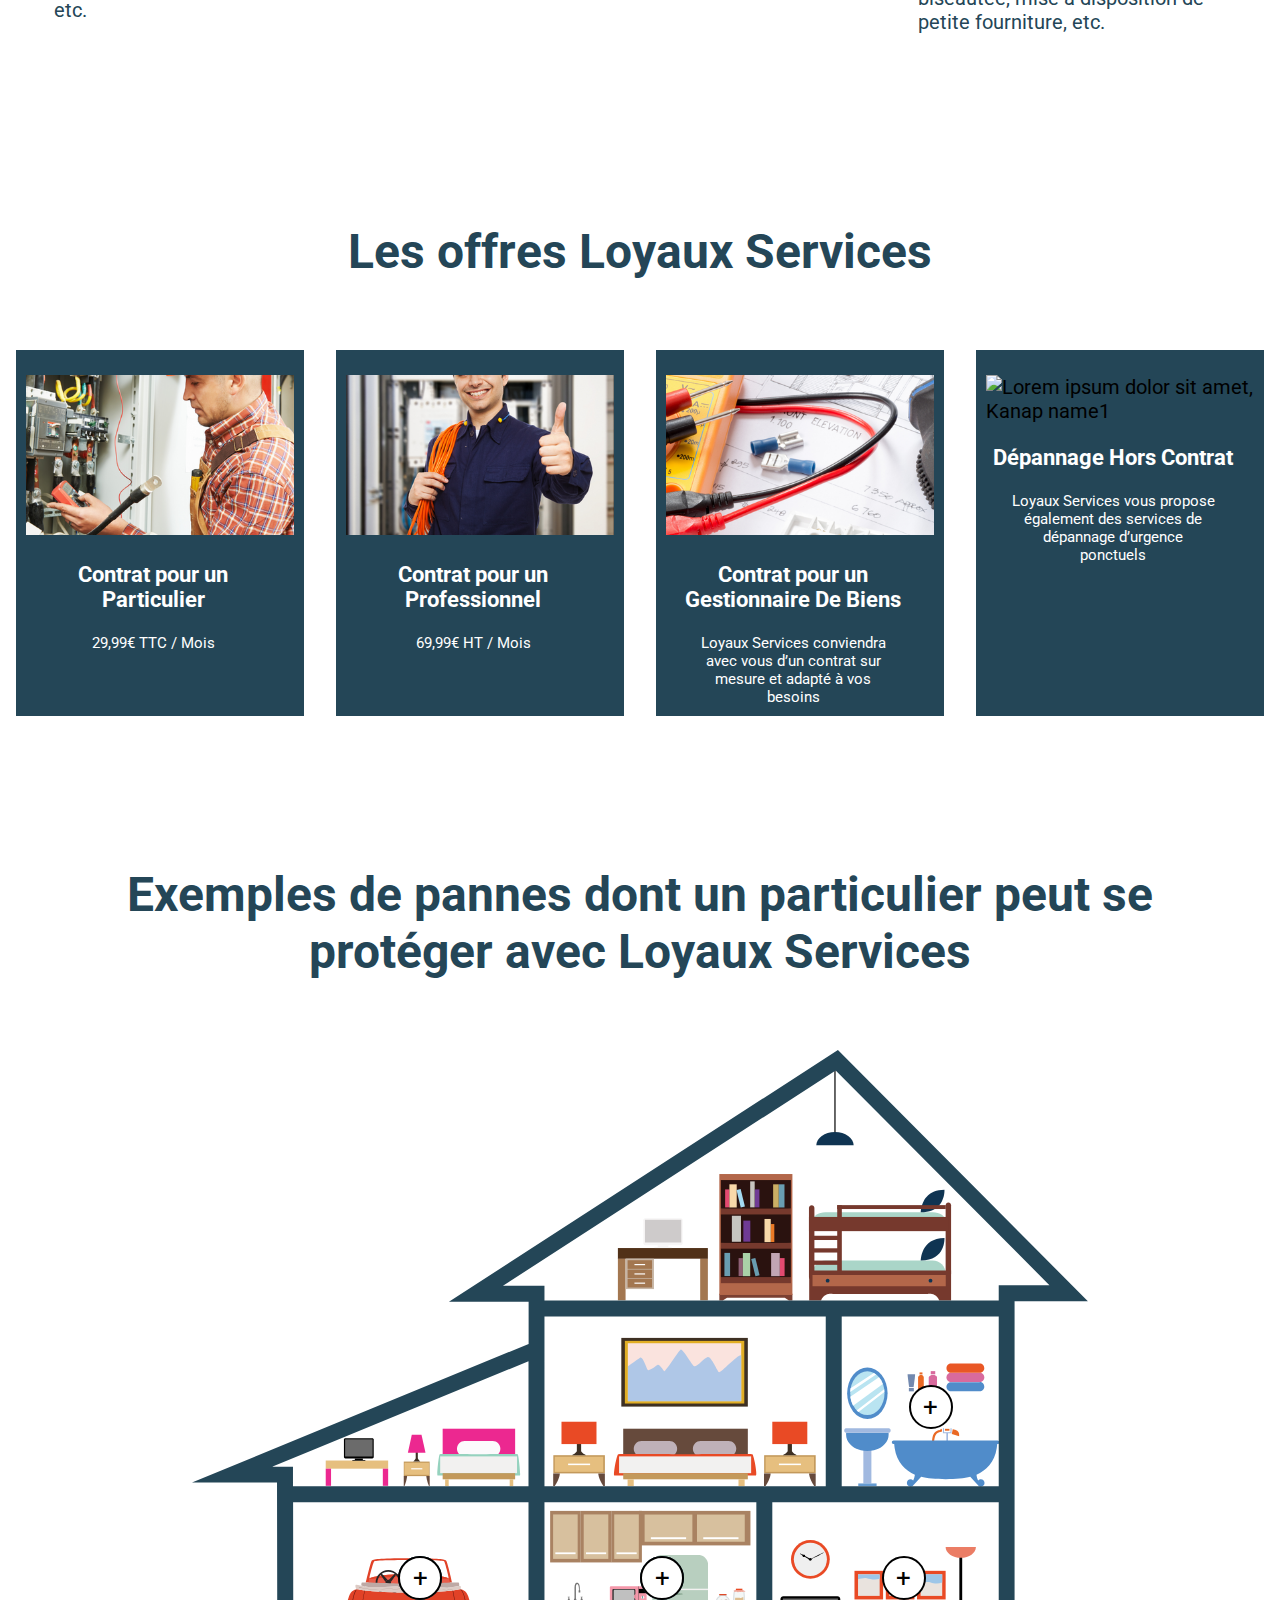
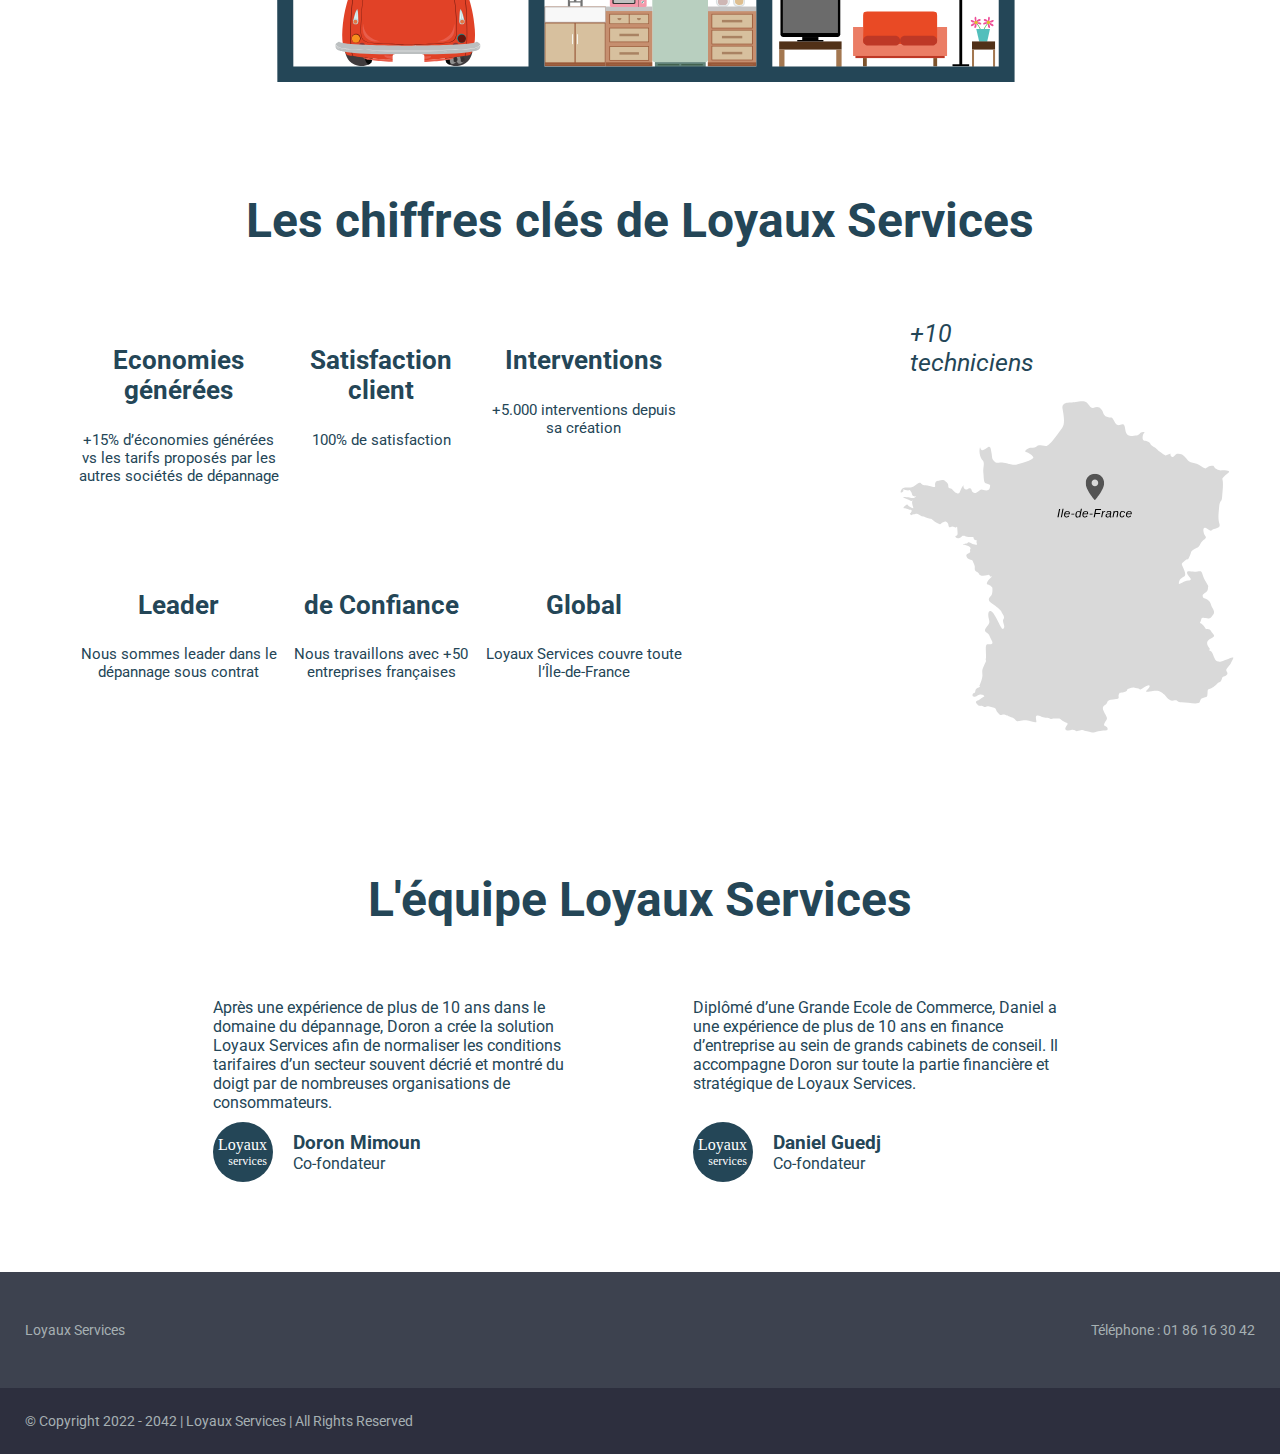
==== commit 0257235d: "hors contrat" ====
--- a/index.html
+++ b/index.html
@@ -117,7 +117,7 @@
               <a href="particulier.html"><li>Contrat Particulier</li></a>
               <a href="profesionnel.html"><li>Contrat Professionnel</li></a>
               <a href="gestionnaire.html"><li>Contrat Gestionnaire</li></a>
-              <a href="gestionnaire.html"><li>Dépannages Hors Contrat</li></a>
+              <a href="hors_contrat.html"><li>Dépannages Hors Contrat</li></a>
               <a href="contact.html"><li>Nous Contacter</li></a>
             </ul>
           </nav>
@@ -130,7 +130,7 @@
           <a href="particulier.html"><li>Contrat Particulier</li></a>
           <a href="profesionnel.html"><li>Contrat Professionnel</li></a>
           <a href="gestionnaire.html"><li>Contrat Gestionnaire</li></a>
-          <a href="gestionnaire.html"><li>Dépannages Hors Contrat</li></a>
+          <a href="hors_contrat.html"><li>Dépannages Hors Contrat</li></a>
           <a href="contact.html"><li>Nous Contacter</li></a>
         </div>
         <a href="javascript:void(0);" class="icon" onclick="myFunction()" style="border: transparent;">
--- a/css/style.css
+++ b/css/style.css
@@ -76,11 +76,10 @@
 	margin-bottom: 10vh;
 }
 
-.marge{
-	margin: 0% 5vw;
-	width: 90vw;
-	position: relative;
-	top: -15px;
+.marge {
+    width: 100vw;
+    position: relative;
+    top: -15px;
 }
 
 /*.arrondi{
@@ -100,10 +99,10 @@
 }
 
 .limitedWidthBlock {
-	width: 94%;
-	padding: 0% 3%;
-	background-color: var(--text-color);
-	text-align: center;
+	width: 90%;
+    padding: 0% 4.2%;
+    background-color: var(--text-color);
+    text-align: center;
 }
 
 /*#services{
@@ -216,6 +215,8 @@
 	display: flex;
 	align-items:center ;
 	font-family: 'Times New Roman', Times, serif;
+	position: relative;
+	z-index: 10000;
 }
 
 .logo p{
@@ -385,6 +386,10 @@
 	width: 100%;
 }
 
+.contact .items{
+	flex-direction: row;
+}
+
 .items a:hover{
 	box-shadow: rgba(36, 70, 87, 0.7) 6px 6px 3px 0px;
 }
@@ -525,17 +530,17 @@
 }
 
 .cart__order__form__question input{
-    border-radius: 13px;
     border: 0;
     height: 26px;
     margin-top: 4px;
+	border-bottom: 2px solid;
 }
 
 .cart__order__form__question textarea {
-    border-radius: 13px;
     border: 0;
     margin-top: 4px;
     height: 70px;
+	border-bottom: 2px solid;
 }
 
 .cart__order__form__question p {
@@ -547,6 +552,20 @@
 
 form.cart__order__form {
     width: 60%;
+}
+
+.cart__order__form__submit input{
+	cursor: pointer;
+    border-radius: 2px;
+    font-weight: bold;
+    text-decoration: none;
+    text-align: center;
+    transition: all 0.125s linear;
+    border-collapse: separate;
+    color: #fff;
+    border: 2px solid var(--secondary-color);
+    background-color: var(--secondary-color);
+    padding: 9px 48px;
 }
 
 
@@ -658,7 +677,7 @@
 .item__content__description {
     display: flex;
     flex-direction: row;
-	height: 70px;
+	min-height: 70px;
 }
 
 .item__content__description__title {
@@ -670,7 +689,6 @@
 .blue{
 	background-color: var(--secondary-color);
 	color: var(--text-color);
-	margin-bottom: 40px;
 }
 
 /*chiffres*/
@@ -722,8 +740,11 @@
     justify-content: center;
 }
 
+.presentation .rond p{
+	font-family: 'Times New Roman', Times, serif;
+}
+
 .contract .rond p{
-	font-family: 'Times New Roman', Times, serif;
 	font-size: 15px;
 }
 .chiffres {
@@ -870,7 +891,7 @@
 }
 
 .bloc h2{
-	color: #007acd;
+	color: var(--secondary-color);
 	text-align: left;
 	margin: 20px 0px;
 }
@@ -920,12 +941,20 @@
 	background-image: url(../images/2.png);
 }
 
+.hors_contrat{
+	background-image: url(../images/5.png);
+}
+
 .profesionnel{
 	background-image: url(../images/3.png);
 }
 
 .gestionnaire{
 	background-image: url(../images/4.png);
+}
+
+.contact_img{
+	background-image: url(../images/entreprise.png);
 }
 
 .particulier_texte {
@@ -945,38 +974,36 @@
     display: flex;
     align-items: center;
 	min-width: 80%;
-	height: 100px;
+	min-height: 100px;
 }
 
 .item_rond{
 	border: 4px dotted transparent;
-    border-left-color: #007acd;
-    transform: translate(-5px,20px);
-	border-radius: 40px;
-	display: flex;
-	flex-direction: column;
-	height: 100%;
-	padding: 0px 20px;
-}
-
-.process{
-	margin: 0% auto;
-    width: 50%;
+    transform: translate(-5px,5px);
+    border-radius: 50px;
+    display: flex;
+    flex-direction: column;
+    min-height: 100px;
+    padding: 0px 20px;
+}
+
+.bloc_texte{
+	width: 50%;
     max-width: 550px;
 }
 
 .contract .rond {
-    background-color: #007acd;
+    background-color: var(--secondary-color);
     border-radius: 50px;
     width: 40px;
     height: 40px;
     display: flex;
     align-items: center;
     justify-content: center;
-    top: -30px;
+    top: -10px;
     position: relative;
     border: 2px solid #fff;
-    box-shadow: 3px 1px 0 0 #007acd;
+    box-shadow: 3px 1px 0 0 ;
 }
 
 .contract .rond p {
@@ -987,6 +1014,60 @@
 	align-items: flex-end;
 }
 
+.process{
+	flex-direction: row;
+	align-items: flex-end;
+	margin: 0% auto;
+}
+
+.contract .process{
+	margin-bottom: 50px;
+}
+
+.process img{
+	width: 300px;
+    height: 300px;
+	max-width: 25%;
+}
+
+.contract h1{
+	margin: 20px auto;
+}
+
+/*contact*/
+
+.sous_contact {
+    display: flex;
+    flex-direction: column;
+    padding: 0px 50px;
+}
+
+.sous_contact h2 {
+    font-size: 30px;
+    font-weight: 700;
+    text-align: left;
+    width: 90%;
+    margin: 0;
+    margin-bottom: 0px;
+}
+
+.infos{
+	width: 30%;
+}
+
+.infos p {
+    font-size: 1em;
+}
+
+.contact h3 {
+    border-bottom: 6px solid var(--secondary-color) !important;
+    padding-bottom: 8px !important;
+    width: fit-content;
+}
+
+.formulaire{
+	width: 60%;
+}
 /*#description:before {
     content: " ";
     position: absolute;
@@ -1010,14 +1091,14 @@
 	font-weight: 700;
 	color: #fff;
 	line-height: 1;
-	box-shadow: 3px 1px 0 0 #007acd;
+	box-shadow: 3px 1px 0 0 var(--secondary-color);
 	position: absolute;
 	top: 0;
 	left: 0;
 	width: 40px;
 	height: 40px;
 	border-radius: 50%;
-	background-color: #007acd;
+	background-color: var;
 }*/
 /********/
 /*Footer*/
@@ -1195,6 +1276,7 @@
 	.block_chiffres{
 		width: 100%;
 		padding: 0px;
+		margin: auto;
 	}
 
 	.chiffres {
@@ -1237,6 +1319,28 @@
 	.presentation{
 		width: 60%;
 	}
+
+	.contract .process img{
+		display: none;
+	}
+
+	.bloc_texte{
+		width: 90%;
+		margin: auto;
+	}
+
+	#description{
+		min-width: 60%;
+	}
+
+	.infos, .formulaire {
+		width: 80%;
+		margin: auto;
+	}
+
+	form.cart__order__form {
+		width: 90%;
+	}
 }
 
 @media (max-width: 575.98px) { 
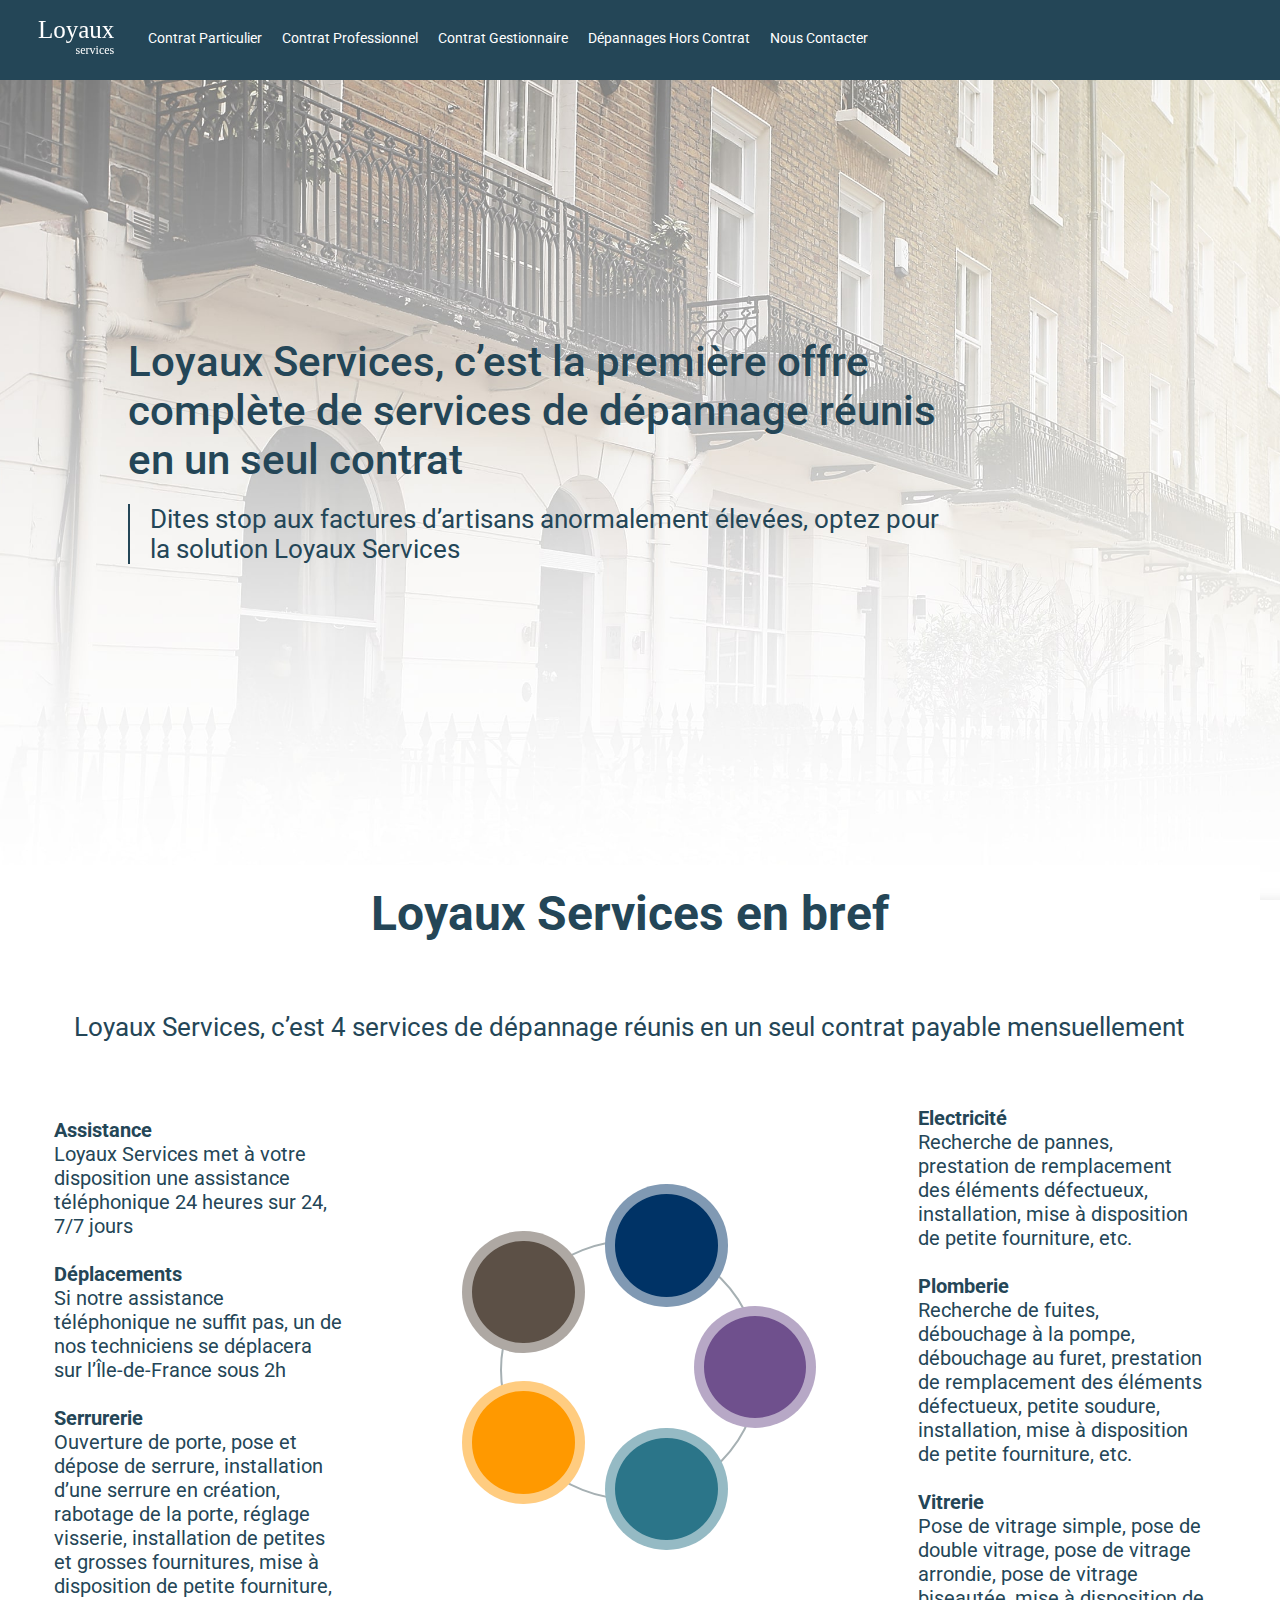
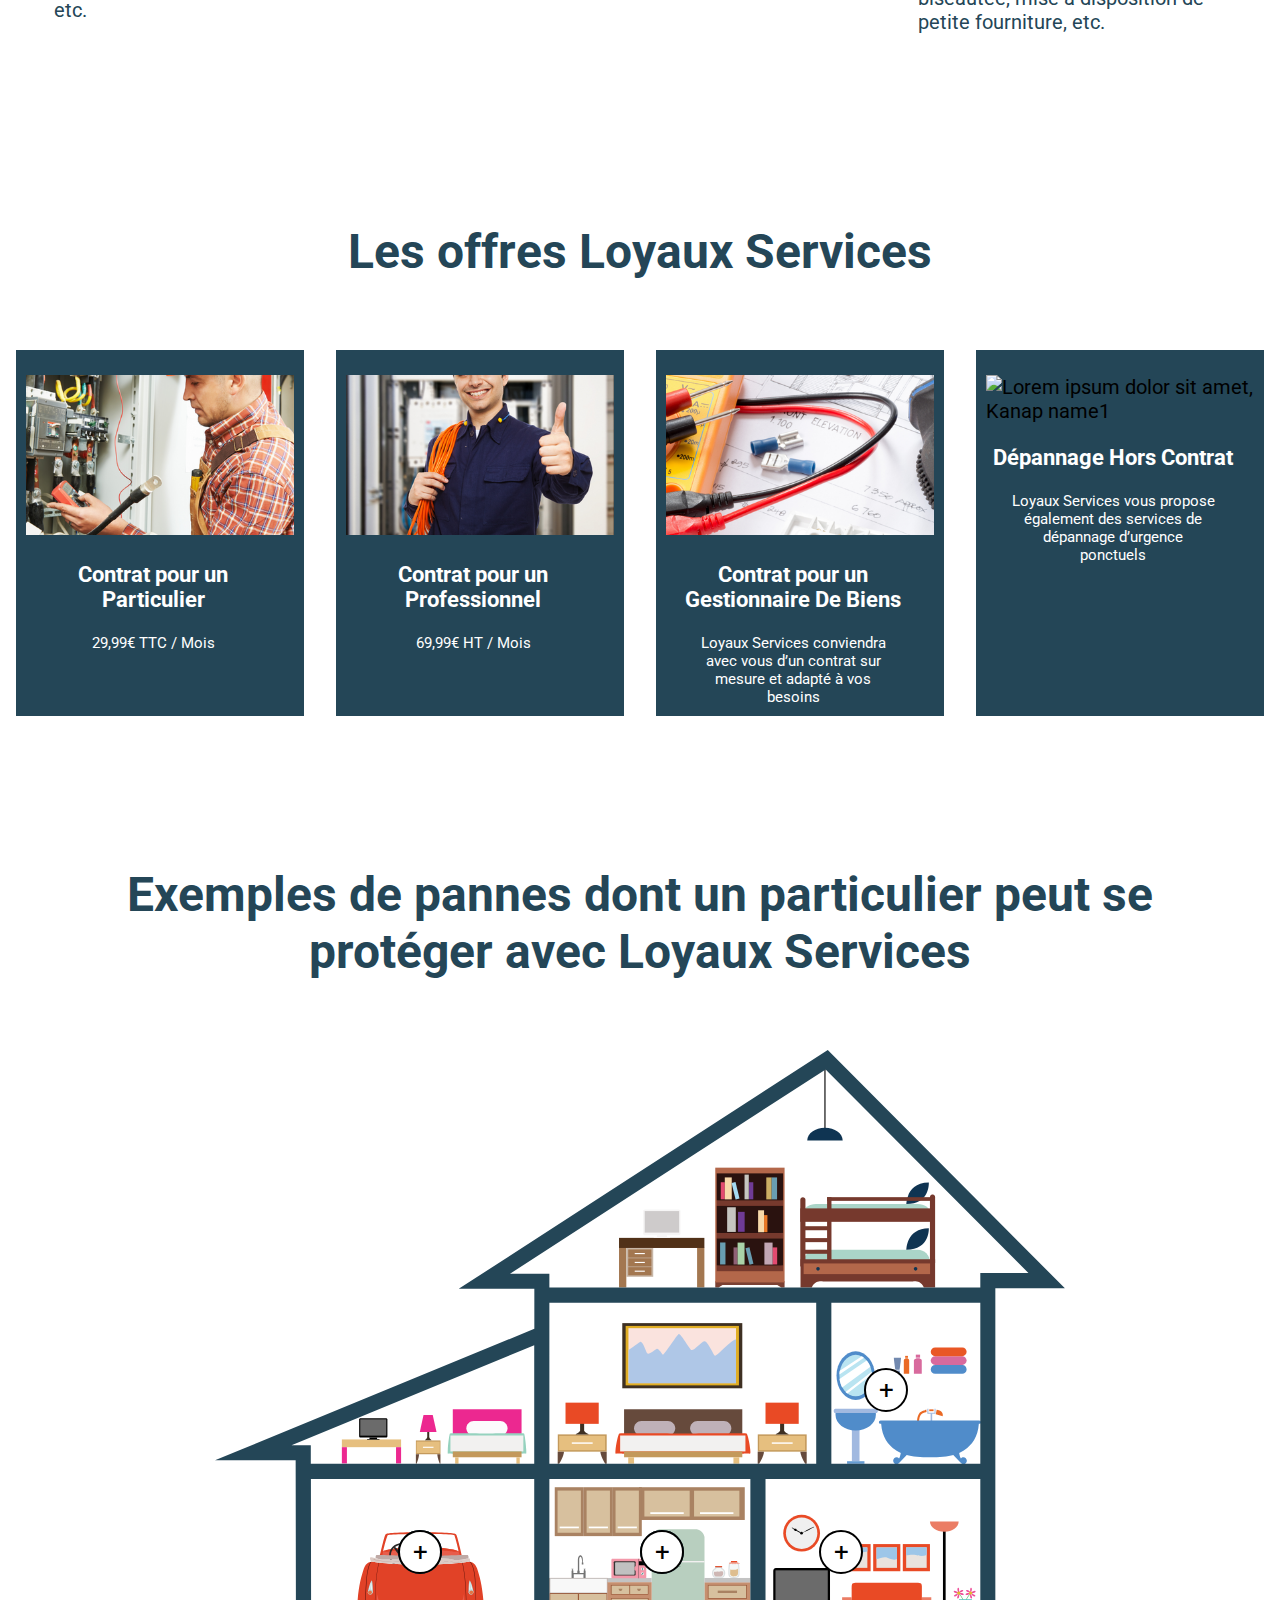
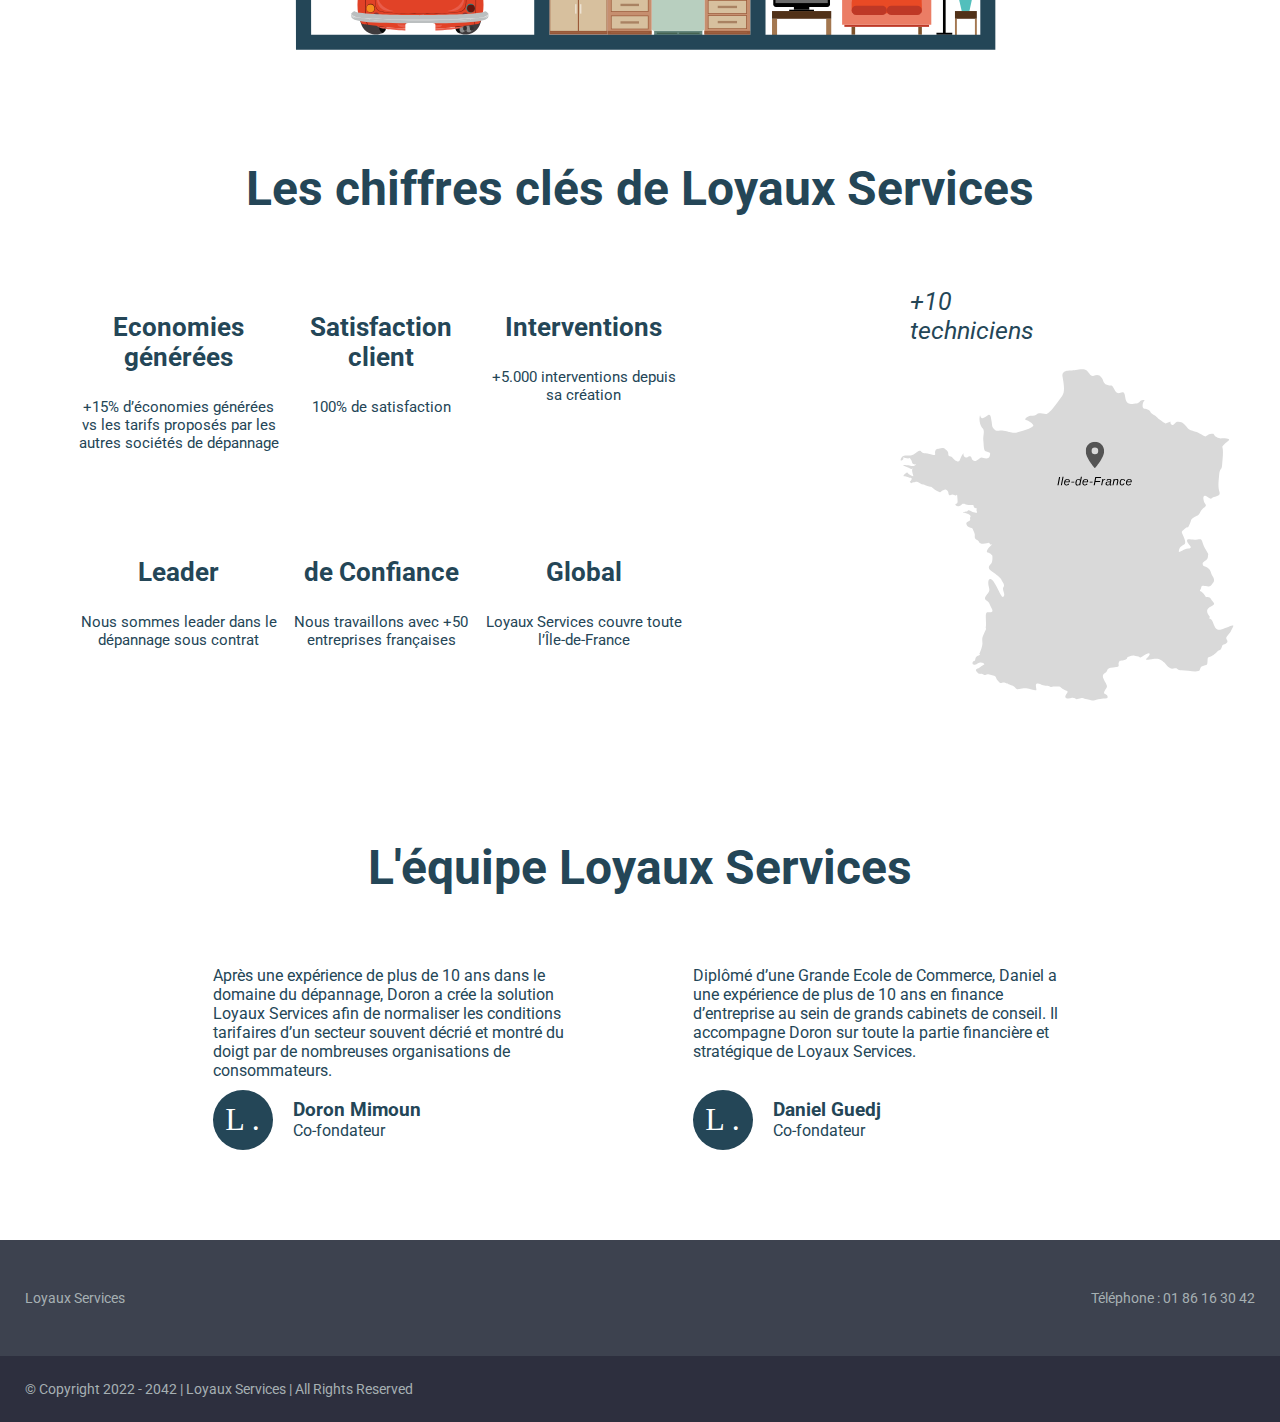
==== commit 669f35f7: "plus et L." ====
--- a/index.html
+++ b/index.html
@@ -1293,7 +1293,7 @@
       <div class="limitedWidthBlock presentation">
         <p style="margin-bottom: 10px;">Après une expérience de plus de 10 ans dans le domaine du dépannage, Doron a crée la solution Loyaux Services afin de normaliser les conditions tarifaires d’un secteur souvent décrié et montré du doigt par de nombreuses organisations de consommateurs.</p>
         <div class="rond">
-          <p>Loyaux<br><span class="sous_h1">services</span></p>
+          <p>L .</p>
         </div>
         <div class="rond_texte">
           <h3>Doron Mimoun</h3>
@@ -1304,7 +1304,7 @@
       <div class="limitedWidthBlock presentation">
         <p style="margin-bottom: 10px;">Diplômé d’une Grande Ecole de Commerce, Daniel a une expérience de plus de 10 ans en finance d’entreprise au sein de grands cabinets de conseil. Il accompagne Doron sur toute la partie financière et stratégique de Loyaux Services.</p>
         <div class="rond">
-          <p>Loyaux<br><span class="sous_h1">services</span></p>
+          <p>L .</p>
         </div>
         <div class="rond_texte">
           <h3>Daniel Guedj</h3>
--- a/css/style.css
+++ b/css/style.css
@@ -582,7 +582,7 @@
 }
 svg {
   width: 100%;
-  max-width: 1000px;
+  max-width: 850px;
   margin: auto;
   /*padding: 10px;*/
 }
@@ -612,12 +612,12 @@
 }
 
 #plus3 {
-    left: 77%;
+    left: 70%;
     top: 80%;
 }
 
 #plus4 {
-    left: 80%;
+    left: 75%;
     top: 53%;
 }
 
@@ -742,6 +742,7 @@
 
 .presentation .rond p{
 	font-family: 'Times New Roman', Times, serif;
+	font-size: xx-large;
 }
 
 .contract .rond p{
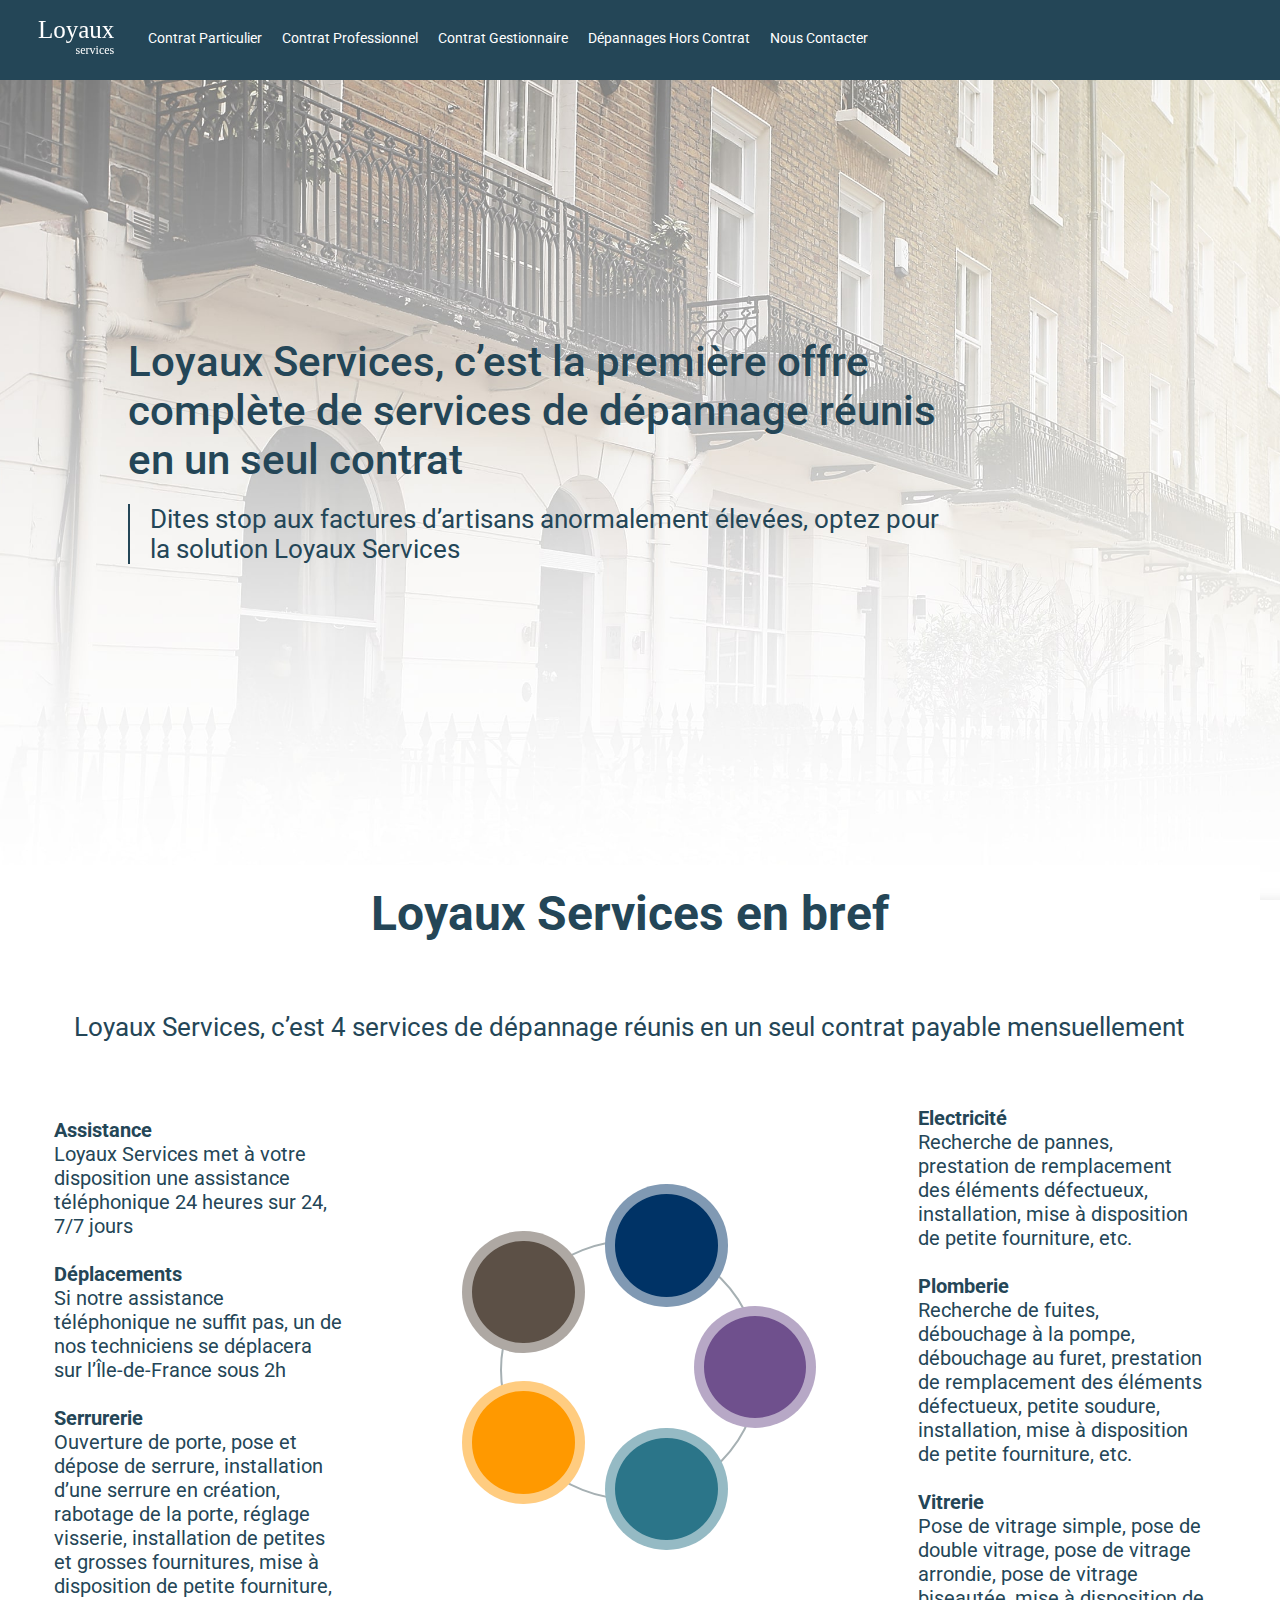
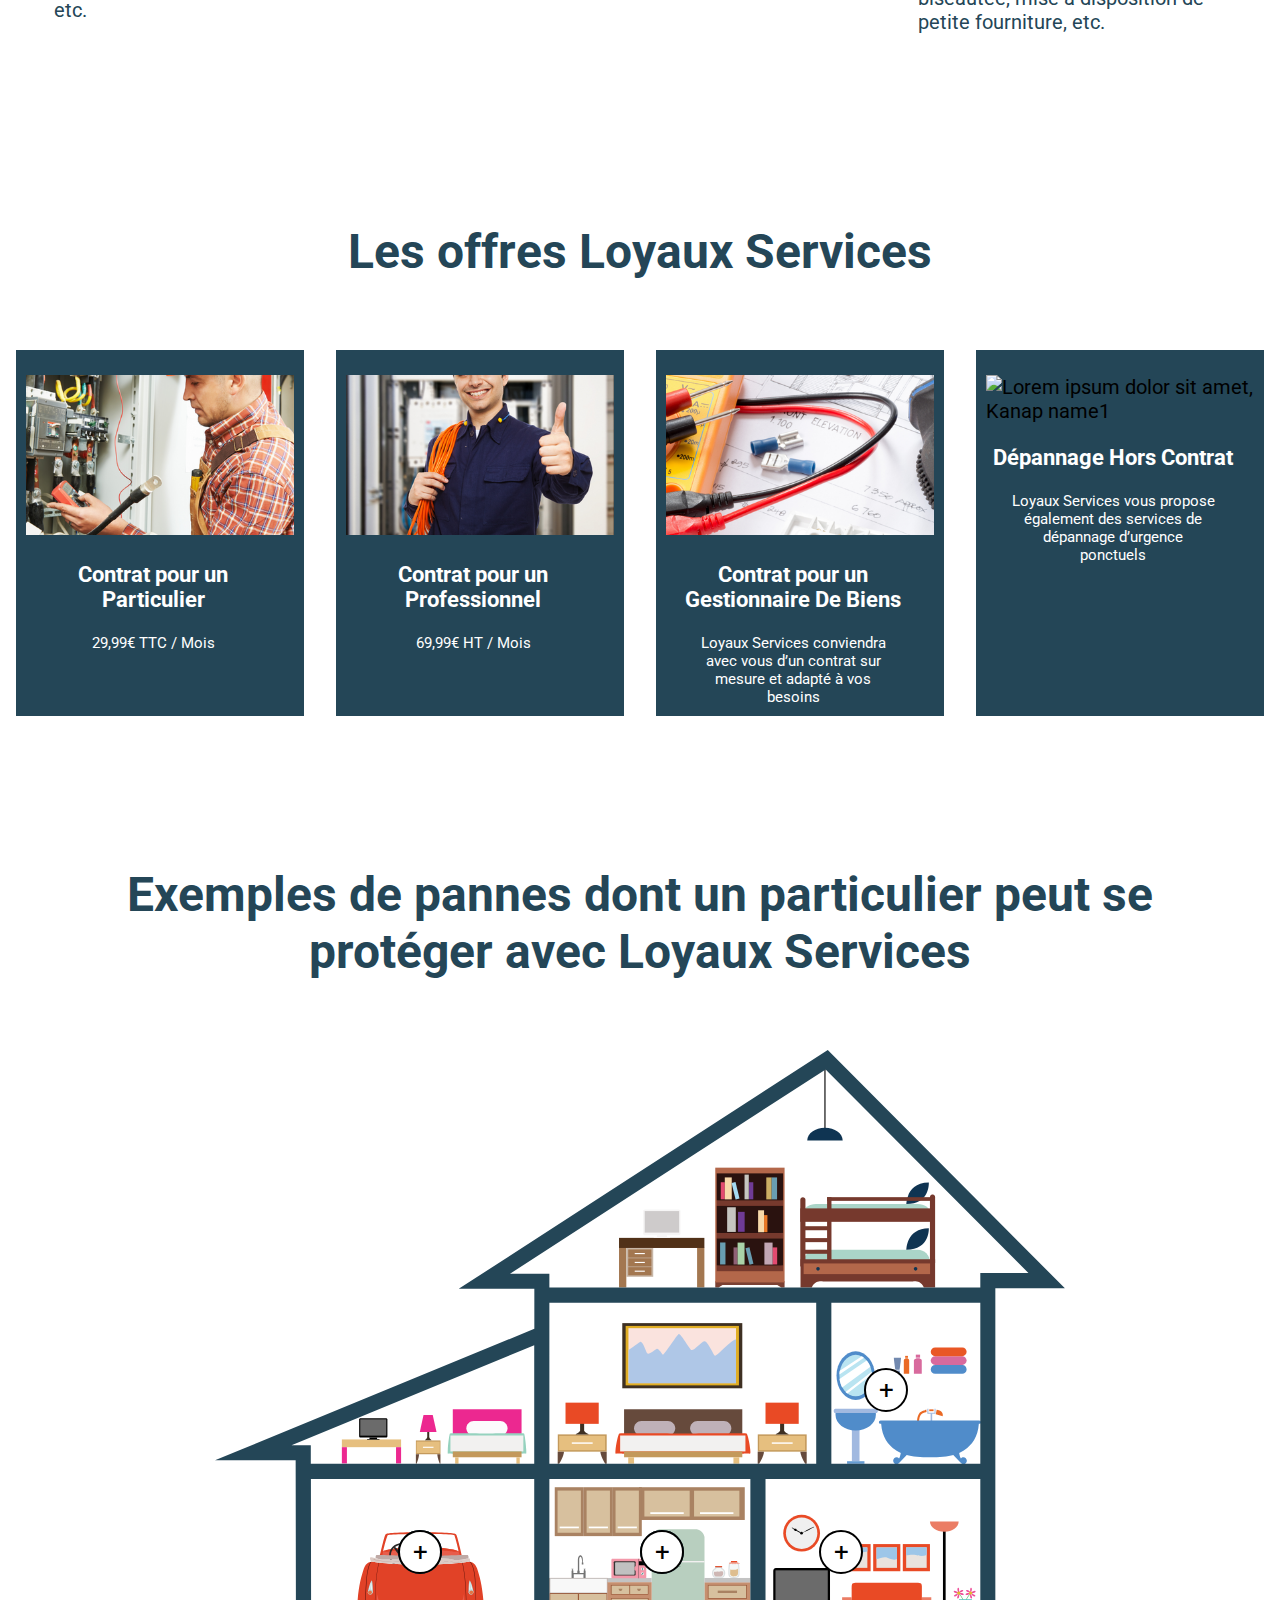
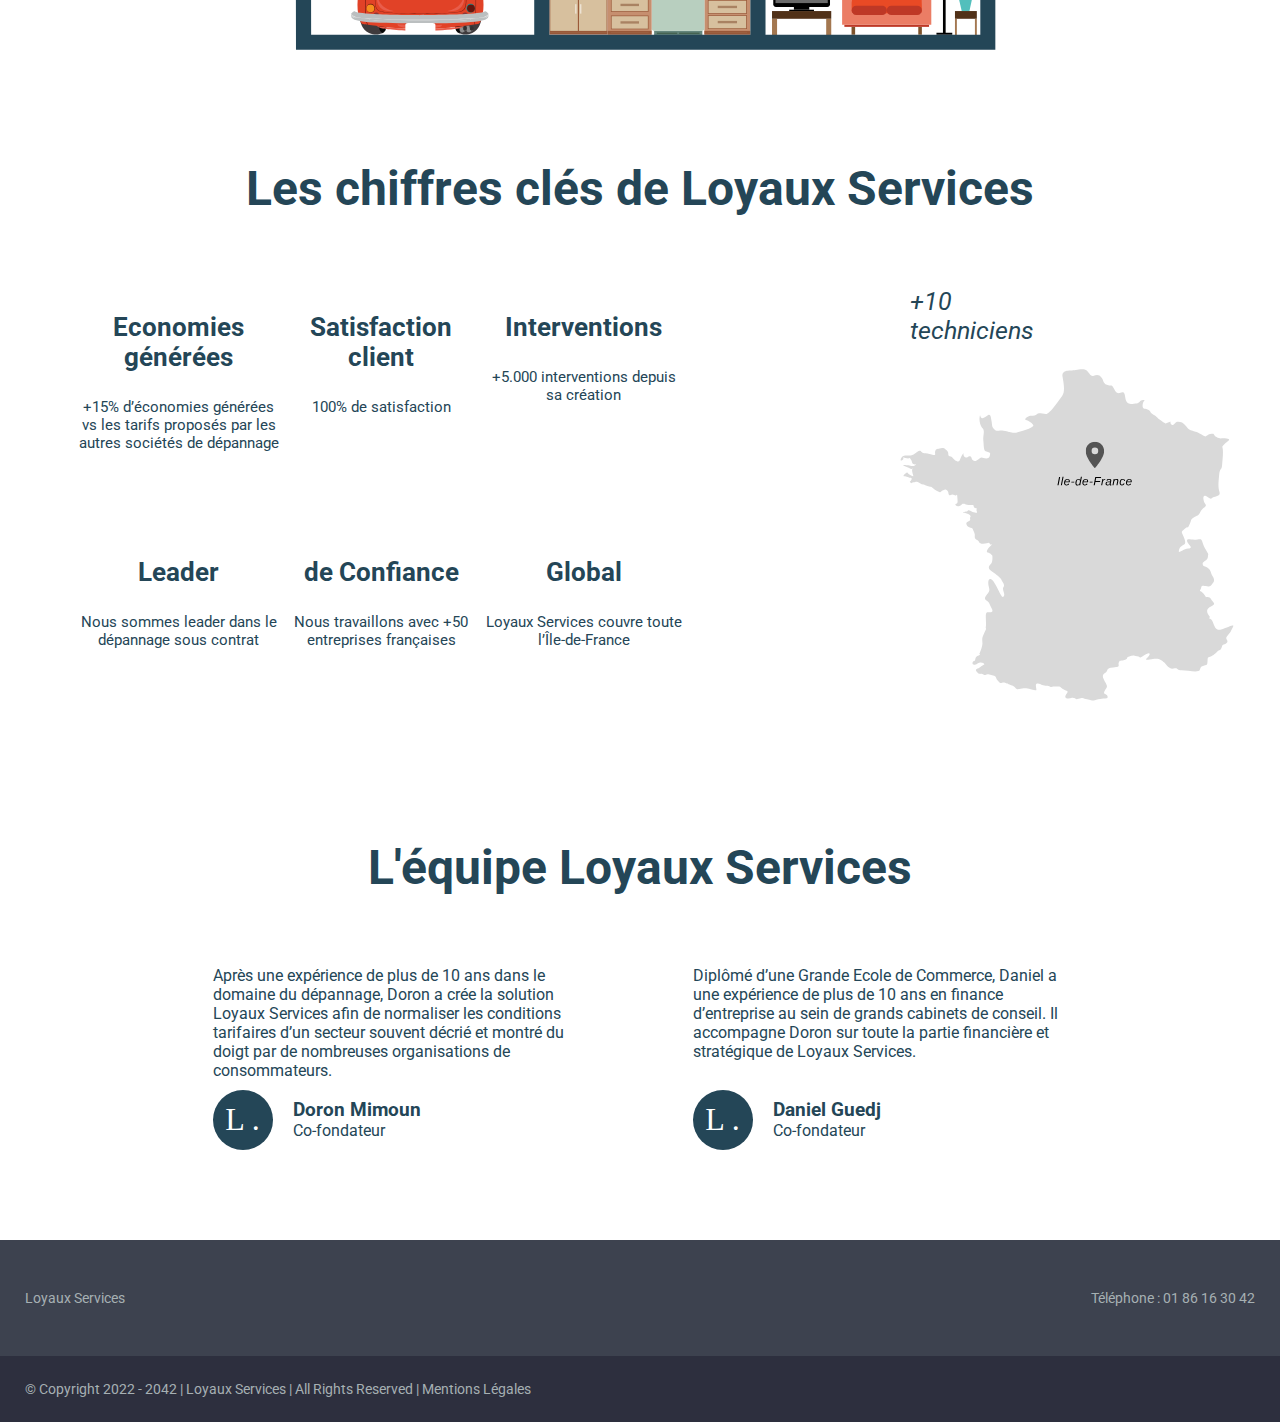
==== commit 7fd8d0e9: "mentions legales" ====
--- a/index.html
+++ b/index.html
@@ -121,8 +121,6 @@
               <a href="contact.html"><li>Nous Contacter</li></a>
             </ul>
           </nav>
-
-          <a href="tel:+33186163042" class="tel"><li id="tel"><i class="fa-solid fa-phone"></i></li></a>
         </div>
       </div>
       <div class="topnav">
@@ -1329,7 +1327,7 @@
       </div>
       <div class="footerSecondary">
         <div class="footer_sous-div">
-          <p>© Copyright 2022 - 2042 | Loyaux Services | All Rights Reserved</p>
+          <p>© Copyright 2022 - 2042 | Loyaux Services | All Rights Reserved | <a href="mentionsLegales.html">Mentions Légales</a></p>
         </div>
       </div>
     </footer>
--- a/css/style.css
+++ b/css/style.css
@@ -193,16 +193,6 @@
 
 header li, header p, header a{
 	color: var(--text-color);
-}
-
-#tel:hover{
-	border: transparent;
-	font-size: 150%;
-}
-
-.tel {
-    position: absolute;
-    right: 50px;
 }
 
 /*logo*/
@@ -938,6 +928,25 @@
 	margin-bottom: 1vh;
 }
 
+.mentions{
+	width: 90%;
+    display: flex;
+    background-size: cover;
+    background-position: center;
+    justify-content: flex-end;
+    align-items: flex-start;
+    align-content: flex-start;
+    flex-wrap: wrap;
+    text-align: left;
+	margin: auto;
+	margin-bottom: 1vh;
+}
+
+.mentions h1, .mentions h2{
+	text-align: left;
+	margin-bottom: 20px;
+}
+
 .particulier{
 	background-image: url(../images/2.png);
 }
@@ -966,6 +975,12 @@
 
 .particulier_texte h1{
 	text-align: left;
+}
+
+.particulier_texte p{
+	color: white;
+    margin: 20px auto;
+    width: 90%;
 }
 
 #description {
@@ -1022,7 +1037,7 @@
 }
 
 .contract .process{
-	margin-bottom: 50px;
+	margin-bottom: 70px;
 }
 
 .process img{
@@ -1033,6 +1048,96 @@
 
 .contract h1{
 	margin: 20px auto;
+}
+
+.c-steps__content, .c-steps__title {
+    margin-left: auto;
+    margin-right: auto;
+    max-width: 520px;
+}
+.c-steps__content, .c-steps__heading {
+    position: relative;
+}
+
+.c-steps__list {
+    counter-reset: nbrStep;
+}
+
+ol {
+    counter-reset: number;
+	padding: 0;
+}
+ol, ul {
+    list-style: none;
+}
+.c-stepsItem {
+    padding-left: 80px;
+}
+.c-stepsItem {
+    position: relative;
+    padding: 8px 0 10px 70px;
+}
+
+.c-stepsItem:before {
+    content: " ";
+    position: absolute;
+    top: 0;
+    bottom: 0;
+    left: 0;
+    width: 50px;
+    border-radius: 50%;
+    border: 4px dotted transparent;
+    border-left-color: var(--secondary-color);
+    transform: translate(-5px,20px);
+}
+.c-stepsItem:after {
+    content: counter(nbrStep);
+    counter-increment: nbrStep;
+    display: flex;
+    align-items: center;
+    justify-content: center;
+    border: 2px solid #fff;
+    text-align: center;
+    font-size: 1rem;
+    color: #fff;
+    line-height: 1;
+    box-shadow: 3px 1px 0 0 var(--secondary-color);
+    font-family: 'Roboto', sans-serif;
+}
+
+.c-stepsItem:after {
+    position: absolute;
+    top: 0;
+    left: 0;
+    width: 40px;
+    height: 40px;
+    border-radius: 50%;
+    background-color: var(--secondary-color);
+}
+
+.c-stepsItem:nth-child(2n):before {
+    border-left-color: transparent;
+    border-right-color: var(--secondary-color);
+}
+
+.c-stepsItem:last-child {
+    padding-bottom: 0;
+}
+
+.c-stepsItem:last-child:before  {
+    border-color: transparent;
+}
+
+*:after, *:before {
+    box-sizing: border-box;
+}
+
+*:after, *:before {
+    box-sizing: border-box;
+}
+
+.c-steps__list p{
+  margin:0;
 }
 
 /*contact*/
@@ -1113,6 +1218,10 @@
 	position: relative;
 }
 
+footer a{
+	color: inherit;
+}
+
 footer .footerMain,
 footer .footerSecondary {
 	width: 100%;
@@ -1192,13 +1301,9 @@
 		font-size: 12px;
 		width: 100px;
 	}
-
-	#tel{
-		display: none;
-	}
-}
-
-@media (max-width: 740px) { 
+}
+
+@media (max-width: 770px) { 
 	html,body  
 	{  
 	overflow-x:hidden;  
@@ -1308,7 +1413,6 @@
 
 	.sous_conteneur {
 	    width: 90%;
-		margin-bottom: 5vh;
 	}
 
 	.cercle{
@@ -1407,4 +1511,7 @@
 		margin-bottom: 0px;
 		font-size: 1.3rem;
 	}
+	.banniere{
+		padding: 20% 10% 0% 10%;
+	}
 }